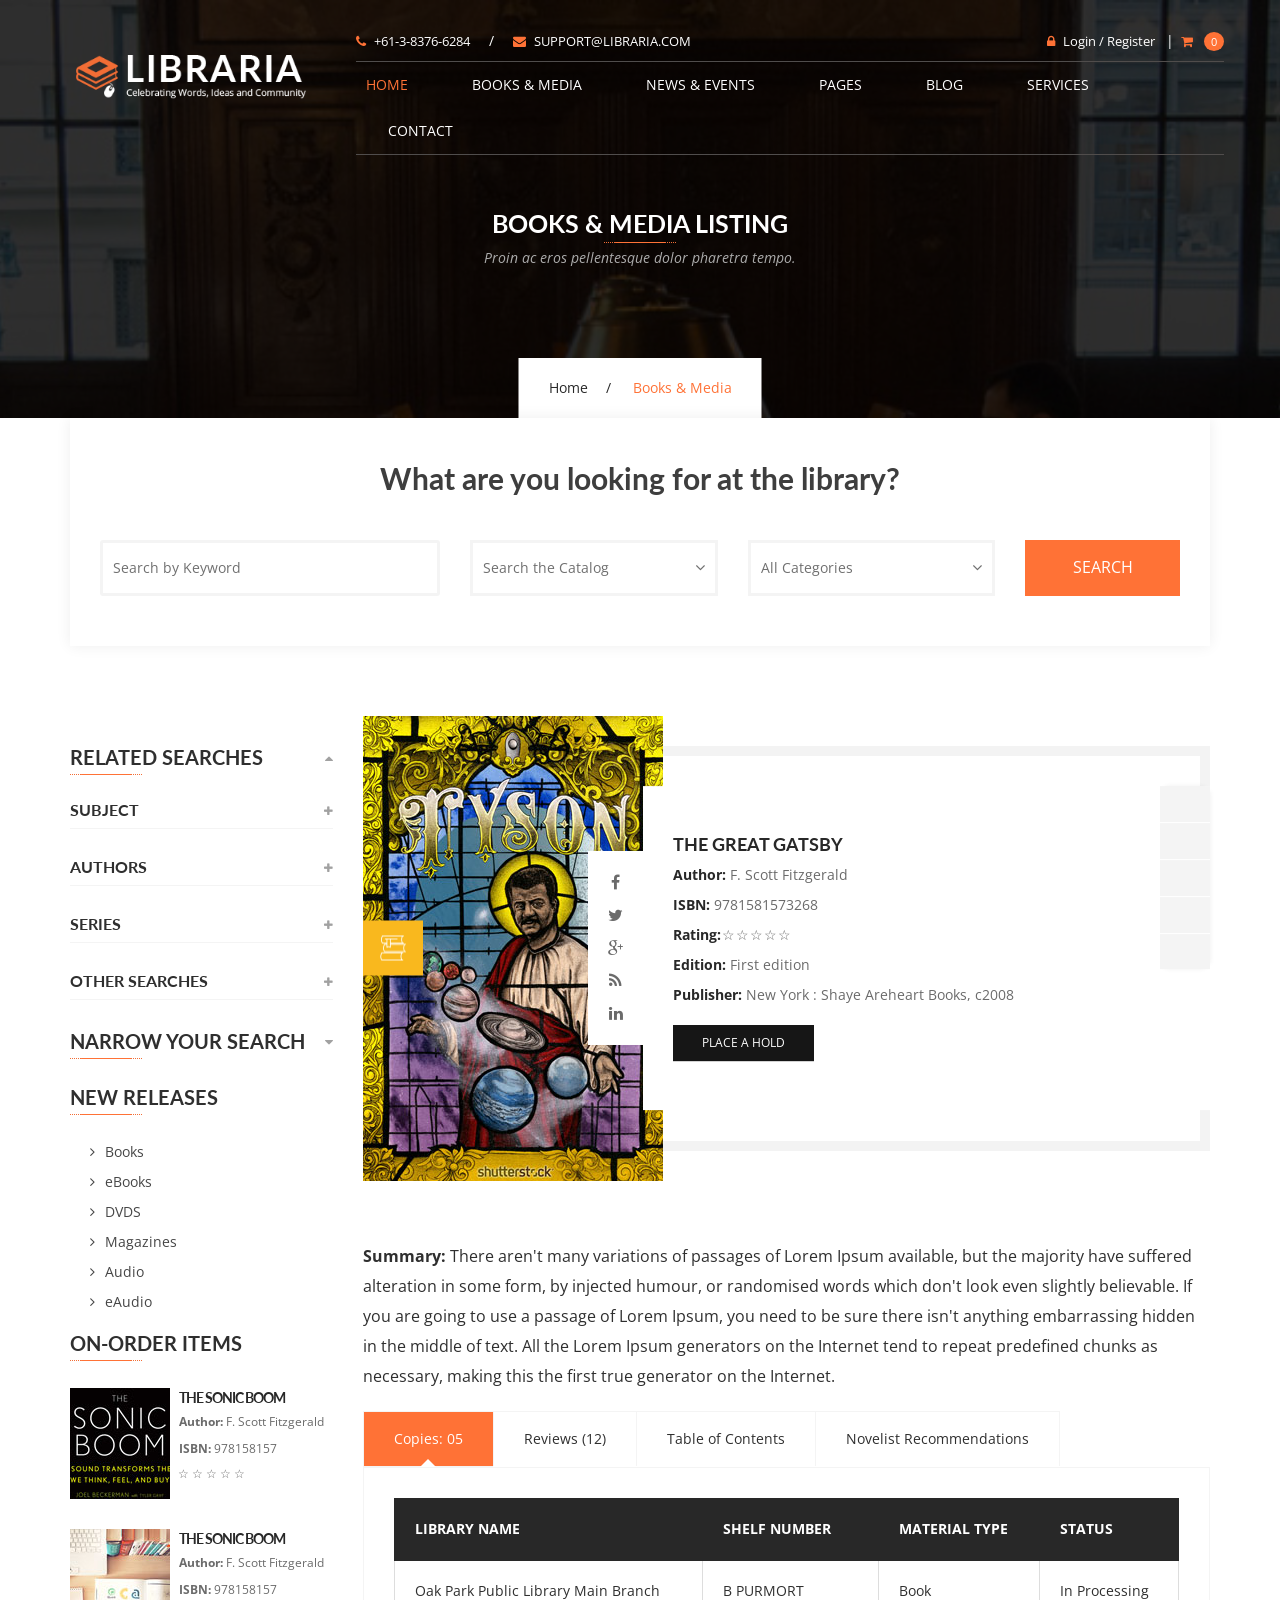
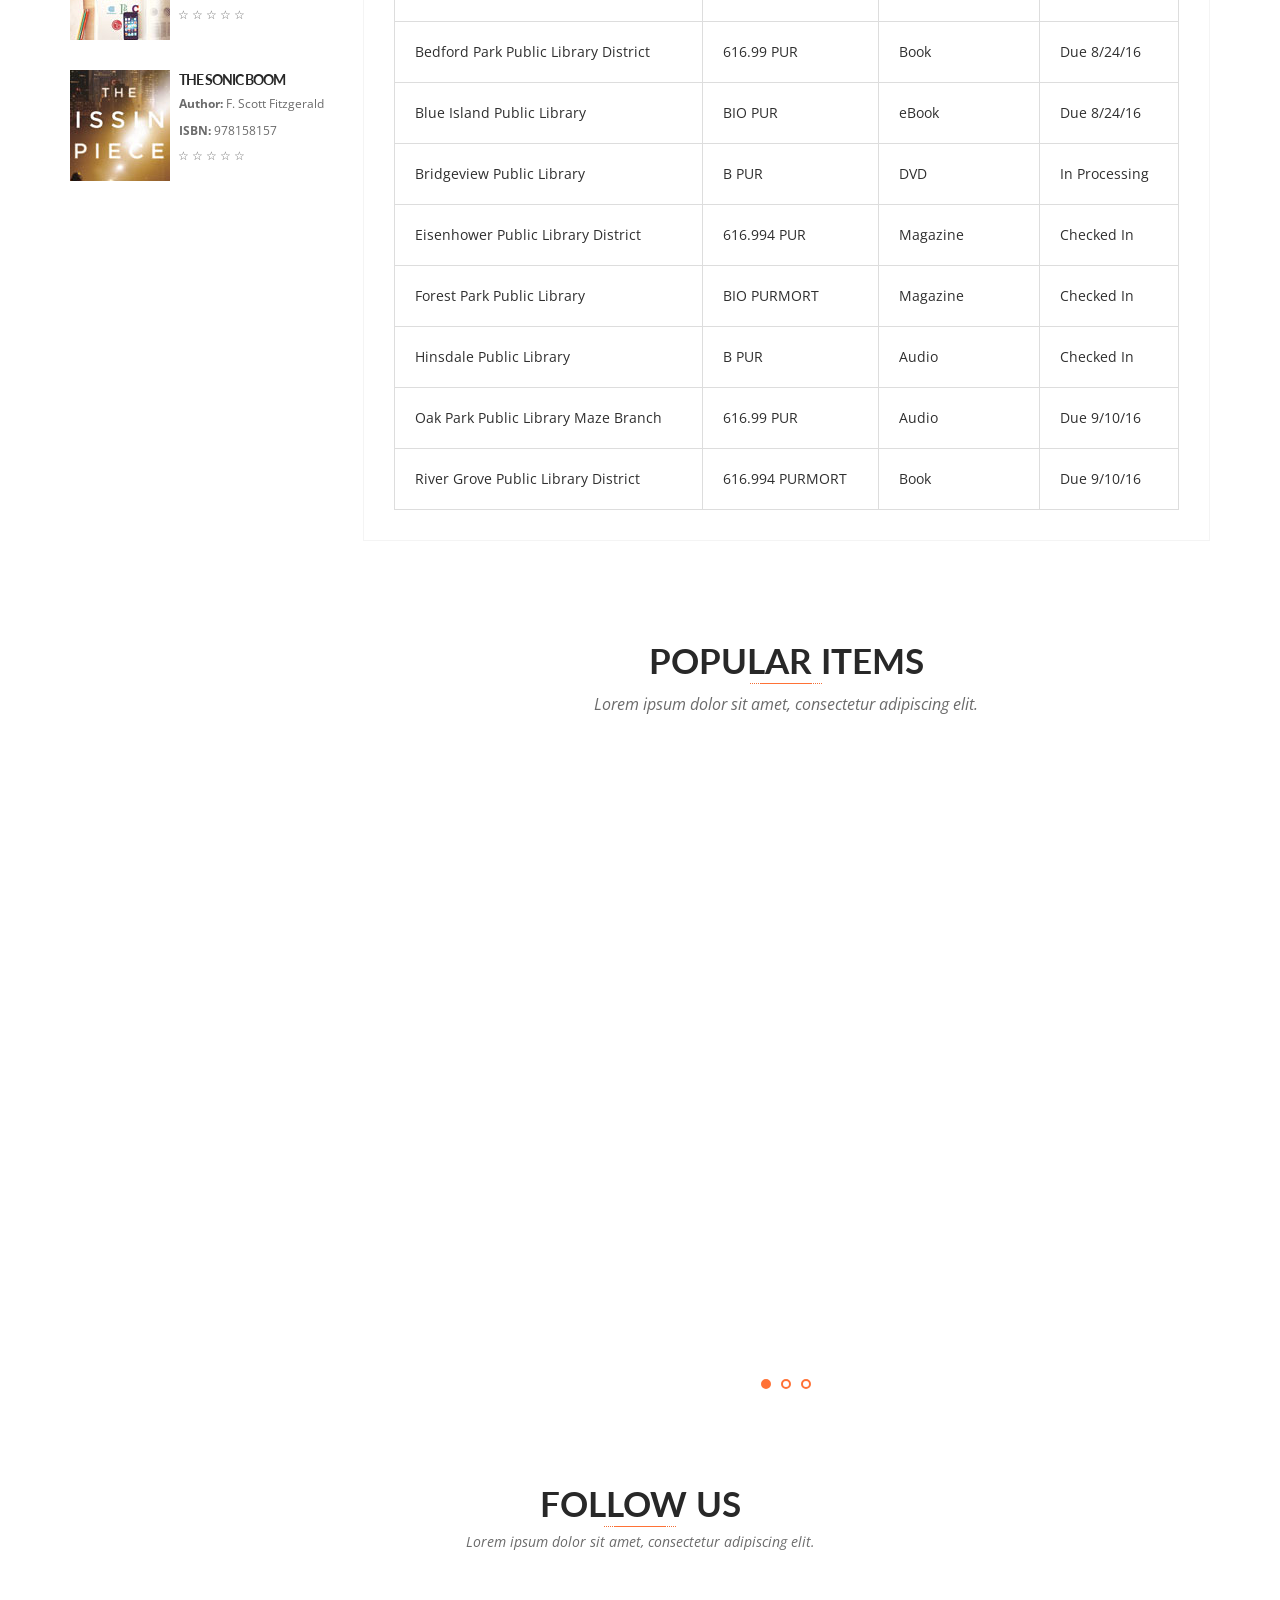
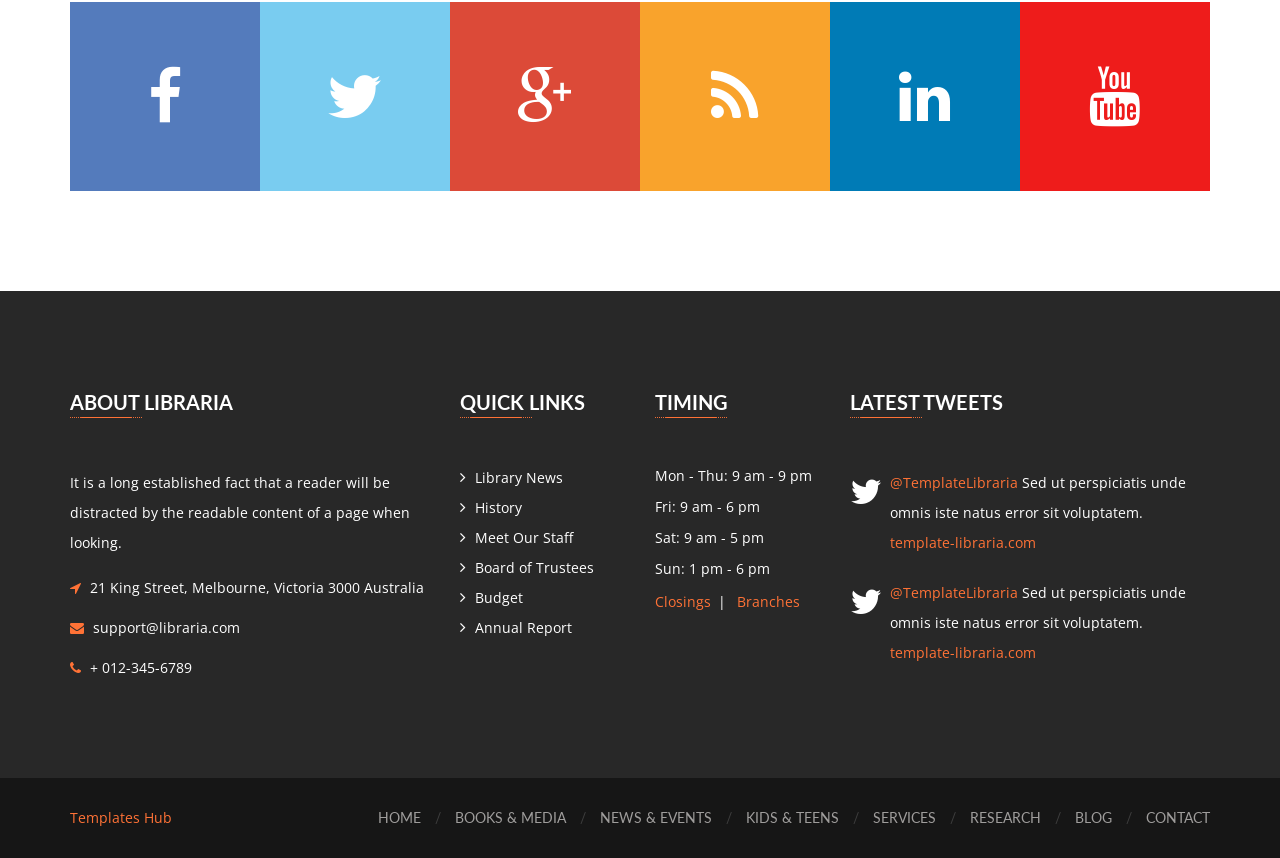
==== books-media-detail-v1.html @ 0ea74414 "piccolo cambiamento della scheda del libro" ====
<!DOCTYPE html>
<html lang="zxx">
    

<head>        

        <!-- Meta -->
        <meta charset="utf-8" />
        <meta name="viewport" content="width=device-width,initial-scale=1,minimum-scale=1">

        <!-- Title -->
        <title>..:: LIBRARIA ::..</title>

        <!-- Favicon -->
        <link href="images/favicon.ico" rel="icon" type="image/x-icon" />

        <!-- Fonts -->
        <link href="https://fonts.googleapis.com/css?family=Open+Sans:300,300i,400,400i,600,600i,700,700i,800,800i%7CLato:100,100i,300,300i,400,400i,700,700i,900,900i" rel="stylesheet" />
        <link href="css/font-awesome.min.css" rel="stylesheet" type="text/css" />

        <!-- Mobile Menu -->
        <link href="css/mmenu.css" rel="stylesheet" type="text/css" />
        <link href="css/mmenu.positioning.css" rel="stylesheet" type="text/css" />
        
        <!-- Responsive Table -->
        <link rel="stylesheet" type="text/css" href="css/responsivetable.css" />

        <!-- Accordion Stylesheet -->
        <link rel="stylesheet" type="text/css" href="css/jquery.accordion.css">

        <!-- Stylesheet -->
        <link href="style.css" rel="stylesheet" type="text/css" />

        <!-- HTML5 shim and Respond.js for IE8 support of HTML5 elements and media queries -->
        <!-- WARNING: Respond.js doesn't work if you view the page via file:// -->
        <!--[if lt IE 9]>
        <script src="js/html5shiv.min.js"></script>
        <script src="js/respond.min.js"></script>
        <![endif]-->

    </head>

    <body>

        <!-- Start: Header Section -->
        <header id="header-v1" class="navbar-wrapper inner-navbar-wrapper">
            <div class="container">
                <div class="row">
                    <nav class="navbar navbar-default">
                        <div class="row">
                            <div class="col-md-3">
                                <div class="navbar-header">
                                    <div class="navbar-brand">
                                        <h1>
                                            <a href="index-2.html">
                                                <img src="images/libraria-logo-v1.png" alt="LIBRARIA" />
                                            </a>
                                        </h1>
                                    </div>
                                </div>
                            </div>
                            <div class="col-md-9">
                                <!-- Header Topbar -->
                                <div class="header-topbar hidden-sm hidden-xs">
                                    <div class="row">
                                        <div class="col-sm-6">
                                            <div class="topbar-info">
                                                <a href="tel:+61-3-8376-6284"><i class="fa fa-phone"></i>+61-3-8376-6284</a>
                                                <span>/</span>
                                                <a href="mailto:support@libraria.com"><i class="fa fa-envelope"></i>support@libraria.com</a>
                                            </div>
                                        </div>
                                        <div class="col-sm-6">
                                            <div class="topbar-links">
                                                <a href="signin.html"><i class="fa fa-lock"></i>Login / Register</a>
                                                <span>|</span>
                                                <div class="header-cart dropdown">
                                                    <a data-toggle="dropdown" class="dropdown-toggle" href="#">
                                                        <i class="fa fa-shopping-cart"></i>
                                                        <small>0</small>
                                                    </a>
                                                    <div class="dropdown-menu cart-dropdown">
                                                        <ul>
                                                            <li class="clearfix">
                                                                <img src="images/header-cart-image-01.jpg" alt="cart item" />
                                                                <div class="item-info">
                                                                    <div class="name">
                                                                        <a href="#">The Great Gatsby</a>
                                                                    </div>
                                                                    <div class="author"><strong>Author:</strong> F. Scott Fitzgerald</div>
                                                                    <div class="price">1 X $10.00</div>
                                                                </div>
                                                                <a class="remove" href="#"><i class="fa fa-trash-o"></i></a>
                                                            </li>
                                                            <li class="clearfix">
                                                                <img src="images/header-cart-image-02.jpg" alt="cart item" />
                                                                <div class="item-info">
                                                                    <div class="name">
                                                                        <a href="#">The Great Gatsby</a>
                                                                    </div>
                                                                    <div class="author"><strong>Author:</strong> F. Scott Fitzgerald</div>
                                                                    <div class="price">1 X $10.00</div>
                                                                </div>
                                                                <a class="remove" href="#"><i class="fa fa-trash-o"></i></a>
                                                            </li>
                                                            <li class="clearfix">
                                                                <img src="images/header-cart-image-03.jpg" alt="cart item" />
                                                                <div class="item-info">
                                                                    <div class="name">
                                                                        <a href="#">The Great Gatsby</a>
                                                                    </div>
                                                                    <div class="author"><strong>Author:</strong> F. Scott Fitzgerald</div>
                                                                    <div class="price">1 X $10.00</div>
                                                                </div>
                                                                <a class="remove" href="#"><i class="fa fa-trash-o"></i></a>
                                                            </li>
                                                        </ul>
                                                        <div class="cart-total">
                                                            <div class="title">SubTotal</div>
                                                            <div class="price">$30.00</div>
                                                        </div>
                                                        <div class="cart-buttons">
                                                            <a href="cart.html" class="btn btn-dark-gray">View Cart</a>
                                                            <a href="checkout.html" class="btn btn-primary">Checkout</a>
                                                        </div>
                                                    </div>
                                                </div>
                                            </div>
                                        </div>
                                    </div>
                                </div>
                                <div class="navbar-collapse hidden-sm hidden-xs">
                                    <ul class="nav navbar-nav">
                                        <li class="dropdown active">
                                            <a data-toggle="dropdown" class="dropdown-toggle disabled" href="index-2.html">Home</a>
                                            <ul class="dropdown-menu">
                                                <li><a href="index-2.html">Home V1</a></li>
                                                <li><a href="home-v2.html">Home V2</a></li>
                                                <li><a href="home-v3.html">Home V3</a></li>
                                            </ul>
                                        </li>
                                        <li class="dropdown">
                                            <a data-toggle="dropdown" class="dropdown-toggle disabled" href="books-media-list-view.html">Books &amp; Media</a>
                                            <ul class="dropdown-menu">
                                                <li><a href="books-media-list-view.html">Books &amp; Media List View</a></li>
                                                <li><a href="books-media-gird-view-v1.html">Books &amp; Media Grid View V1</a></li>
                                                <li><a href="books-media-gird-view-v2.html">Books &amp; Media Grid View V2</a></li>
                                                <li><a href="books-media-detail-v1.html">Books &amp; Media Detail V1</a></li>
                                                <li><a href="books-media-detail-v2.html">Books &amp; Media Detail V2</a></li>
                                            </ul>
                                        </li>
                                        <li class="dropdown">
                                            <a data-toggle="dropdown" class="dropdown-toggle disabled" href="news-events-list-view.html">News &amp; Events</a>
                                            <ul class="dropdown-menu">
                                                <li><a href="news-events-list-view.html">News &amp; Events List View</a></li>
                                                <li><a href="news-events-detail.html">News &amp; Events Detail</a></li>
                                            </ul>
                                        </li>
                                        <li class="dropdown">
                                            <a data-toggle="dropdown" class="dropdown-toggle disabled" href="#">Pages</a>
                                            <ul class="dropdown-menu">
                                                <li><a href="cart.html">Cart</a></li>
                                                <li><a href="checkout.html">Checkout</a></li>
                                                <li><a href="signin.html">Signin/Register</a></li>
                                                <li><a href="404.html">404/Error</a></li>
                                            </ul>
                                        </li>
                                        <li class="dropdown">
                                            <a data-toggle="dropdown" class="dropdown-toggle disabled" href="blog.html">Blog</a>
                                            <ul class="dropdown-menu">
                                                <li><a href="blog.html">Blog Grid View</a></li>
                                                <li><a href="blog-detail.html">Blog Detail</a></li>
                                            </ul>
                                        </li>
                                        <li><a href="services.html">Services</a></li>
                                        <li><a href="contact.html">Contact</a></li>
                                    </ul>
                                </div>
                            </div>
                        </div>
                        <div class="mobile-menu hidden-lg hidden-md">
                            <a href="#mobile-menu"><i class="fa fa-navicon"></i></a>
                            <div id="mobile-menu">
                                <ul>
                                    <li class="mobile-title">
                                        <h4>Navigation</h4>
                                        <a href="#" class="close"></a>
                                    </li>
                                    <li>
                                        <a href="index-2.html">Home</a>
                                        <ul>
                                            <li><a href="index-2.html">Home V1</a></li>
                                            <li><a href="home-v2.html">Home V2</a></li>
                                            <li><a href="home-v3.html">Home V3</a></li>
                                        </ul>
                                    </li>
                                    <li>
                                        <a href="books-media-list-view.html">Books &amp; Media</a>
                                        <ul>
                                            <li><a href="books-media-list-view.html">Books &amp; Media List View</a></li>
                                            <li><a href="books-media-gird-view-v1.html">Books &amp; Media Grid View V1</a></li>
                                            <li><a href="books-media-gird-view-v2.html">Books &amp; Media Grid View V2</a></li>
                                            <li><a href="books-media-detail-v1.html">Books &amp; Media Detail V1</a></li>
                                            <li><a href="books-media-detail-v2.html">Books &amp; Media Detail V2</a></li>
                                        </ul>
                                    </li>
                                    <li>
                                        <a href="news-events-list-view.html">News &amp; Events</a>
                                        <ul>
                                            <li><a href="news-events-list-view.html">News &amp; Events List View</a></li>
                                            <li><a href="news-events-detail.html">News &amp; Events Detail</a></li>
                                        </ul>
                                    </li>
                                    <li>
                                        <a href="#">Pages</a>
                                        <ul>
                                            <li><a href="cart.html">Cart</a></li>
                                            <li><a href="checkout.html">Checkout</a></li>
                                            <li><a href="signin.html">Signin/Register</a></li>
                                            <li><a href="404.html">404/Error</a></li>
                                        </ul>
                                    </li>
                                    <li>
                                        <a href="blog.html">Blog</a>
                                        <ul>
                                            <li><a href="blog.html">Blog Grid View</a></li>
                                            <li><a href="blog-detail.html">Blog Detail</a></li>
                                        </ul>
                                    </li>
                                    <li><a href="services.html">Services</a></li>
                                    <li><a href="contact.html">Contact</a></li>
                                </ul>
                            </div>
                        </div>
                    </nav>
                </div>
            </div>
        </header>
        <!-- End: Header Section -->

        <!-- Start: Page Banner -->
        <section class="page-banner services-banner">
            <div class="container">
                <div class="banner-header">
                    <h2>Books & Media Listing</h2>
                    <span class="underline center"></span>
                    <p class="lead">Proin ac eros pellentesque dolor pharetra tempo.</p>
                </div>
                <div class="breadcrumb">
                    <ul>
                        <li><a href="index-2.html">Home</a></li>
                        <li>Books & Media</li>
                    </ul>
                </div>
            </div>
        </section>
        <!-- End: Page Banner -->

        <!-- Start: Products Section -->
        <div id="content" class="site-content">
            <div id="primary" class="content-area">
                <main id="main" class="site-main">
                    <div class="booksmedia-detail-main">
                        <div class="container">
                            <div class="row">
                                <!-- Start: Search Section -->
                                <section class="search-filters">
                                    <div class="container">
                                        <div class="filter-box">
                                            <h3>What are you looking for at the library?</h3>
                                            <form action="http://libraria.demo.presstigers.com/index.html" method="get">
                                                <div class="col-md-4 col-sm-6">
                                                    <div class="form-group">
                                                        <label class="sr-only" for="keywords">Search by Keyword</label>
                                                        <input class="form-control" placeholder="Search by Keyword" id="keywords" name="keywords" type="text">
                                                    </div>
                                                </div>
                                                <div class="col-md-3 col-sm-6">
                                                    <div class="form-group">
                                                        <select name="catalog" id="catalog" class="form-control">
                                                            <option>Search the Catalog</option>
                                                            <option>Catalog 01</option>
                                                            <option>Catalog 02</option>
                                                            <option>Catalog 03</option>
                                                            <option>Catalog 04</option>
                                                            <option>Catalog 05</option>
                                                        </select>
                                                    </div>
                                                </div>
                                                <div class="col-md-3 col-sm-6">
                                                    <div class="form-group">
                                                        <select name="category" id="category" class="form-control">
                                                            <option>All Categories</option>
                                                            <option>Category 01</option>
                                                            <option>Category 02</option>
                                                            <option>Category 03</option>
                                                            <option>Category 04</option>
                                                            <option>Category 05</option>
                                                        </select>
                                                    </div>
                                                </div>
                                                <div class="col-md-2 col-sm-6">
                                                    <div class="form-group">
                                                        <input class="form-control" type="submit" value="Search">
                                                    </div>
                                                </div>
                                            </form>
                                        </div>
                                    </div>
                                </section>
                                <!-- End: Search Section -->
                            </div>
                            <div class="row">
                                <div class="col-md-9 col-md-push-3">
                                    <div class="booksmedia-detail-box">
                                        <div class="single-book-box">                                                
                                            <div class="post-thumbnail">
                                                <div class="book-list-icon yellow-icon"></div>
                                                <img alt="Book" src="images/books-media/list-view/book-media-01.jpg" />                                                    
                                            </div>
                                            <div class="post-detail">
                                                <div class="books-social-sharing">
                                                    <ul>
                                                        <li><a href="#" target="_blank"><i class="fa fa-facebook"></i></a></li>
                                                        <li><a href="#" target="_blank"><i class="fa fa-twitter"></i></a></li>
                                                        <li><a href="#" target="_blank"><i class="fa fa-google-plus"></i></a></li>
                                                        <li><a href="#" target="_blank"><i class="fa fa-rss"></i></a></li>
                                                        <li><a href="#" target="_blank"><i class="fa fa-linkedin"></i></a></li>
                                                    </ul>
                                                </div>
                                                <div class="optional-links">
                                                    <ul>
                                                        <li>
                                                            <a href="#" target="_blank" data-toggle="blog-tags" data-placement="top" title="Add To Cart">
                                                                <i class="style:display:none"fa fa-shopping-cart"></i>
                                                            </a>
                                                        </li>
                                                        <li>
                                                            <a href="#" target="_blank" data-toggle="blog-tags" data-placement="top" title="Like">
                                                                <i class="style:display:none"fa fa-heart"></i>
                                                            </a>
                                                        </li>
                                                        <li>
                                                            <a href="#" target="_blank" data-toggle="blog-tags" data-placement="top" title="Mail"><i class="style:display:none"fa fa-envelope"></i>
                                                            </a>
                                                        </li>
                                                        <li>
                                                            <a href="#" target="_blank" data-toggle="blog-tags" data-placement="top" title="Search">
                                                                <i class="style:display:none"fa fa-search"></i>
                                                            </a>
                                                        </li>
                                                        <li>
                                                            <a href="#" target="_blank" data-toggle="blog-tags" data-placement="top" title="Print">
                                                                <i class="style:display:none"fa fa-print"></i>
                                                            </a>
                                                        </li>
                                                    </ul>
                                                </div>
                                                <header class="entry-header">
                                                    <h2 class="entry-title">The Great Gatsby</h2>
                                                    <ul>
                                                        <li><strong>Author:</strong> F. Scott Fitzgerald</li>
                                                        <li><strong>ISBN:</strong> 9781581573268</li>
                                                        <li>
                                                            <div class="rating">
                                                                <strong>Rating:</strong> 
                                                                <span>☆</span>
                                                                <span>☆</span>
                                                                <span>☆</span>
                                                                <span>☆</span>
                                                                <span>☆</span>
                                                            </div>
                                                        </li>
                                                        <li><strong>Edition:</strong> First edition</li>
                                                        <li><strong>Publisher:</strong> New York : Shaye Areheart Books, c2008</li>
                                                    </ul>
                                                </header>
                                                <div class="entry-content post-buttons">
                                                    <a href="#." class="btn btn-dark-gray">Place a Hold</a>
                                                    <a href=""#." class="style:display:none"btn btn-dark-gray"></a>
                                                    <a href=#." class="style:display:none"btn btn-dark-gray"></a>
                                                </div>
                                            </div>
                                        </div>
                                        <p "style:display:none"><strong>Summary:</strong> There aren't many variations of passages of Lorem Ipsum available, but the majority have suffered alteration in some form, by injected humour, or randomised words which don't look even slightly believable. If you are going to use a passage of Lorem Ipsum, you need to be sure there isn't anything embarrassing hidden in the middle of text. All the Lorem Ipsum generators on the Internet tend to repeat predefined chunks as necessary, making this the first true generator on the Internet. </p>
                                        <ul class=""detail-page-listing">
                                            
                                     
                                        </ul>
                                        <div class="table-tabs" id="responsiveTabs">
                                            <ul class="nav nav-tabs">
                                                <li class="active"><b class="arrow-up"></b><a data-toggle="tab" href="#sectionA">Copies: 05</a></li>
                                                <li><b class="arrow-up"></b><a data-toggle="tab" href="#sectionB">Reviews (12)</a></li>
                                                <li><b class="arrow-up"></b><a data-toggle="tab" href="#sectionC">Table of Contents</a></li>
                                                <li><b class="arrow-up"></b><a data-toggle="tab" href="#sectionD">Novelist Recommendations</a></li> 
                                            </ul>
                                            <div class="tab-content">
                                                <div id="sectionA" class="tab-pane fade in active">
                                                    <table class="table table-bordered">
                                                        <thead>
                                                            <tr>
                                                                <th>Library Name</th>
                                                                <th>Shelf Number</th>
                                                                <th>Material Type</th>
                                                                <th>Status </th>
                                                            </tr>
                                                        </thead>
                                                        <tbody>
                                                            <tr>
                                                                <td>Oak Park Public Library Main Branch</td>
                                                                <td>B PURMORT</td>
                                                                <td>Book</td>
                                                                <td>In Processing</td>                                                                    
                                                            </tr>
                                                            <tr>
                                                                <td>Bedford Park Public Library District</td>
                                                                <td>616.99 PUR</td>
                                                                <td>Book</td>
                                                                <td>Due 8/24/16</td>
                                                            </tr>
                                                            <tr>
                                                                <td>Blue Island Public Library</td>
                                                                <td>BIO PUR</td>
                                                                <td>eBook</td>
                                                                <td>Due 8/24/16</td>
                                                            </tr>
                                                            <tr>
                                                                <td>Bridgeview Public Library</td>
                                                                <td>B PUR</td>
                                                                <td>DVD</td>
                                                                <td>In Processing</td>
                                                            </tr>
                                                            <tr>
                                                                <td>Eisenhower Public Library District</td>
                                                                <td>616.994 PUR</td>
                                                                <td>Magazine</td>
                                                                <td>Checked In</td>
                                                            </tr>
                                                            <tr>
                                                                <td>Forest Park Public Library</td>
                                                                <td>BIO PURMORT</td>
                                                                <td>Magazine</td>
                                                                <td>Checked In</td>
                                                            </tr>
                                                            <tr>
                                                                <td>Hinsdale Public Library</td>
                                                                <td>B PUR</td>
                                                                <td>Audio</td>
                                                                <td>Checked In</td>
                                                            </tr>
                                                            <tr>
                                                                <td>Oak Park Public Library Maze Branch</td>
                                                                <td>616.99 PUR</td>
                                                                <td>Audio</td>
                                                                <td>Due 9/10/16</td>
                                                            </tr>
                                                            <tr>
                                                                <td>River Grove Public Library District</td>
                                                                <td>616.994 PURMORT</td>
                                                                <td>Book</td>
                                                                <td>Due 9/10/16</td>
                                                            </tr>
                                                        </tbody>
                                                    </table>
                                                </div>
                                                <div id="sectionB" class="tab-pane fade in">
                                                    <h5>Lorem Ipsum Dolor</h5>
                                                    <p>There are many variations of passages of Lorem Ipsum available, but the majority have suffered alteration in some form, by injected humour, or randomised words which don't look even slightly believable. If you are going to use a passage of Lorem Ipsum, you need to be sure there isn't anything embarrassing hidden in the middle of text. All the Lorem Ipsum generators on the Internet tend to repeat predefined chunks as necessary, making this the first true generator.</p>
                                                </div>
                                                <div id="sectionC" class="tab-pane fade in">
                                                    <h5>Lorem Ipsum Dolor</h5>
                                                    <p>There are many variations of passages of Lorem Ipsum available, but the majority have suffered alteration in some form, by injected humour, or randomised words which don't look even slightly believable. If you are going to use a passage of Lorem Ipsum, you need to be sure there isn't anything embarrassing hidden in the middle of text. All the Lorem Ipsum generators on the Internet tend to repeat predefined chunks as necessary, making this the first true generator.</p>
                                                </div>
                                                <div id="sectionD" class="tab-pane fade in">
                                                    <h5>Lorem Ipsum Dolor</h5>
                                                    <p>There are many variations of passages of Lorem Ipsum available, but the majority have suffered alteration in some form, by injected humour, or randomised words which don't look even slightly believable. If you are going to use a passage of Lorem Ipsum, you need to be sure there isn't anything embarrassing hidden in the middle of text. All the Lorem Ipsum generators on the Internet tend to repeat predefined chunks as necessary, making this the first true generator.</p>
                                                </div>                                                    
                                                <div id="sectionE" class="tab-pane fade in">
                                                    <h5>Lorem Ipsum Dolor</h5>
                                                    <p>There are many variations of passages of Lorem Ipsum available, but the majority have suffered alteration in some form, by injected humour, or randomised words which don't look even slightly believable. If you are going to use a passage of Lorem Ipsum, you need to be sure there isn't anything embarrassing hidden in the middle of text. All the Lorem Ipsum generators on the Internet tend to repeat predefined chunks as necessary, making this the first true generator.</p>
                                                </div>                                                    
                                                <div id="sectionF" class="tab-pane fade in">
                                                    <h5>Lorem Ipsum Dolor</h5>
                                                    <p>There are many variations of passages of Lorem Ipsum available, but the majority have suffered alteration in some form, by injected humour, or randomised words which don't look even slightly believable. If you are going to use a passage of Lorem Ipsum, you need to be sure there isn't anything embarrassing hidden in the middle of text. All the Lorem Ipsum generators on the Internet tend to repeat predefined chunks as necessary, making this the first true generator.</p>
                                                </div>
                                            </div>
                                        </div>
                                        <div class="booksmedia-fullwidth booksmedia-popular-list">
                                            <h2 class="section-title text-center">Popular Items</h2>
                                            <span class="underline center"></span>
                                            <p class="lead text-center">Lorem ipsum dolor sit amet, consectetur adipiscing elit.</p>
                                            <ul class="popular-items-detail-v1">
                                                <li>
                                                    <div class="book-list-icon blue-icon"></div>
                                                    <figure>
                                                        <img src="images/books-media/layout-3/books-media-layout3-01.jpg" alt="Book">
                                                        <figcaption>
                                                            <header>
                                                                <h4><a href="#.">The Great Gatsby</a></h4>
                                                                <p><strong>Author:</strong>  F. Scott Fitzgerald</p>
                                                                <p><strong>ISBN:</strong>  9781581573268</p>
                                                            </header>
                                                            <p>It is a long established fact that a reader will be distracted by the readable content of a page when looking at its layout. Pellentesque dolor turpis, pulvinar varius.</p>
                                                            <div class="actions">
                                                                <ul>
                                                                    <li>
                                                                        <a href="#" target="_blank" data-toggle="blog-tags" data-placement="top" title="Add To Cart">
                                                                            <i class="fa fa-shopping-cart"></i>
                                                                        </a>
                                                                    </li>
                                                                    <li>
                                                                        <a href="#" target="_blank" data-toggle="blog-tags" data-placement="top" title="Like">
                                                                            <i class="fa fa-heart"></i>
                                                                        </a>
                                                                    </li>
                                                                    <li>
                                                                        <a href="#" target="_blank" data-toggle="blog-tags" data-placement="top" title="Mail"><i class="fa fa-envelope"></i>
                                                                        </a>
                                                                    </li>
                                                                    <li>
                                                                        <a href="#" target="_blank" data-toggle="blog-tags" data-placement="top" title="Search">
                                                                            <i class="fa fa-search"></i>
                                                                        </a>
                                                                    </li>
                                                                    <li>
                                                                        <a href="#" target="_blank" data-toggle="blog-tags" data-placement="top" title="Print">
                                                                            <i class="fa fa-print"></i>
                                                                        </a>
                                                                    </li>
                                                                    <li>
                                                                        <a href="#" target="_blank" data-toggle="blog-tags" data-placement="top" title="Print">
                                                                            <i class="fa fa-share-alt"></i>
                                                                        </a>
                                                                    </li>
                                                                </ul>
                                                            </div>
                                                        </figcaption>
                                                    </figure>                                                
                                                </li>
                                                <li>
                                                    <div class="book-list-icon yellow-icon"></div>
                                                    <figure>
                                                        <img src="images/books-media/layout-3/books-media-layout3-02.jpg" alt="Book">
                                                        <figcaption>
                                                            <header>
                                                                <h4><a href="#.">The Great Gatsby</a></h4>
                                                                <p><strong>Author:</strong>  F. Scott Fitzgerald</p>
                                                                <p><strong>ISBN:</strong>  9781581573268</p>
                                                            </header>
                                                            <p>It is a long established fact that a reader will be distracted by the readable content of a page when looking at its layout. Pellentesque dolor turpis, pulvinar varius.</p>
                                                            <div class="actions">
                                                                <ul>
                                                                    <li>
                                                                        <a href="#" target="_blank" data-toggle="blog-tags" data-placement="top" title="Add To Cart">
                                                                            <i class="fa fa-shopping-cart"></i>
                                                                        </a>
                                                                    </li>
                                                                    <li>
                                                                        <a href="#" target="_blank" data-toggle="blog-tags" data-placement="top" title="Like">
                                                                            <i class="fa fa-heart"></i>
                                                                        </a>
                                                                    </li>
                                                                    <li>
                                                                        <a href="#" target="_blank" data-toggle="blog-tags" data-placement="top" title="Mail"><i class="fa fa-envelope"></i>
                                                                        </a>
                                                                    </li>
                                                                    <li>
                                                                        <a href="#" target="_blank" data-toggle="blog-tags" data-placement="top" title="Search">
                                                                            <i class="fa fa-search"></i>
                                                                        </a>
                                                                    </li>
                                                                    <li>
                                                                        <a href="#" target="_blank" data-toggle="blog-tags" data-placement="top" title="Print">
                                                                            <i class="fa fa-print"></i>
                                                                        </a>
                                                                    </li>
                                                                    <li>
                                                                        <a href="#" target="_blank" data-toggle="blog-tags" data-placement="top" title="Print">
                                                                            <i class="fa fa-share-alt"></i>
                                                                        </a>
                                                                    </li>
                                                                </ul>
                                                            </div>
                                                        </figcaption>
                                                    </figure>                                                
                                                </li>
                                                <li>
                                                    <div class="book-list-icon green-icon"></div>
                                                    <figure>
                                                        <img src="images/books-media/layout-3/books-media-layout3-03.jpg" alt="Book">
                                                        <figcaption>
                                                            <header>
                                                                <h4><a href="#.">The Great Gatsby</a></h4>
                                                                <p><strong>Author:</strong>  F. Scott Fitzgerald</p>
                                                                <p><strong>ISBN:</strong>  9781581573268</p>
                                                            </header>
                                                            <p>It is a long established fact that a reader will be distracted by the readable content of a page when looking at its layout. Pellentesque dolor turpis, pulvinar varius.</p>
                                                            <div class="actions">
                                                                <ul>
                                                                    <li>
                                                                        <a href="#" target="_blank" data-toggle="blog-tags" data-placement="top" title="Add To Cart">
                                                                            <i class="fa fa-shopping-cart"></i>
                                                                        </a>
                                                                    </li>
                                                                    <li>
                                                                        <a href="#" target="_blank" data-toggle="blog-tags" data-placement="top" title="Like">
                                                                            <i class="fa fa-heart"></i>
                                                                        </a>
                                                                    </li>
                                                                    <li>
                                                                        <a href="#" target="_blank" data-toggle="blog-tags" data-placement="top" title="Mail"><i class="fa fa-envelope"></i>
                                                                        </a>
                                                                    </li>
                                                                    <li>
                                                                        <a href="#" target="_blank" data-toggle="blog-tags" data-placement="top" title="Search">
                                                                            <i class="fa fa-search"></i>
                                                                        </a>
                                                                    </li>
                                                                    <li>
                                                                        <a href="#" target="_blank" data-toggle="blog-tags" data-placement="top" title="Print">
                                                                            <i class="fa fa-print"></i>
                                                                        </a>
                                                                    </li>
                                                                    <li>
                                                                        <a href="#" target="_blank" data-toggle="blog-tags" data-placement="top" title="Print">
                                                                            <i class="fa fa-share-alt"></i>
                                                                        </a>
                                                                    </li>
                                                                </ul>
                                                            </div>
                                                        </figcaption>
                                                    </figure>                                                
                                                </li>
                                                <li>
                                                    <div class="book-list-icon blue-icon"></div>
                                                    <figure>
                                                        <img src="images/books-media/layout-3/books-media-layout3-01.jpg" alt="Book">
                                                        <figcaption>
                                                            <header>
                                                                <h4><a href="#.">The Great Gatsby</a></h4>
                                                                <p><strong>Author:</strong>  F. Scott Fitzgerald</p>
                                                                <p><strong>ISBN:</strong>  9781581573268</p>
                                                            </header>
                                                            <p>It is a long established fact that a reader will be distracted by the readable content of a page when looking at its layout. Pellentesque dolor turpis, pulvinar varius.</p>
                                                            <div class="actions">
                                                                <ul>
                                                                    <li>
                                                                        <a href="#" target="_blank" data-toggle="blog-tags" data-placement="top" title="Add To Cart">
                                                                            <i class="fa fa-shopping-cart"></i>
                                                                        </a>
                                                                    </li>
                                                                    <li>
                                                                        <a href="#" target="_blank" data-toggle="blog-tags" data-placement="top" title="Like">
                                                                            <i class="fa fa-heart"></i>
                                                                        </a>
                                                                    </li>
                                                                    <li>
                                                                        <a href="#" target="_blank" data-toggle="blog-tags" data-placement="top" title="Mail"><i class="fa fa-envelope"></i>
                                                                        </a>
                                                                    </li>
                                                                    <li>
                                                                        <a href="#" target="_blank" data-toggle="blog-tags" data-placement="top" title="Search">
                                                                            <i class="fa fa-search"></i>
                                                                        </a>
                                                                    </li>
                                                                    <li>
                                                                        <a href="#" target="_blank" data-toggle="blog-tags" data-placement="top" title="Print">
                                                                            <i class="fa fa-print"></i>
                                                                        </a>
                                                                    </li>
                                                                    <li>
                                                                        <a href="#" target="_blank" data-toggle="blog-tags" data-placement="top" title="Print">
                                                                            <i class="fa fa-share-alt"></i>
                                                                        </a>
                                                                    </li>
                                                                </ul>
                                                            </div>
                                                        </figcaption>
                                                    </figure>                                                
                                                </li>
                                                <li>
                                                    <div class="book-list-icon yellow-icon"></div>
                                                    <figure>
                                                        <img src="images/books-media/layout-3/books-media-layout3-02.jpg" alt="Book">
                                                        <figcaption>
                                                            <header>
                                                                <h4><a href="#.">The Great Gatsby</a></h4>
                                                                <p><strong>Author:</strong>  F. Scott Fitzgerald</p>
                                                                <p><strong>ISBN:</strong>  9781581573268</p>
                                                            </header>
                                                            <p>It is a long established fact that a reader will be distracted by the readable content of a page when looking at its layout. Pellentesque dolor turpis, pulvinar varius.</p>
                                                            <div class="actions">
                                                                <ul>
                                                                    <li>
                                                                        <a href="#" target="_blank" data-toggle="blog-tags" data-placement="top" title="Add To Cart">
                                                                            <i class="fa fa-shopping-cart"></i>
                                                                        </a>
                                                                    </li>
                                                                    <li>
                                                                        <a href="#" target="_blank" data-toggle="blog-tags" data-placement="top" title="Like">
                                                                            <i class="fa fa-heart"></i>
                                                                        </a>
                                                                    </li>
                                                                    <li>
                                                                        <a href="#" target="_blank" data-toggle="blog-tags" data-placement="top" title="Mail"><i class="fa fa-envelope"></i>
                                                                        </a>
                                                                    </li>
                                                                    <li>
                                                                        <a href="#" target="_blank" data-toggle="blog-tags" data-placement="top" title="Search">
                                                                            <i class="fa fa-search"></i>
                                                                        </a>
                                                                    </li>
                                                                    <li>
                                                                        <a href="#" target="_blank" data-toggle="blog-tags" data-placement="top" title="Print">
                                                                            <i class="fa fa-print"></i>
                                                                        </a>
                                                                    </li>
                                                                    <li>
                                                                        <a href="#" target="_blank" data-toggle="blog-tags" data-placement="top" title="Print">
                                                                            <i class="fa fa-share-alt"></i>
                                                                        </a>
                                                                    </li>
                                                                </ul>
                                                            </div>
                                                        </figcaption>
                                                    </figure>                                                
                                                </li>
                                                <li>
                                                    <div class="book-list-icon green-icon"></div>
                                                    <figure>
                                                        <img src="images/books-media/layout-3/books-media-layout3-03.jpg" alt="Book">
                                                        <figcaption>
                                                            <header>
                                                                <h4><a href="#.">The Great Gatsby</a></h4>
                                                                <p><strong>Author:</strong>  F. Scott Fitzgerald</p>
                                                                <p><strong>ISBN:</strong>  9781581573268</p>
                                                            </header>
                                                            <p>It is a long established fact that a reader will be distracted by the readable content of a page when looking at its layout. Pellentesque dolor turpis, pulvinar varius.</p>
                                                            <div class="actions">
                                                                <ul>
                                                                    <li>
                                                                        <a href="#" target="_blank" data-toggle="blog-tags" data-placement="top" title="Add To Cart">
                                                                            <i class="fa fa-shopping-cart"></i>
                                                                        </a>
                                                                    </li>
                                                                    <li>
                                                                        <a href="#" target="_blank" data-toggle="blog-tags" data-placement="top" title="Like">
                                                                            <i class="fa fa-heart"></i>
                                                                        </a>
                                                                    </li>
                                                                    <li>
                                                                        <a href="#" target="_blank" data-toggle="blog-tags" data-placement="top" title="Mail"><i class="fa fa-envelope"></i>
                                                                        </a>
                                                                    </li>
                                                                    <li>
                                                                        <a href="#" target="_blank" data-toggle="blog-tags" data-placement="top" title="Search">
                                                                            <i class="fa fa-search"></i>
                                                                        </a>
                                                                    </li>
                                                                    <li>
                                                                        <a href="#" target="_blank" data-toggle="blog-tags" data-placement="top" title="Print">
                                                                            <i class="fa fa-print"></i>
                                                                        </a>
                                                                    </li>
                                                                    <li>
                                                                        <a href="#" target="_blank" data-toggle="blog-tags" data-placement="top" title="Print">
                                                                            <i class="fa fa-share-alt"></i>
                                                                        </a>
                                                                    </li>
                                                                </ul>
                                                            </div>
                                                        </figcaption>
                                                    </figure>                                                
                                                </li>
                                            </ul>
                                        </div>
                                    </div>
                                </div>
                                <div class="col-md-3 col-md-pull-9">
                                    <aside id="secondary" class="sidebar widget-area" data-accordion-group>
                                        <div class="widget widget_related_search open" data-accordion>
                                            <h4 class="widget-title" data-control>Related Searches</h4>
                                            <div data-content>
                                                <div data-accordion>
                                                    <h5 class="widget-sub-title" data-control>Subject</h5>
                                                    <div class="widget_categories" data-content>
                                                        <ul>
                                                            <li><a href="#">Love stories <span>(18)</span></a></li>
                                                            <li><a href="#">Texas <span>(04)</span></a></li>
                                                            <li><a href="#">Rich people <span>(03)</span></a></li>
                                                            <li><a href="#">Humorous stories <span>(02)</span></a></li>
                                                            <li><a href="#">Widows <span>(02)</span></a></li>
                                                            <li><a href="#">Women <span>(11)</span></a></li>
                                                            <li><a href="#">Babysitters <span>(25)</span></a></li>
                                                            <li><a href="#">Law firms <span>(09)</span></a></li>
                                                        </ul>
                                                    </div>
                                                </div>
                                                <div data-accordion>
                                                    <h5 class="widget-sub-title" data-control>Authors</h5>
                                                    <div class="widget_categories" data-content>
                                                        <ul>
                                                            <li><a href="#">Love stories <span>(18)</span></a></li>
                                                            <li><a href="#">Texas <span>(04)</span></a></li>
                                                            <li><a href="#">Rich people <span>(03)</span></a></li>
                                                            <li><a href="#">Humorous stories <span>(02)</span></a></li>
                                                            <li><a href="#">Widows <span>(02)</span></a></li>
                                                            <li><a href="#">Women <span>(11)</span></a></li>
                                                            <li><a href="#">Babysitters <span>(25)</span></a></li>
                                                            <li><a href="#">Law firms <span>(09)</span></a></li>
                                                        </ul>
                                                    </div>
                                                    <div class="clearfix"></div>
                                                </div>
                                                <div data-accordion>
                                                    <h5 class="widget-sub-title" data-control>Series</h5>
                                                    <div class="widget_categories" data-content>
                                                        <ul>
                                                            <li><a href="#">Love stories <span>(18)</span></a></li>
                                                            <li><a href="#">Texas <span>(04)</span></a></li>
                                                            <li><a href="#">Rich people <span>(03)</span></a></li>
                                                            <li><a href="#">Humorous stories <span>(02)</span></a></li>
                                                            <li><a href="#">Widows <span>(02)</span></a></li>
                                                            <li><a href="#">Women <span>(11)</span></a></li>
                                                            <li><a href="#">Babysitters <span>(25)</span></a></li>
                                                            <li><a href="#">Law firms <span>(09)</span></a></li>
                                                        </ul>
                                                    </div>
                                                    <div class="clearfix"></div>
                                                </div>
                                                <div data-accordion>
                                                    <h5 class="widget-sub-title" data-control>Other Searches</h5>
                                                    <div class="widget_categories" data-content>
                                                        <ul>
                                                            <li><a href="#">Love stories <span>(18)</span></a></li>
                                                            <li><a href="#">Texas <span>(04)</span></a></li>
                                                            <li><a href="#">Rich people <span>(03)</span></a></li>
                                                            <li><a href="#">Humorous stories <span>(02)</span></a></li>
                                                            <li><a href="#">Widows <span>(02)</span></a></li>
                                                            <li><a href="#">Women <span>(11)</span></a></li>
                                                            <li><a href="#">Babysitters <span>(25)</span></a></li>
                                                            <li><a href="#">Law firms <span>(09)</span></a></li>
                                                        </ul>
                                                    </div>
                                                    <div class="clearfix"></div>
                                                </div>
                                            </div>
                                            <div class="clearfix"></div>
                                        </div>
                                        <div class="widget widget_narrow_search" data-accordion>
                                            <h4 class="widget-title" data-control>Narrow your search</h4>
                                            <div data-content>
                                                <div data-accordion>
                                                    <h5 class="widget-sub-title" data-control>Type of Material</h5>
                                                    <div class="widget_material" data-content>
                                                        <form action="#">
                                                            <label><input type="checkbox" name="material" value="books"> Books</label>
                                                            <label><input type="checkbox" name="material" value="electronic" checked> Electronic Resources</label>
                                                            <label><input type="checkbox" name="material" value="ebooks"> ebooks</label>
                                                            <label><input type="checkbox" name="material" value="soundrecording" checked> Sound Recording</label>
                                                            <label><input type="checkbox" name="material" value="largeprint"> Large Print</label>
                                                            <label><input type="checkbox" name="material" value="audioebooks" checked> Audio eBooks</label>
                                                        </form>
                                                    </div>
                                                </div>
                                                <div data-accordion>
                                                    <h5 class="widget-sub-title" data-control>Publishing Date </h5>
                                                    <div class="widget widget_material" data-content>
                                                        <form action="#">
                                                            <label><input type="checkbox" name="material" value="books"> Books</label>
                                                            <label><input type="checkbox" name="material" value="electronic" checked> Electronic Resources</label>
                                                            <label><input type="checkbox" name="material" value="ebooks"> ebooks</label>
                                                            <label><input type="checkbox" name="material" value="soundrecording" checked> Sound Recording</label>
                                                            <label><input type="checkbox" name="material" value="largeprint"> Large Print</label>
                                                            <label><input type="checkbox" name="material" value="audioebooks" checked> Audio eBooks</label>
                                                        </form>
                                                        <div class="clearfix"></div>
                                                    </div>
                                                    <div class="clearfix"></div>
                                                </div>
                                                <div data-accordion>
                                                    <h5 class="widget-sub-title" data-control>Popularity </h5>
                                                    <div class="widget widget_material" data-content>
                                                        <form action="#">
                                                            <label><input type="checkbox" name="material" value="books"> Books</label>
                                                            <label><input type="checkbox" name="material" value="electronic" checked> Electronic Resources</label>
                                                            <label><input type="checkbox" name="material" value="ebooks"> ebooks</label>
                                                            <label><input type="checkbox" name="material" value="soundrecording" checked> Sound Recording</label>
                                                            <label><input type="checkbox" name="material" value="largeprint"> Large Print</label>
                                                            <label><input type="checkbox" name="material" value="audioebooks" checked> Audio eBooks</label>
                                                        </form>
                                                    </div>
                                                    <div class="clearfix"></div>
                                                </div>
                                                <div data-accordion>
                                                    <h5 class="widget-sub-title" data-control>Language </h5>
                                                    <div class="widget widget_material" data-content>
                                                        <form action="#">
                                                            <label><input type="checkbox" name="material" value="books"> Books</label>
                                                            <label><input type="checkbox" name="material" value="electronic" checked> Electronic Resources</label>
                                                            <label><input type="checkbox" name="material" value="ebooks"> ebooks</label>
                                                            <label><input type="checkbox" name="material" value="soundrecording" checked> Sound Recording</label>
                                                            <label><input type="checkbox" name="material" value="largeprint"> Large Print</label>
                                                            <label><input type="checkbox" name="material" value="audioebooks" checked> Audio eBooks</label>
                                                        </form>
                                                    </div>
                                                    <div class="clearfix"></div>
                                                </div>
                                            </div>
                                            <div class="clearfix"></div>
                                        </div>
                                        <div class="widget widget_recent_releases">
                                            <h4 class="widget-title">New Releases</h4>
                                            <ul>
                                                <li><a href="#">Books</a></li>
                                                <li><a href="#">eBooks</a></li>
                                                <li><a href="#">DVDS</a></li>
                                                <li><a href="#">Magazines</a></li>
                                                <li><a href="#">Audio</a></li>
                                                <li><a href="#">eAudio</a></li>
                                            </ul>
                                            <div class="clearfix"></div>
                                        </div>
                                        <div class="widget widget_recent_entries">
                                            <h4 class="widget-title">On-Order Items</h4>
                                            <ul>
                                                <li>
                                                    <figure>
                                                        <img src="images/order-item-01.jpg" alt="product" />
                                                    </figure>
                                                    <a href="#">The Sonic Boom</a>
                                                    <span class="price"><strong>Author:</strong> F. Scott Fitzgerald</span>
                                                    <span><strong>ISBN:</strong> 978158157</span>
                                                    <div class="rating">
                                                        <span>☆</span>
                                                        <span>☆</span>
                                                        <span>☆</span>
                                                        <span>☆</span>
                                                        <span>☆</span>
                                                    </div>
                                                    <div class="clearfix"></div>
                                                </li>
                                                <li>
                                                    <figure>
                                                        <img src="images/order-item-02.jpg" alt="product" />
                                                    </figure>
                                                    <a href="#">The Sonic Boom</a>
                                                    <span class="price"><strong>Author:</strong> F. Scott Fitzgerald</span>
                                                    <span><strong>ISBN:</strong> 978158157</span>
                                                    <div class="rating">
                                                        <span>☆</span>
                                                        <span>☆</span>
                                                        <span>☆</span>
                                                        <span>☆</span>
                                                        <span>☆</span>
                                                    </div>
                                                    <div class="clearfix"></div>
                                                </li>
                                                <li>
                                                    <figure>
                                                        <img src="images/order-item-03.jpg" alt="product" />
                                                    </figure>
                                                    <a href="#">The Sonic Boom</a>
                                                    <span class="price"><strong>Author:</strong> F. Scott Fitzgerald</span>
                                                    <span><strong>ISBN:</strong> 978158157</span>
                                                    <div class="rating">
                                                        <span>☆</span>
                                                        <span>☆</span>
                                                        <span>☆</span>
                                                        <span>☆</span>
                                                        <span>☆</span>
                                                    </div>
                                                    <div class="clearfix"></div>
                                                </li>
                                            </ul>
                                            <div class="clearfix"></div>
                                        </div>
                                    </aside>
                                </div>
                            </div>
                        </div>
                    </div>
                </main>
            </div>
        </div>
        <!-- End: Products Section -->

        <!-- Start: Social Network -->
        <section class="social-network section-padding">
            <div class="container">
                <div class="center-content">
                    <h2 class="section-title">Follow Us</h2>
                    <span class="underline center"></span>
                    <p class="lead">Lorem ipsum dolor sit amet, consectetur adipiscing elit.</p>
                </div>
                <ul>
                    <li>
                        <a class="facebook" href="#" target="_blank">
                            <span>
                                <i class="fa fa-facebook-f"></i>
                            </span>
                        </a>
                    </li>
                    <li>
                        <a class="twitter" href="#" target="_blank">
                            <span>
                                <i class="fa fa-twitter"></i>
                            </span>
                        </a>
                    </li>
                    <li>
                        <a class="google" href="#" target="_blank">
                            <span>
                                <i class="fa fa-google-plus"></i>
                            </span>
                        </a>
                    </li>
                    <li>
                        <a class="rss" href="#" target="_blank">
                            <span>
                                <i class="fa fa-rss"></i>
                            </span>
                        </a>
                    </li>
                    <li>
                        <a class="linkedin" href="#" target="_blank">
                            <span>
                                <i class="fa fa-linkedin"></i>
                            </span>
                        </a>
                    </li>
                    <li>
                        <a class="youtube" href="#" target="_blank">
                            <span>
                                <i class="fa fa-youtube"></i>
                            </span>
                        </a>
                    </li>
                </ul>
            </div>
        </section>
        <!-- End: Social Network -->

        <!-- Start: Footer -->
        <footer class="site-footer">
            <div class="container">
                <div id="footer-widgets">
                    <div class="row">
                        <div class="col-md-4 col-sm-6 widget-container">
                            <div id="text-2" class="widget widget_text">
                                <h3 class="footer-widget-title">About Libraria</h3>
                                <span class="underline left"></span>
                                <div class="textwidget">
                                    It is a long established fact that a reader will be distracted by the readable content of a page when looking.
                                </div>
                                <address>
                                    <div class="info">
                                        <i class="fa fa-location-arrow"></i>
                                        <span>21 King Street, Melbourne, Victoria 3000 Australia</span>
                                    </div>
                                    <div class="info">
                                        <i class="fa fa-envelope"></i>
                                        <span><a href="mailto:support@libraria.com">support@libraria.com</a></span>
                                    </div>
                                    <div class="info">
                                        <i class="fa fa-phone"></i>
                                        <span><a href="tel:012-345-6789">+ 012-345-6789</a></span>
                                    </div>
                                </address>
                            </div>
                        </div>
                        <div class="col-md-2 col-sm-6 widget-container">
                            <div id="nav_menu-2" class="widget widget_nav_menu">
                                <h3 class="footer-widget-title">Quick Links</h3>
                                <span class="underline left"></span>
                                <div class="menu-quick-links-container">
                                    <ul id="menu-quick-links" class="menu">
                                        <li><a href="#">Library News</a></li>
                                        <li><a href="#">History</a></li>
                                        <li><a href="#">Meet Our Staff</a></li>
                                        <li><a href="#">Board of Trustees</a></li>
                                        <li><a href="#">Budget</a></li>
                                        <li><a href="#">Annual Report</a></li>
                                    </ul>
                                </div>
                            </div>
                        </div>
                        <div class="clearfix hidden-lg hidden-md hidden-xs tablet-margin-bottom"></div>
                        <div class="col-md-2 col-sm-6 widget-container">
                            <div id="text-4" class="widget widget_text">
                                <h3 class="footer-widget-title">Timing</h3>
                                <span class="underline left"></span>
                                <div class="timming-text-widget">
                                    <time datetime="2017-02-13">Mon - Thu: 9 am - 9 pm</time>
                                    <time datetime="2017-02-13">Fri: 9 am - 6 pm</time>
                                    <time datetime="2017-02-13">Sat: 9 am - 5 pm</time>
                                    <time datetime="2017-02-13">Sun: 1 pm - 6 pm</time>
                                    <ul>
                                        <li><a href="#">Closings</a></li>
                                        <li><a href="#">Branches</a></li>
                                    </ul>
                                </div>
                            </div>			
                        </div>
                        <div class="col-md-4 col-sm-6 widget-container">
                            <div class="widget twitter-widget">
                                <h3 class="footer-widget-title">Latest Tweets</h3>
                                <span class="underline left"></span>
                                <div id="twitter-feed">
                                    <ul>
                                        <li>
                                            <p><a href="#">@TemplateLibraria</a> Sed ut perspiciatis unde omnis iste natus error sit voluptatem. <a href="#">template-libraria.com</a></p>
                                        </li>
                                        <li>
                                            <p><a href="#">@TemplateLibraria</a> Sed ut perspiciatis unde omnis iste natus error sit voluptatem. <a href="#">template-libraria.com</a></p>
                                        </li>
                                    </ul>
                                </div>
                            </div>			
                        </div>
                    </div>
                </div>                
            </div>
            <div class="sub-footer">
                <div class="container">
                    <div class="row">
                        <div class="footer-text col-md-3">
                            <p><a target="_blank" href="https://www.templateshub.net">Templates Hub</a></p>
                        </div>
                        <div class="col-md-9 pull-right">
                            <ul>
                                <li><a href="index-2.html">Home</a></li>
                                <li><a href="books-media-list-view.html">Books &amp; Media</a></li>
                                <li><a href="news-events-list-view.html">News &amp; Events</a></li>
                                <li><a href="#">Kids &amp; Teens</a></li>
                                <li><a href="services.html">Services</a></li>
                                <li><a href="#">Research</a></li>
                                <li><a href="blog.html">Blog</a></li>
                                <li><a href="contact.html">Contact</a></li>
                            </ul>
                        </div>
                    </div>
                </div>
            </div>
        </footer>
        <!-- End: Footer -->

        <!-- jQuery Latest Version 1.x -->
        <script type="text/javascript" src="js/jquery-1.12.4.min.js"></script>
        
        <!-- jQuery UI -->
        <script type="text/javascript" src="js/jquery-ui.min.js"></script>
        
        <!-- jQuery Easing -->
        <script type="text/javascript" src="js/jquery.easing.1.3.js"></script>

        <!-- Bootstrap -->
        <script type="text/javascript" src="js/bootstrap.min.js"></script>
        
        <!-- Mobile Menu -->
        <script type="text/javascript" src="js/mmenu.min.js"></script>
        
        <!-- Harvey - State manager for media queries -->
        <script type="text/javascript" src="js/harvey.min.js"></script>
        
        <!-- Waypoints - Load Elements on View -->
        <script type="text/javascript" src="js/waypoints.min.js"></script>

        <!-- Facts Counter -->
        <script type="text/javascript" src="js/facts.counter.min.js"></script>

        <!-- MixItUp - Category Filter -->
        <script type="text/javascript" src="js/mixitup.min.js"></script>

        <!-- Owl Carousel -->
        <script type="text/javascript" src="js/owl.carousel.min.js"></script>
        
        <!-- Accordion -->
        <script type="text/javascript" src="js/accordion.min.js"></script>
        
        <!-- Responsive Tabs -->
        <script type="text/javascript" src="js/responsive.tabs.min.js"></script>
        
        <!-- Responsive Table -->
        <script type="text/javascript" src="js/responsive.table.min.js"></script>
        
        <!-- Masonry -->
        <script type="text/javascript" src="js/masonry.min.js"></script>
        
        <!-- Carousel Swipe -->
        <script type="text/javascript" src="js/carousel.swipe.min.js"></script>
        
        <!-- bxSlider -->
        <script type="text/javascript" src="js/bxslider.min.js"></script>
        
        <!-- Custom Scripts -->
        <script type="text/javascript" src="js/main.js"></script>

    </body>


</html>
---- css/mmenu.css ----
/*
    mmenu CSS
*/
html.mm-opened .mm-page,
html.mm-opened #mm-blocker,
html.mm-opened .mm-fixed-top,
html.mm-opened .mm-fixed-bottom,
html.mm-opened .mm-menu.mm-horizontal > .mm-panel {
    -webkit-transition: none 0.4s ease;
    -moz-transition: none 0.4s ease;
    -ms-transition: none 0.4s ease;
    -o-transition: none 0.4s ease;
    transition: none 0.4s ease;
    -webkit-transition-property: top, right, bottom, left, border;
    -moz-transition-property: top, right, bottom, left, border;
    -ms-transition-property: top, right, bottom, left, border;
    -o-transition-property: top, right, bottom, left, border;
    transition-property: top, right, bottom, left, border;
}
html.mm-opened .mm-page,
html.mm-opened #mm-blocker {
    left: 0%;
    top: 0;
    margin: 0;
    border: 0px solid rgba(0, 0, 0, 0);
}
html.mm-opened.mm-opening .mm-page,
html.mm-opened.mm-opening #mm-blocker {
  border: 0px solid rgba(100, 100, 100, 0); }

.mm-menu .mm-hidden {
  display: none; }

.mm-fixed-top,
.mm-fixed-bottom {
  position: fixed;
  left: 0; }

.mm-fixed-top {
  top: 0; }

.mm-fixed-bottom {
  bottom: 0; }

html.mm-opened .mm-page,
.mm-menu > .mm-panel {
  -webkit-box-sizing: border-box;
  -moz-box-sizing: border-box;
  -ms-box-sizing: border-box;
  -o-box-sizing: border-box;
  box-sizing: border-box; }

html.mm-opened,
html.mm-opened body {
  width: 100%;
  height: 100%;
  overflow: hidden;
  position: relative; }

html.mm-opened .mm-page {
  height: 100%;
  overflow: hidden;
  position: absolute; }

html.mm-background .mm-page {
  background: inherit; }

#mm-blocker {
  background: #fff;
  opacity: 0;
  display: none;
  width: 100%;
  height: 100%;
  position: absolute;
  z-index: 9999; }

html.mm-opened #mm-blocker,
html.mm-blocking #mm-blocker {
  display: block; }

.mm-menu.mm-current {
  display: block; }

.mm-menu {
  background: inherit;
  display: none;
  overflow: hidden;
  height: 100%;
  padding: 0;
  position: absolute;
  left: 0;
  top: 0;
  z-index: 0; }
  .mm-menu > .mm-panel {
    background: inherit;
    -webkit-overflow-scrolling: touch;
    overflow: scroll;
    overflow-x: hidden;
    overflow-y: auto;
    width: 100%;
    height: 100%;
    padding: 20px;
    position: absolute;
    top: 0;
    left: 100%;
    z-index: 0; }
    .mm-menu > .mm-panel.mm-opened {
      left: 0%; }
    .mm-menu > .mm-panel.mm-subopened {
      left: -40%; }
    .mm-menu > .mm-panel.mm-highest {
      z-index: 1; }
    .mm-menu > .mm-panel.mm-hidden {
      display: block;
      visibility: hidden; }

.mm-menu .mm-list {
  padding: 20px 0; }
.mm-menu > .mm-list {
  padding: 0 }

.mm-panel > .mm-list {
  margin-left: -20px;
  margin-right: -20px; }
  .mm-panel > .mm-list:first-child {
    padding-top: 0; }

.mm-list,
.mm-list > li {
  list-style: none;
  display: block;
  padding: 0;
  margin: 0; }

.mm-list {
  font: inherit;
  font-size: 14px; }
  .mm-list a,
  .mm-list a:hover {
    text-decoration: none; }
  .mm-list > li {
    position: relative; }
    .mm-list > li > a,
    .mm-list > li > span {
      text-overflow: ellipsis;
      white-space: nowrap;
      overflow: hidden;
      color: #fff;
      line-height: 20px;
      display: block;
      padding: 10px 10px 10px 20px;
      margin: 0; }
  .mm-list > li:not(.mm-subtitle):not(.mm-label):not(.mm-noresults)::after {
    content: '';
    border-bottom-width: 1px;
    border-bottom-style: solid;
    display: block;
    width: 100%;
    position: absolute;
    bottom: 0;
    left: 0; }
  .mm-list > li:not(.mm-subtitle):not(.mm-label):not(.mm-noresults):after {
    width: auto;
    /*margin-left: 20px;*/
    position: relative;
    left: auto; }
  .mm-list a.mm-subopen {
    width: 40px;
    height: 100%;
    padding: 0;
    position: absolute;
    right: 0;
    top: 0;
    z-index: 2; }
    .mm-list a.mm-subopen::before {
      content: '';
      /*border-left-width: 1px;*/
      border-left-width: 0;
      border-left-style: solid;
      display: block;
      height: 100%;
      position: absolute;
      left: 0;
      top: 0; }
    .mm-list a.mm-subopen.mm-fullsubopen {
      width: 100%; }
      .mm-list a.mm-subopen.mm-fullsubopen:before {
        border-left: none; }
    .mm-list a.mm-subopen + a,
    .mm-list a.mm-subopen + span {
      padding-right: 5px;
      margin-right: 40px; }
  .mm-list > li.mm-selected > a.mm-subopen {
    background: transparent; }
  .mm-list > li.mm-selected > a.mm-fullsubopen + a,
  .mm-list > li.mm-selected > a.mm-fullsubopen + span {
    padding-right: 45px;
    margin-right: 0; }
  .mm-list a.mm-subclose {
    text-indent: 20px;
    padding-top: 30px;
    margin-top: -20px; }
  .mm-list > li.mm-label {
    text-overflow: ellipsis;
    white-space: nowrap;
    overflow: hidden;
    font-size: 10px;
    text-transform: uppercase;
    text-indent: 20px;
    line-height: 25px;
    padding-right: 5px; }
  .mm-list > li.mm-spacer {
    padding-top: 40px; }
    .mm-list > li.mm-spacer.mm-label {
      padding-top: 25px; }
  .mm-list a.mm-subopen:after,
  .mm-list a.mm-subclose:before {
    content: '';
    border: 2px solid transparent;
    display: block;
    width: 7px;
    height: 7px;
    margin-bottom: -5px;
    position: absolute;
    bottom: 50%;
    -webkit-transform: rotate(-45deg);
    -moz-transform: rotate(-45deg);
    -ms-transform: rotate(-45deg);
    -o-transform: rotate(-45deg);
    transform: rotate(-45deg); }
  .mm-list a.mm-subopen:after {
    border-top: none;
    border-left: none;
    right: 18px; }
  .mm-list a.mm-subclose:before {
    border-right: none;
    border-bottom: none;
    margin-bottom: -15px;
    left: 22px; }

.mm-menu.mm-vertical .mm-list .mm-panel {
  display: none;
  padding: 0; }
  .mm-menu.mm-vertical .mm-list .mm-panel li:last-child:after {
    border-color: transparent; }
.mm-menu.mm-vertical .mm-list li.mm-opened > .mm-panel {
  display: block; }
.mm-menu.mm-vertical .mm-list > li.mm-opened > a.mm-subopen {
  height: 40px; }
  .mm-menu.mm-vertical .mm-list > li.mm-opened > a.mm-subopen:after {
    -webkit-transform: rotate(45deg);
    -moz-transform: rotate(45deg);
    -ms-transform: rotate(45deg);
    -o-transform: rotate(45deg);
    transform: rotate(45deg);
    top: 16px;
    right: 16px; }

html.mm-opened .mm-page {
  box-shadow: 0 0 20px rgba(0, 0, 0, 0.5); }

.mm-ismenu {
  background: rgba(47, 47, 47, 1); font-family: arial; }

.mm-menu {
  color: rgba(255, 255, 255, 0.6); }
  .mm-menu .mm-list > li:after {
    border-color:rgba(124, 124, 124, 1); }
  .mm-menu .mm-list > li > a.mm-subclose {
    background: rgba(0, 0, 0, 0.1);
    color: rgba(255, 255, 255, 0.3); }
  .mm-menu .mm-list > li > a.mm-subopen:after, .mm-menu .mm-list > li > a.mm-subclose:before {
    border-color: rgba(255, 255, 255, 0.9); }
  .mm-menu .mm-list > li > a.mm-subopen:before {
    border-color:rgba(124, 124, 124, 1); }
  .mm-menu .mm-list > li.mm-selected > a:not(.mm-subopen),
  .mm-menu .mm-list > li.mm-selected > span {
    background: rgba(0, 0, 0, 0.1); }
  .mm-menu .mm-list > li.mm-label {
    background: rgba(255, 255, 255, 0.05); }
  .mm-menu.mm-vertical .mm-list li.mm-opened > a.mm-subopen,
  .mm-menu.mm-vertical .mm-list li.mm-opened > ul {
    background: rgba(255, 255, 255, 0.05); }

html.mm-opened.mm-opening .mm-page,
html.mm-opened.mm-opening #mm-blocker,
html.mm-opened.mm-opening .mm-fixed-top,
html.mm-opened.mm-opening .mm-fixed-bottom {
  left: 80%; }

.mm-menu {
  width: 80%; }

@media all and (max-width: 175px) {
  .mm-menu {
    width: 140px; }

  html.mm-opened.mm-opening .mm-page,
  html.mm-opened.mm-opening #mm-blocker,
  html.mm-opened.mm-opening .mm-fixed-top,
  html.mm-opened.mm-opening .mm-fixed-bottom {
    left: 140px; } }
@media all and (min-width: 550px) {
  .mm-menu {
    width: 440px; }

  html.mm-opened.mm-opening .mm-page,
  html.mm-opened.mm-opening #mm-blocker,
  html.mm-opened.mm-opening .mm-fixed-top,
  html.mm-opened.mm-opening .mm-fixed-bottom {
    left: 440px; } }
html.mm-nooverflowscrolling.mm-opened {
  height: auto;
  overflow: auto;
  overflow-x: hidden;
  overflow-y: scroll; }
  html.mm-nooverflowscrolling.mm-opened body {
    overflow: auto; }
  html.mm-nooverflowscrolling.mm-opened .mm-page {
    min-height: 1000px;
    position: fixed; }
  html.mm-nooverflowscrolling.mm-opened .mm-menu {
    height: auto;
    min-height: 1000px;
    overflow: auto;
    overflow-x: hidden;
    position: relative;
    left: auto;
    top: auto; }
  html.mm-nooverflowscrolling.mm-opened > .mm-panel {
    position: relative;
    height: auto;
    display: none;
    left: 0; }
    html.mm-nooverflowscrolling.mm-opened > .mm-panel.mm-current {
      display: block; }
---- css/mmenu.positioning.css ----
/*
	mmenu position extension CSS
*/
.mm-menu.mm-top {
  width: 100%; }

html.mm-top.mm-opened .mm-page,
html.mm-top.mm-opened #mm-blocker {
  top: 0%; }

html.mm-top.mm-opened.mm-opening .mm-page,
html.mm-top.mm-opened.mm-opening #mm-blocker,
html.mm-top.mm-opened.mm-opening .mm-fixed-top,
html.mm-top.mm-opened.mm-opening .mm-fixed-bottom {
  left: 0; }

.mm-menu.mm-right {
  left: auto;
  right: 0; }

html.mm-right.mm-opened .mm-page,
html.mm-right.mm-opened #mm-blocker,
html.mm-right.mm-opened .mm-fixed-top,
html.mm-right.mm-opened .mm-fixed-bottom {
  left: auto;
  right: 0%; }

html.mm-right.mm-opened.mm-opening .mm-page,
html.mm-right.mm-opened.mm-opening #mm-blocker,
html.mm-right.mm-opened.mm-opening .mm-fixed-top,
html.mm-right.mm-opened.mm-opening .mm-fixed-bottom {
  left: auto; }

.mm-menu.mm-bottom {
  width: 100%;
  top: auto;
  bottom: 0; }

html.mm-bottom.mm-opened .mm-page,
html.mm-bottom.mm-opened #mm-blocker {
  bottom: 0%;
  top: auto; }

html.mm-bottom.mm-opened.mm-opening .mm-page,
html.mm-bottom.mm-opened.mm-opening #mm-blocker,
html.mm-bottom.mm-opened.mm-opening .mm-fixed-top,
html.mm-bottom.mm-opened.mm-opening .mm-fixed-bottom {
  top: auto;
  left: 0; }

.mm-menu.mm-top {
  height: 80%; }

html.mm-top.mm-opened.mm-opening .mm-page,
html.mm-top.mm-opened.mm-opening #mm-blocker,
html.mm-top.mm-opened.mm-opening .mm-fixed-top {
  top: 80%; }
html.mm-top.mm-opened.mm-opening .mm-fixed-bottom {
  bottom: -80%; }

@media all and (max-height: 175px) {
  .mm-menu.mm-top {
    height: 140px; }

  html.mm-top.mm-opened.mm-opening .mm-page,
  html.mm-top.mm-opened.mm-opening #mm-blocker,
  html.mm-top.mm-opened.mm-opening .mm-fixed-top {
    top: 140px; }
  html.mm-top.mm-opened.mm-opening .mm-fixed-bottom {
    bottom: -140px; } }
@media all and (min-height: 1100px) {
  .mm-menu.mm-top {
    height: 880px; }

  html.mm-top.mm-opened.mm-opening .mm-page,
  html.mm-top.mm-opened.mm-opening #mm-blocker,
  html.mm-top.mm-opened.mm-opening .mm-fixed-top {
    top: 880px; }
  html.mm-top.mm-opened.mm-opening .mm-fixed-bottom {
    bottom: -880px; } }
.mm-menu.mm-right {
  width: 80%; }

html.mm-right.mm-opened.mm-opening .mm-page,
html.mm-right.mm-opened.mm-opening #mm-blocker,
html.mm-right.mm-opened.mm-opening .mm-fixed-top,
html.mm-right.mm-opened.mm-opening .mm-fixed-bottom {
  right: 80%; }

@media all and (max-width: 175px) {
  .mm-menu.mm-right {
    width: 140px; }

  html.mm-right.mm-opened.mm-opening .mm-page,
  html.mm-right.mm-opened.mm-opening #mm-blocker,
  html.mm-right.mm-opened.mm-opening .mm-fixed-top,
  html.mm-right.mm-opened.mm-opening .mm-fixed-bottom {
    right: 140px; } }
@media all and (min-width: 550px) {
  .mm-menu.mm-right {
    width: 440px; }

  html.mm-right.mm-opened.mm-opening .mm-page,
  html.mm-right.mm-opened.mm-opening #mm-blocker,
  html.mm-right.mm-opened.mm-opening .mm-fixed-top,
  html.mm-right.mm-opened.mm-opening .mm-fixed-bottom {
    right: 440px; } }
.mm-menu.mm-bottom {
  height: 80%; }

html.mm-bottom.mm-opened.mm-opening .mm-page,
html.mm-bottom.mm-opened.mm-opening #mm-blocker,
html.mm-bottom.mm-opened.mm-opening .mm-fixed-bottom {
  bottom: 80%; }
html.mm-bottom.mm-opened.mm-opening .mm-fixed-top {
  top: -80%; }

@media all and (max-height: 175px) {
  .mm-menu.mm-bottom {
    height: 140px; }

  html.mm-bottom.mm-opened.mm-opening .mm-page,
  html.mm-bottom.mm-opened.mm-opening #mm-blocker,
  html.mm-bottom.mm-opened.mm-opening .mm-fixed-bottom {
    bottom: 140px; }
  html.mm-bottom.mm-opened.mm-opening .mm-fixed-top {
    top: -140px; } }
@media all and (min-height: 1100px) {
  .mm-menu.mm-bottom {
    height: 880px; }

  html.mm-bottom.mm-opened.mm-opening .mm-page,
  html.mm-bottom.mm-opened.mm-opening #mm-blocker,
  html.mm-bottom.mm-opened.mm-opening .mm-fixed-bottom {
    bottom: 880px; }
  html.mm-bottom.mm-opened.mm-opening .mm-fixed-top {
    top: -880px; } }
/*
	jQuery.mmenu z-position extension CSS
*/
html.mm-front.mm-opened .mm-page {
  top: 0 !important;
  right: 0 !important;
  bottom: 0 !important;
  left: 0 !important; }

.mm-menu.mm-front,
.mm-menu.mm-next {
  -webkit-transition: none 0.4s ease;
  -moz-transition: none 0.4s ease;
  -ms-transition: none 0.4s ease;
  -o-transition: none 0.4s ease;
  transition: none 0.4s ease;
  -webkit-transition-property: top, right, bottom, left, -webkit-transform;
  -moz-transition-property: top, right, bottom, left, -moz-transform;
  -ms-transition-property: top, right, bottom, left, -o-transform;
  -o-transition-property: top, right, bottom, left, -o-transform;
  transition-property: top, right, bottom, left, transform; }

html.mm-front .mm-page,
html.mm-front #mm-blocker {
  z-index: 0; }

.mm-menu.mm-front {
  z-index: 1;
  box-shadow: 0 0 15px rgba(0, 0, 0, 0.5); }

html.mm-opened.mm-next .mm-page {
  box-shadow: none; }

html.mm-opening .mm-menu.mm-front, html.mm-opening .mm-menu.mm-next {
  left: 0%; }

.mm-menu.mm-top.mm-front, .mm-menu.mm-top.mm-next {
  left: 0; }

html.mm-opening .mm-menu.mm-top.mm-front, html.mm-opening .mm-menu.mm-top.mm-next {
  left: 0;
  top: 0%; }

.mm-menu.mm-right.mm-front, .mm-menu.mm-right.mm-next {
  left: auto; }

html.mm-opening .mm-menu.mm-right.mm-front, html.mm-opening .mm-menu.mm-right.mm-next {
  left: auto;
  right: 0%; }

.mm-menu.mm-bottom.mm-front, .mm-menu.mm-bottom.mm-next {
  top: auto;
  left: 0; }

html.mm-opening .mm-menu.mm-bottom.mm-front, html.mm-opening .mm-menu.mm-bottom.mm-next {
  left: 0;
  bottom: 0%; }

.mm-menu.mm-front, .mm-menu.mm-next {
  left: -80%; }

@media all and (max-width: 175px) {
  .mm-menu.mm-front, .mm-menu.mm-next {
    left: -140px; } }
@media all and (min-width: 550px) {
  .mm-menu.mm-front, .mm-menu.mm-next {
    left: -440px; } }
.mm-menu.mm-top.mm-front, .mm-menu.mm-top.mm-next {
  top: -80%; }

@media all and (max-height: 175px) {
  .mm-menu.mm-top.mm-front, .mm-menu.mm-top.mm-next {
    top: -140px; } }
@media all and (min-height: 1100px) {
  .mm-menu.mm-top.mm-front, .mm-menu.mm-top.mm-next {
    top: -880px; } }
.mm-menu.mm-right.mm-front, .mm-menu.mm-right.mm-next {
  right: -80%; }

@media all and (max-width: 175px) {
  .mm-menu.mm-right.mm-front, .mm-menu.mm-right.mm-next {
    right: -140px; } }
@media all and (min-width: 550px) {
  .mm-menu.mm-right.mm-front, .mm-menu.mm-right.mm-next {
    right: -440px; } }
.mm-menu.mm-bottom.mm-front, .mm-menu.mm-bottom.mm-next {
  bottom: -80%; }

@media all and (max-height: 175px) {
  .mm-menu.mm-bottom.mm-front, .mm-menu.mm-bottom.mm-next {
    bottom: -140px; } }
@media all and (min-height: 1100px) {
  .mm-menu.mm-bottom.mm-front, .mm-menu.mm-bottom.mm-next {
    bottom: -880px; } }
html.mm-opened.mm-front .mm-fixed-top,
html.mm-opened.mm-front .mm-fixed-bottom,
html.mm-opened.mm-opening.mm-front .mm-fixed-top,
html.mm-opened.mm-opening.mm-front .mm-fixed-bottom {
  left: 0;
  right: auto; }
html.mm-opened.mm-front .mm-fixed-top,
html.mm-opened.mm-opening.mm-front .mm-fixed-top {
  top: 0; }
html.mm-opened.mm-front .mm-fixed-bottom,
html.mm-opened.mm-opening.mm-front .mm-fixed-bottom {
  bottom: 0; }
---- css/responsivetable.css ----
/*
 * jQuery Basic Table
 * Author: Jerry Low
 */

table.bt thead,
table.bt tbody th {
    display: none;
}

table.bt tfoot th,
table.bt tfoot td,
table.bt tbody td {
    border: none;
    display: block;
    display: -webkit-box;
    display: -webkit-flex;
    display: -ms-flexbox;
    display: flex;
    vertical-align: top;

    /* IE 9 */
    float: left\9;
    width: 100%\9;
}

table.bt tfoot th::before,
table.bt tfoot td::before,
table.bt tbody td::before {
    content: attr(data-th) ": ";
    display: inline-block;
    -webkit-flex-shrink: 0;
    -ms-flex-shrink: 0;
    flex-shrink: 0;
    font-weight: bold;
    width: 6.5em;
}
table.cart tbody td:first-child::before,
table.cart tbody td:last-child::before {
    content: attr(data-th) " ";
}

table.bt tfoot th.bt-hide,
table.bt tfoot td.bt-hide,
table.bt tbody td.bt-hide {
    display: none;
}

table.bt tfoot th .bt-content,
table.bt tfoot td .bt-content,
table.bt tbody td .bt-content {
    vertical-align: top;
}
.shop_table .bt-content {
    display: block;
    width: 100%;
    vertical-align: top;
}
.shop_table .bt-content .product-thumbnail, .shop_table .bt-content .product-detail {
    display: inline-block;
    vertical-align: top;
}
.bt-wrapper.active {
    max-height: 310px;
    overflow: auto;
    -webkit-overflow-scrolling: touch;
}

/*
 * Basic Table CSS.
 */

@media only screen and (max-width: 979px) {
    table tr:nth-of-type(even) {
        background: #f1f1f1;
    }

}
@media only screen and (max-width: 979px) {
    .phone-block {
        display: block;
    }

    .phone-hide {
        display: none;
    }
}

code {
    background: #c6d8d8;
    border-radius: 5px;
    color: #3d6969;
    display: block;
    margin: 2em 0;
    padding: 15px;
    position: relative;
}

code:after {
    bottom: 5px;
    color: #e4ebeb;
    position: absolute;
    right: 10px;
    text-transform: uppercase;
}

code.css:after {
    content: 'css';
}

code.js:after {
    content: 'js';
}

table {
    background: white;
    border-collapse: collapse;
    width: 100%;
}

table tr,
table th,
table td {
    border: none;
}
@media only screen and (max-width: 979px)  {
    table,
    table tr,
    table th,
    table td,
    tbody {
        display: block;
    }

}

table th,
table td {
    text-align: left;
}

table.bt tfoot th,
table.bt tfoot td,
table.bt tbody td {
    padding: 0;
}

table.bt tfoot th:before,
table.bt tfoot td:before,
table.bt tbody td:before {
    /*  background: #56a2cf;
      color: white;*/
    margin-right: 10px;
    padding: 2px 10px;
}

table.bt tfoot th .bt-content,
table.bt tfoot td .bt-content,
table.bt tbody td .bt-content {
    display: inline-block;
    padding: 2px 5px;
}

/*
 * Example 2:
 * Container breakpoint
 */
.clearfix::before,
.clearfix::after {
    content: " ";
    display: table;
}

.clearfix::after {
    clear: both;
}

@media (min-width: 979px) {
    .col-sm-3,
    .col-sm-9 {
        float: left;
    }

    .col-sm-3 {
        padding-left: 2em;
        width: 25%;
    }
    .col-sm-9 {
        width: 75%;
    }
}

/*
 * Example 5:
 * Media query over js resize
 */
@media only screen and (max-width: 979px) {
    #table-no-resize thead {
        display: none;
    }

    #table-no-resize tbody td {
        border: none;
        display: block;
        font-size: .8125rem;
        padding: 0;
        vertical-align: top;

        /* IE 9 */
        float: left\9;
        width: 100%\9;
    }

    #table-no-resize tbody td:before {
        content: attr(data-th) ": ";
        color: white;
        display: inline-block;
        font-weight: bold;
        margin-right: 10px;
        padding: 2px 10px;
        width: 6.5em;
    }

    #table-no-resize tbody td .bt-content {
        display: inline-block;
        padding: 2px 5px;
    }

    #table-no-resize tbody td:first-of-type:before,
    #table-no-resize tbody td:first-of-type .bt-content {
        padding-top: 10px;
    }

    #table-no-resize tbody td:last-of-type:before,
    #table-no-resize tbody td:last-of-type .bt-content {
        padding-bottom: 10px;
    }
}

/*
 * Example 6:
 * Two axis styling
 */
table.two-axis tr td:first-of-type {
    background: #cadde1;
}

@media only screen and (max-width: 979px) {
    table.two-axis tr td:first-of-type,
    table.two-axis tr:nth-of-type(2n+2) td:first-of-type,
    table.two-axis tr td:first-of-type:before {
        background: #3584b3;
        color: #ffffff;
    }

    table.two-axis tr td:first-of-type {
        border-bottom: 1px solid #e4ebeb;
    }

    table.two-axis tr td:first-of-type:before {
        padding-bottom: 10px;
    }
}

/*
 * Example 7:
 * Max height
 */
.bt-wrapper.active {
    margin-top: 1.5em;
}
.bt-wrapper.active table {
    margin: 0;
}
table {
    width: 100%;
}
.table {
    border-collapse: collapse;
    border-spacing: 0;
    empty-cells: show;
}
.table caption {
    line-height: 1;
    text-align: center;
}
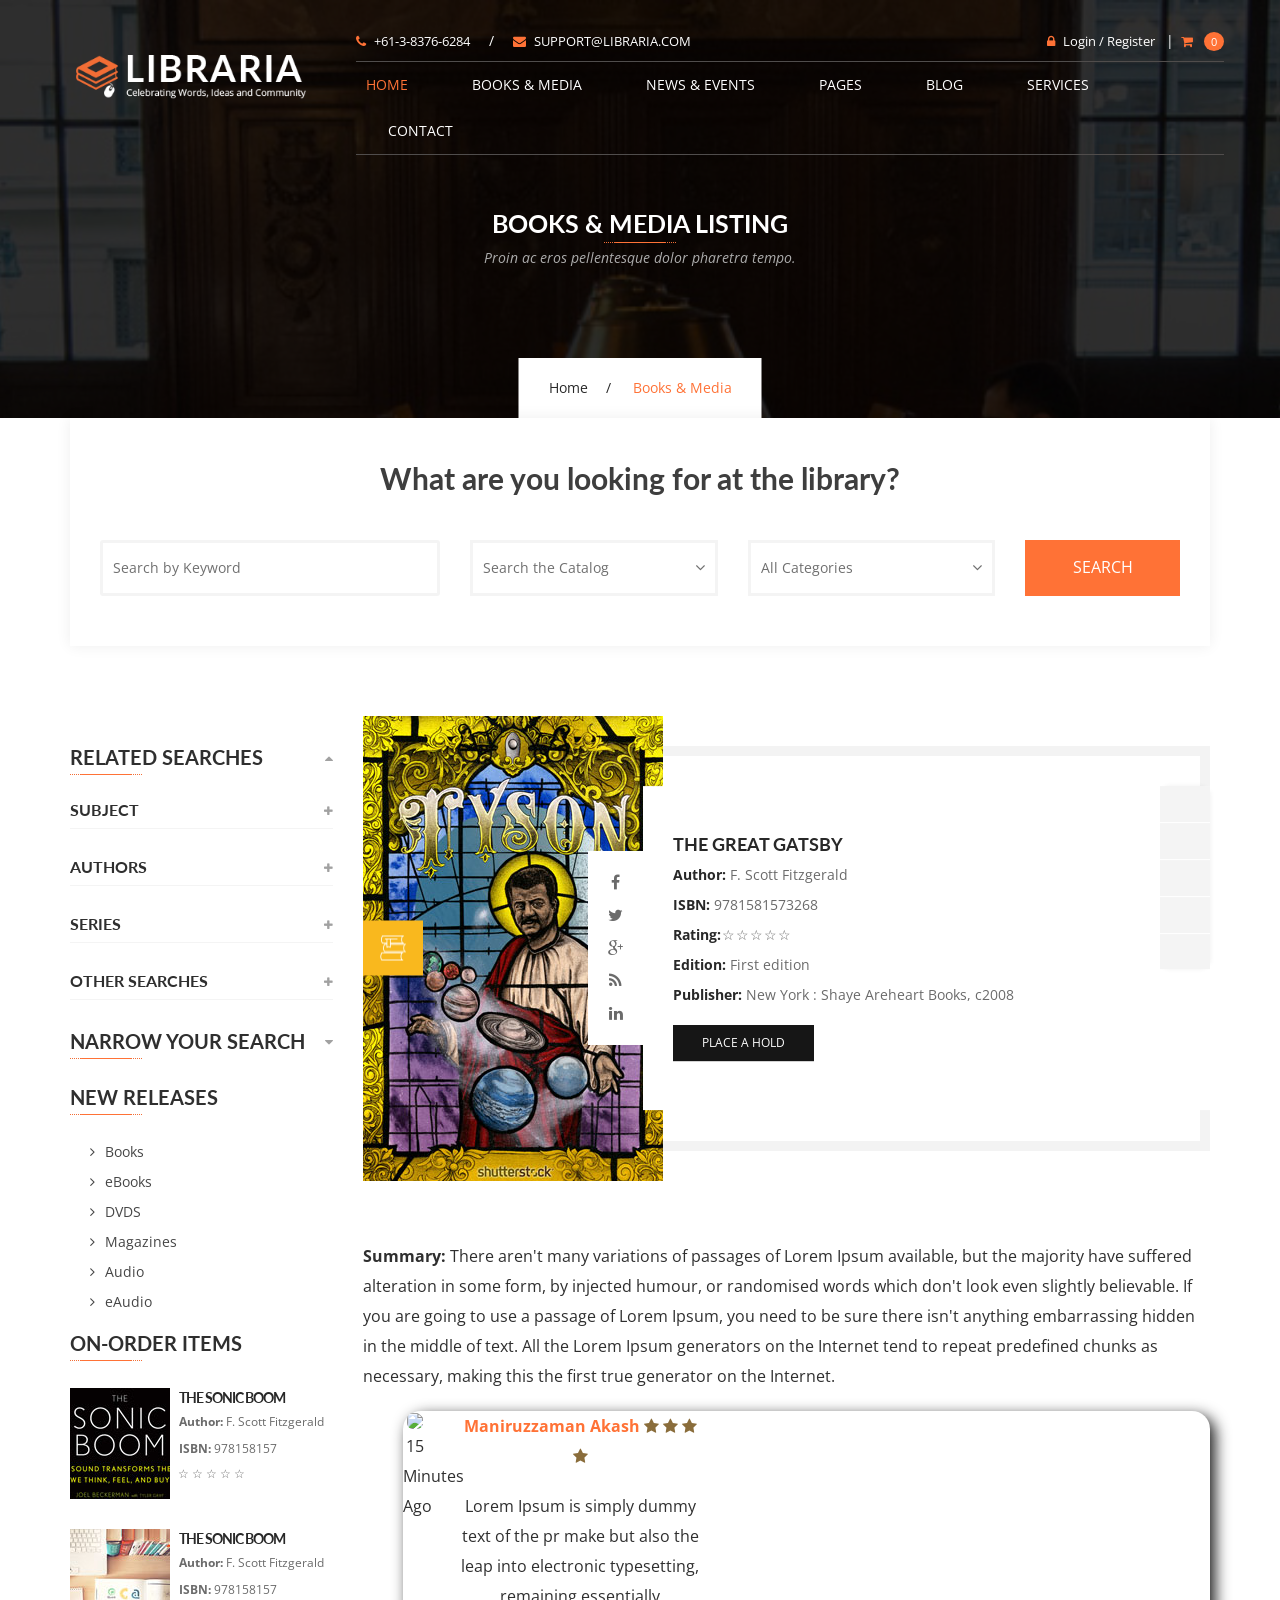
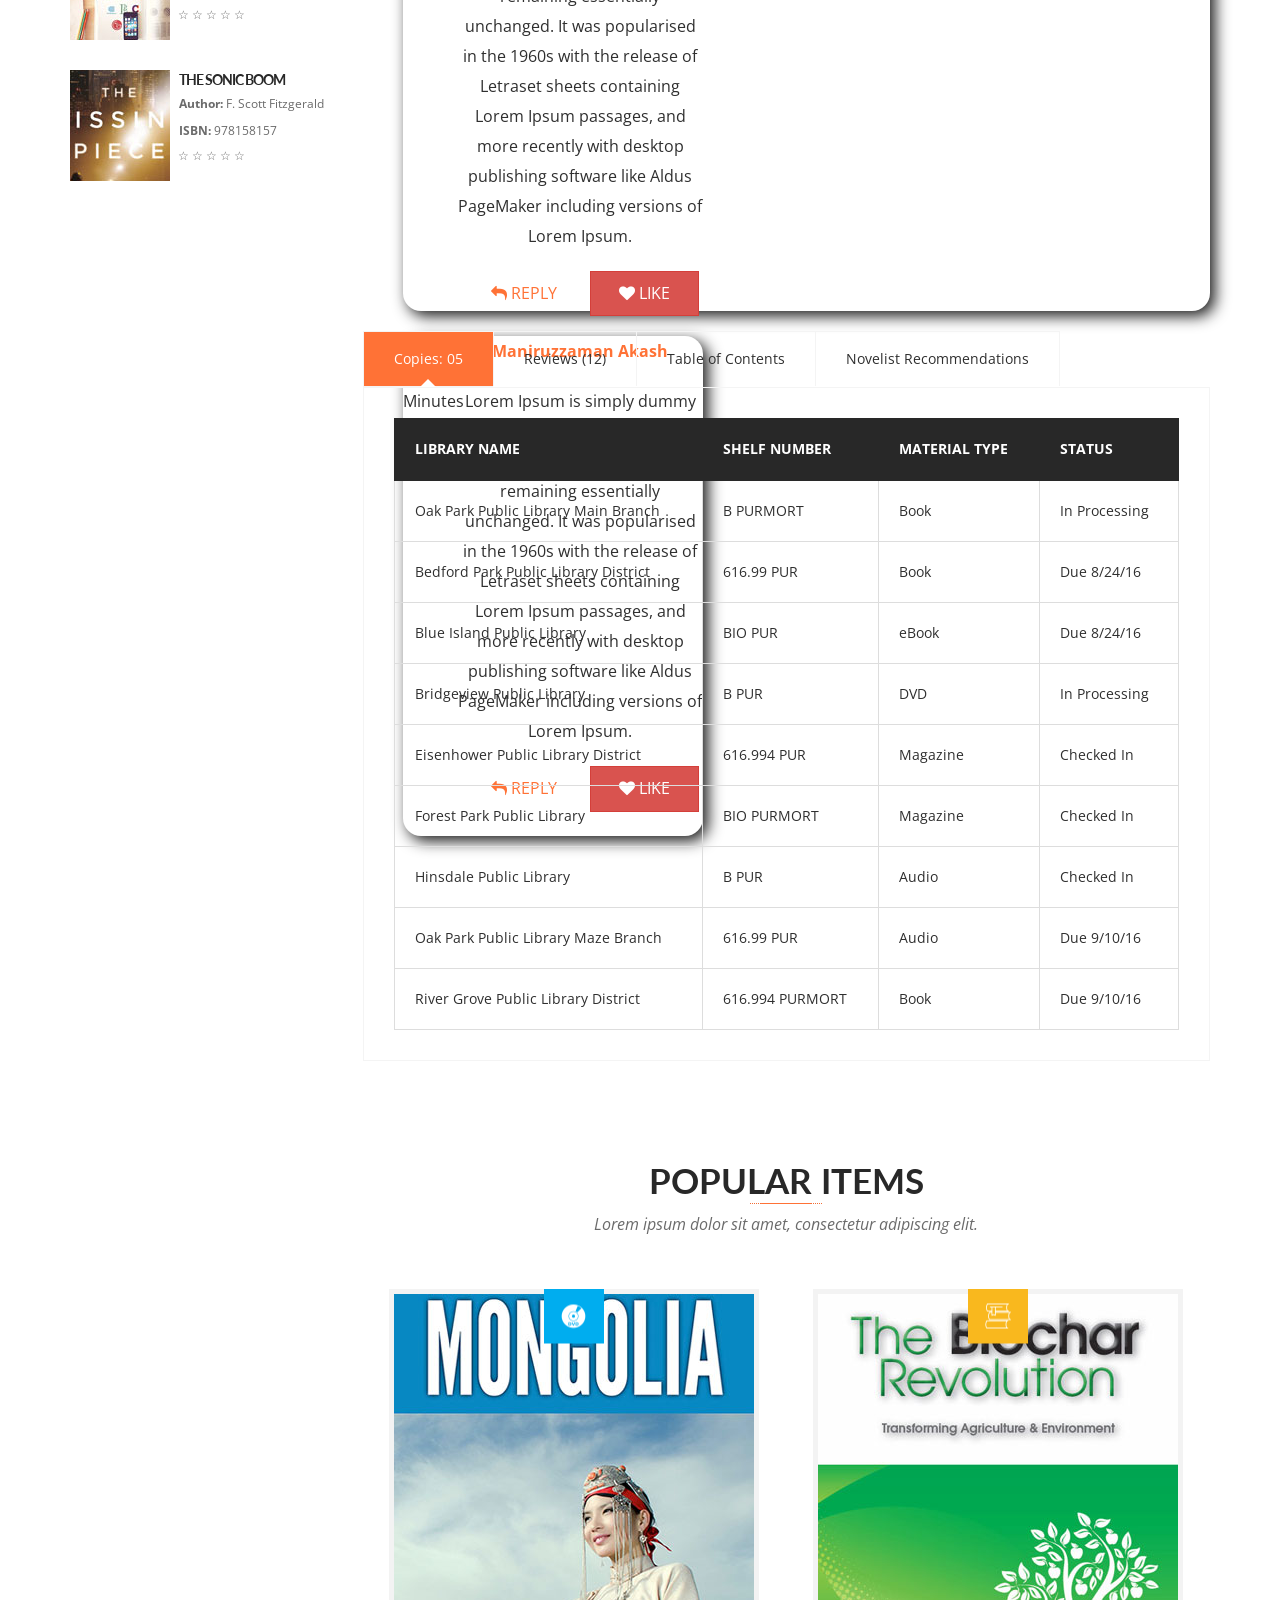
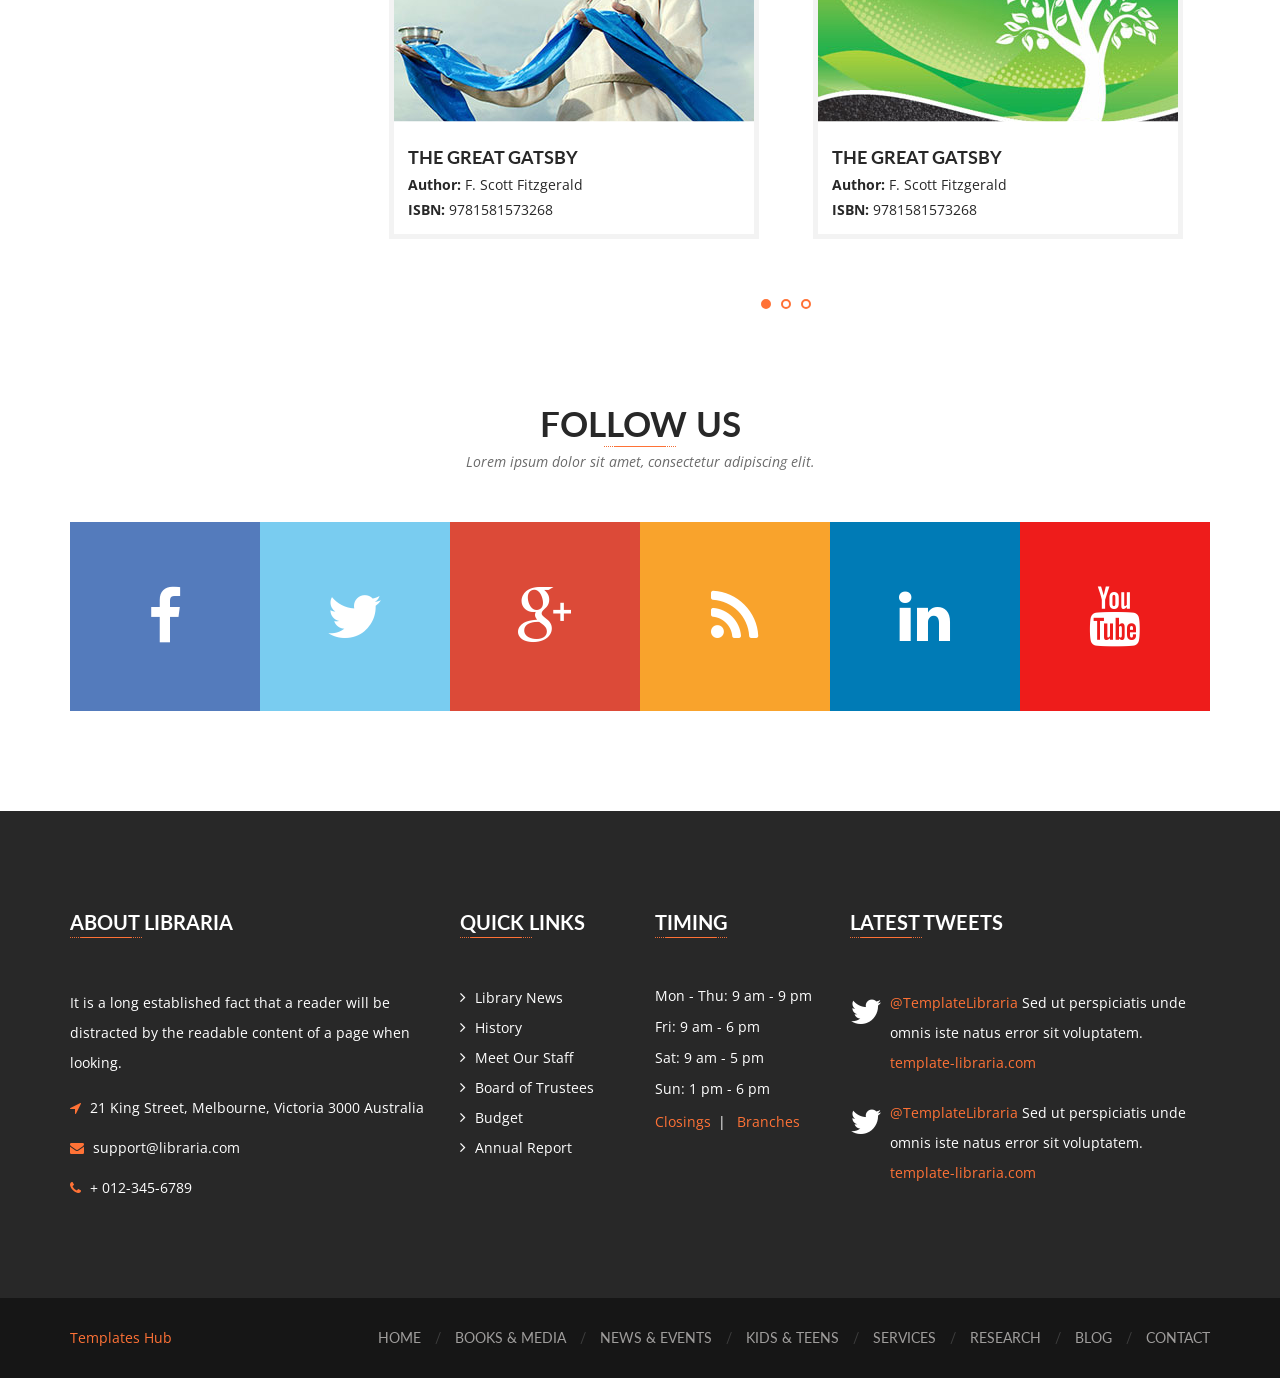
==== commit 90af00a8: "barra dei commenti" ====
--- a/books-media-detail-v1.html
+++ b/books-media-detail-v1.html
@@ -384,7 +384,50 @@
                                         </div>
                                         <p "style:display:none"><strong>Summary:</strong> There aren't many variations of passages of Lorem Ipsum available, but the majority have suffered alteration in some form, by injected humour, or randomised words which don't look even slightly believable. If you are going to use a passage of Lorem Ipsum, you need to be sure there isn't anything embarrassing hidden in the middle of text. All the Lorem Ipsum generators on the Internet tend to repeat predefined chunks as necessary, making this the first true generator on the Internet. </p>
                                         <ul class=""detail-page-listing">
-                                            
+                                            <div class="card">
+	    <div class="card-body">
+	        <div class="row">
+        	    <div class="col-md-2">
+        	        <img src="https://image.ibb.co/jw55Ex/def_face.jpg" class="img img-rounded img-fluid">
+        	        <p class="text-secondary text-center">15 Minutes Ago</p>
+        	    </div>
+        	    <div class="col-md-10">
+        	        <p>
+        	            <a class="float-left" href="https://maniruzzaman-akash.blogspot.com/p/contact.html"><strong>Maniruzzaman Akash</strong></a>
+        	            <span class="float-right"><i class="text-warning fa fa-star"></i></span>
+                        <span class="float-right"><i class="text-warning fa fa-star"></i></span>
+        	            <span class="float-right"><i class="text-warning fa fa-star"></i></span>
+        	            <span class="float-right"><i class="text-warning fa fa-star"></i></span>
+
+        	       </p>
+        	       <div class="clearfix"></div>
+        	        <p>Lorem Ipsum is simply dummy text of the pr make  but also the leap into electronic typesetting, remaining essentially unchanged. It was popularised in the 1960s with the release of Letraset sheets containing Lorem Ipsum passages, and more recently with desktop publishing software like Aldus PageMaker including versions of Lorem Ipsum.</p>
+        	        <p>
+        	            <a class="float-right btn btn-outline-primary ml-2"> <i class="fa fa-reply"></i> Reply</a>
+        	            <a class="float-right btn text-white btn-danger"> <i class="fa fa-heart"></i> Like</a>
+        	       </p>
+        	    </div>
+	        </div>
+	        	<div class="card card-inner">
+            	    <div class="card-body">
+            	        <div class="row">
+                    	    <div class="col-md-2">
+                    	        <img src="https://image.ibb.co/jw55Ex/def_face.jpg" class="img img-rounded img-fluid">
+                    	        <p class="text-secondary text-center">15 Minutes Ago</p>
+                    	    </div>
+                    	    <div class="col-md-10">
+                    	        <p><a href="https://maniruzzaman-akash.blogspot.com/p/contact.html"><strong>Maniruzzaman Akash</strong></a></p>
+                    	        <p>Lorem Ipsum is simply dummy text of the pr make  but also the leap into electronic typesetting, remaining essentially unchanged. It was popularised in the 1960s with the release of Letraset sheets containing Lorem Ipsum passages, and more recently with desktop publishing software like Aldus PageMaker including versions of Lorem Ipsum.</p>
+                    	        <p>
+                    	            <a class="float-right btn btn-outline-primary ml-2">  <i class="fa fa-reply"></i> Reply</a>
+                    	            <a class="float-right btn text-white btn-danger"> <i class="fa fa-heart"></i> Like</a>
+                    	       </p>
+                    	    </div>
+            	        </div>
+            	    </div>
+	            </div>
+	    </div>
+	</div>
                                      
                                         </ul>
                                         <div class="table-tabs" id="responsiveTabs">
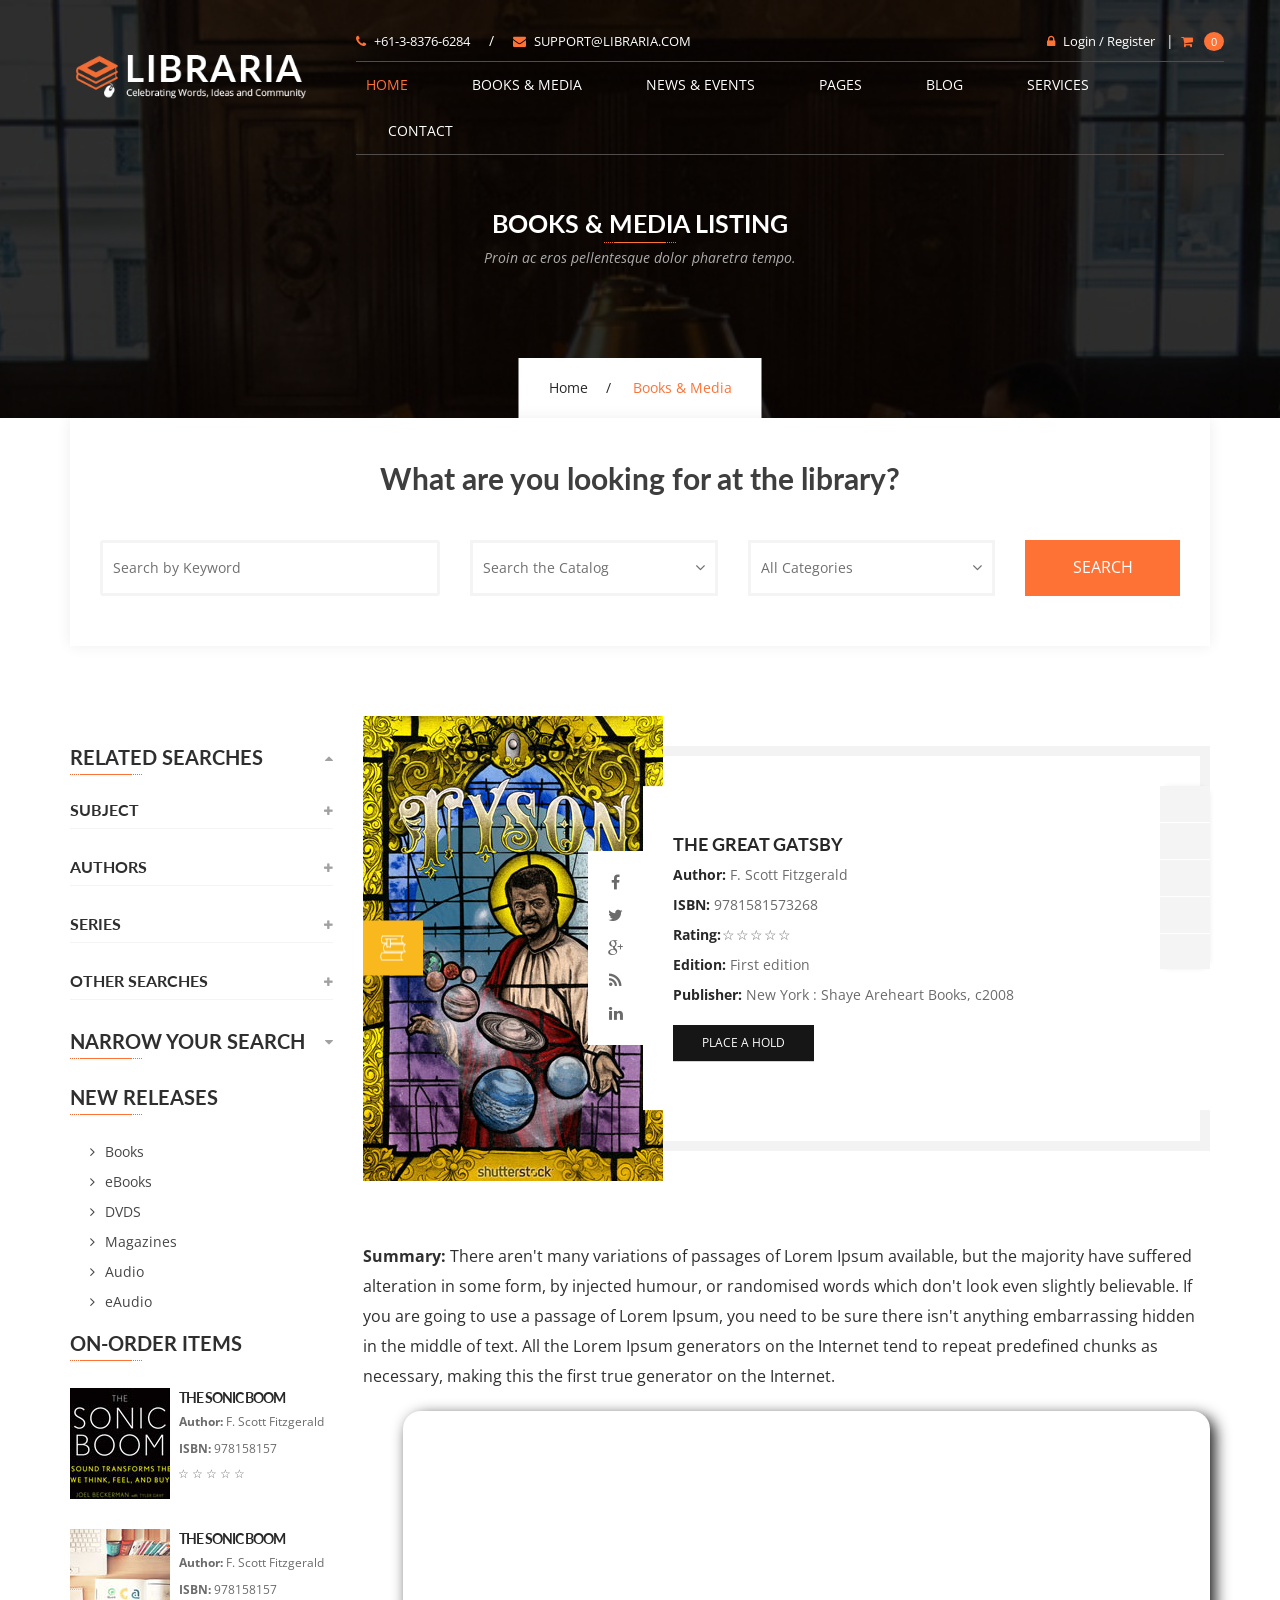
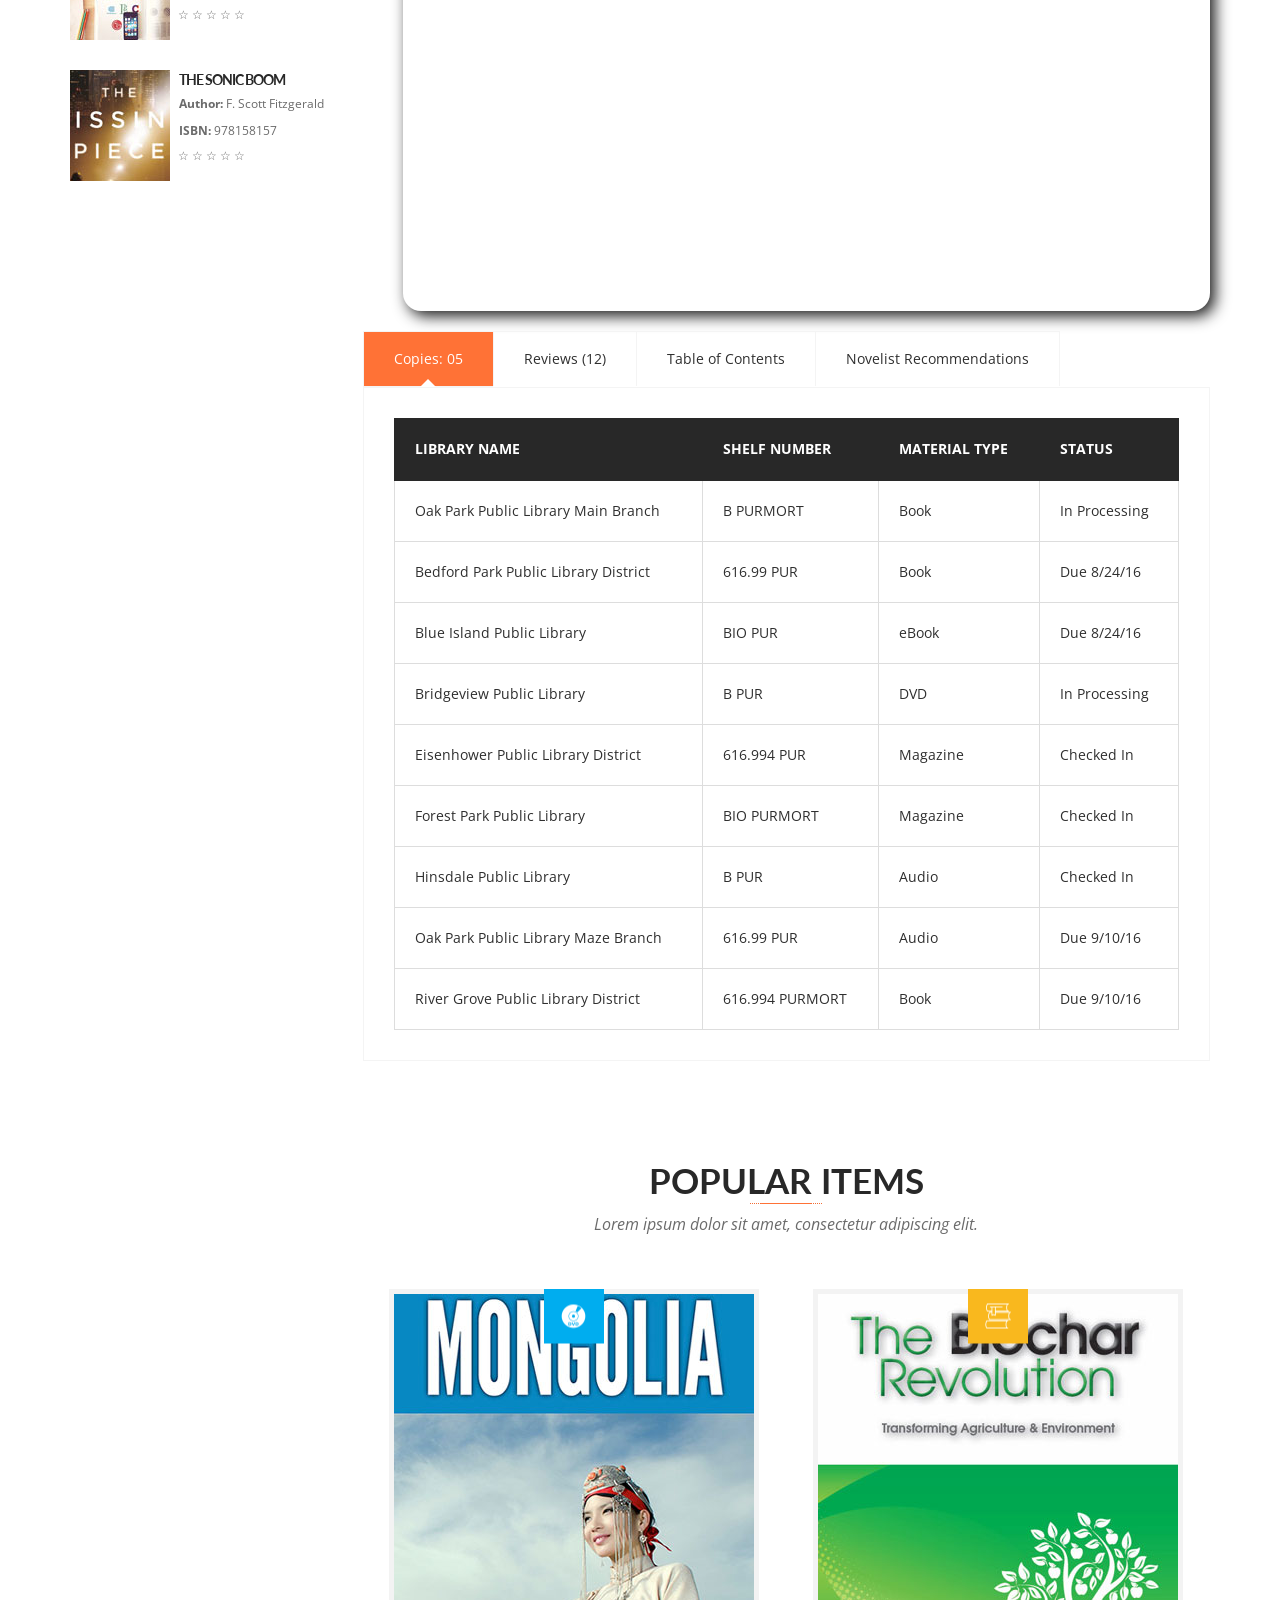
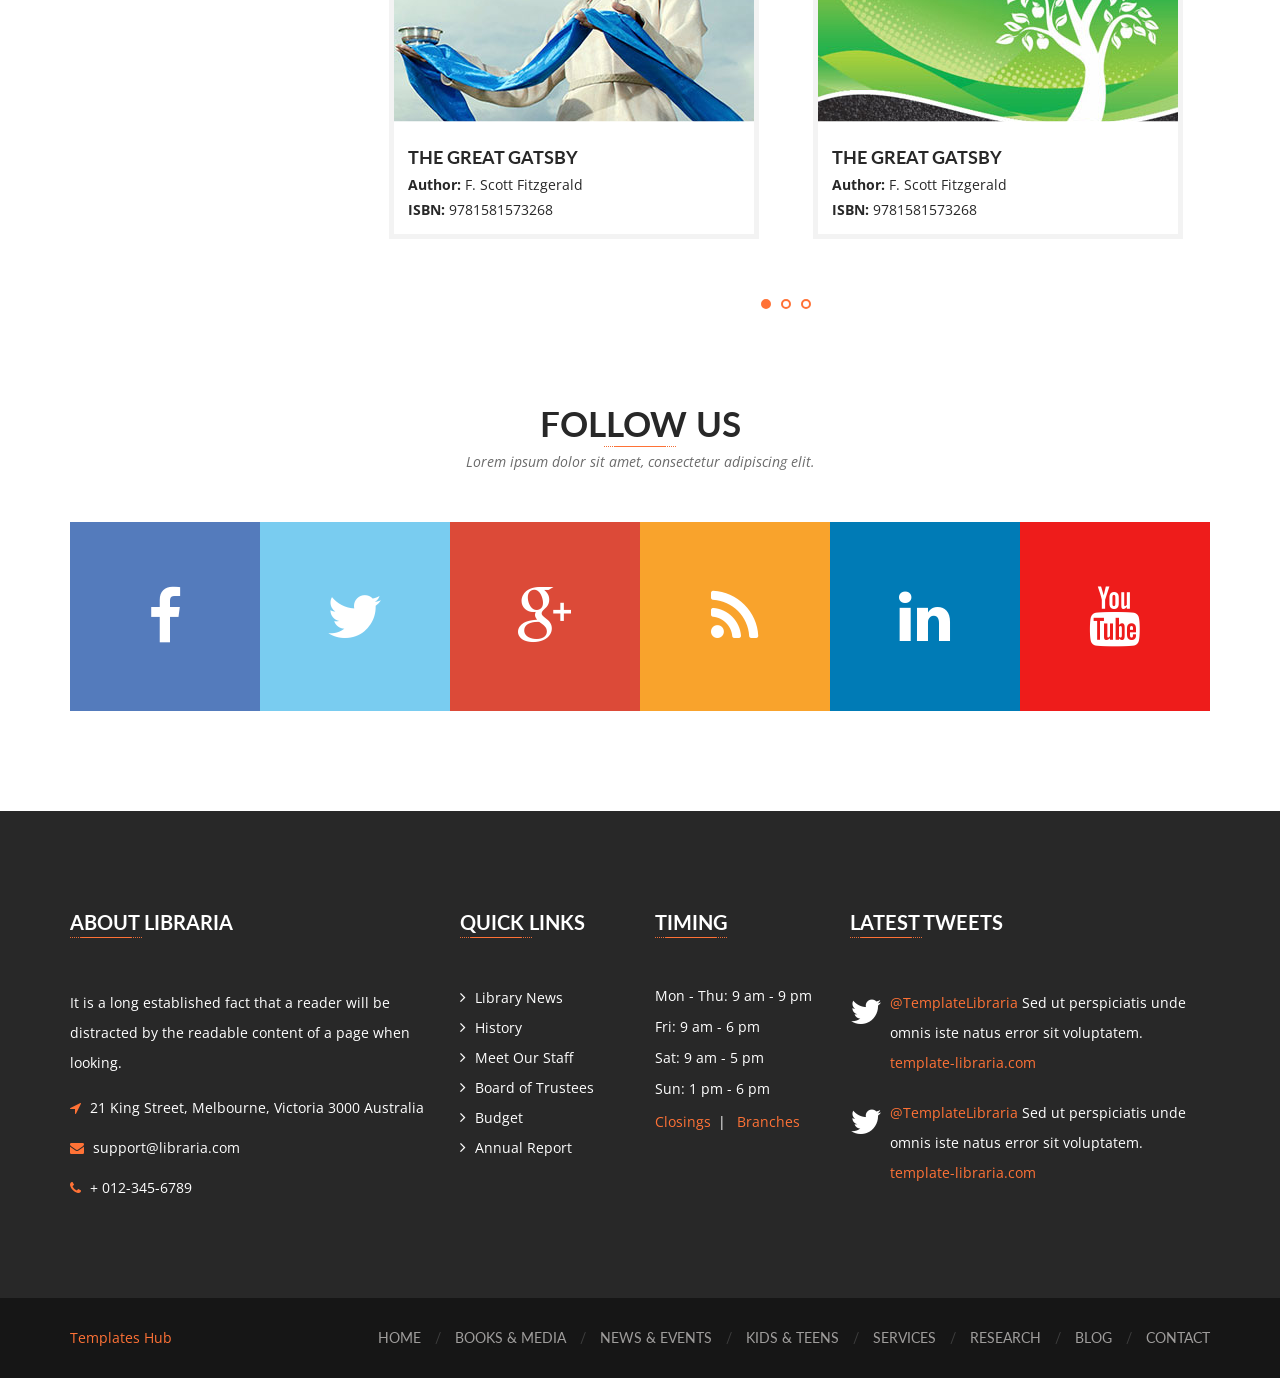
==== commit c7c59ac7: "correzione del problema" ====
--- a/books-media-detail-v1.html
+++ b/books-media-detail-v1.html
@@ -385,49 +385,7 @@
                                         <p "style:display:none"><strong>Summary:</strong> There aren't many variations of passages of Lorem Ipsum available, but the majority have suffered alteration in some form, by injected humour, or randomised words which don't look even slightly believable. If you are going to use a passage of Lorem Ipsum, you need to be sure there isn't anything embarrassing hidden in the middle of text. All the Lorem Ipsum generators on the Internet tend to repeat predefined chunks as necessary, making this the first true generator on the Internet. </p>
                                         <ul class=""detail-page-listing">
                                             <div class="card">
-	    <div class="card-body">
-	        <div class="row">
-        	    <div class="col-md-2">
-        	        <img src="https://image.ibb.co/jw55Ex/def_face.jpg" class="img img-rounded img-fluid">
-        	        <p class="text-secondary text-center">15 Minutes Ago</p>
-        	    </div>
-        	    <div class="col-md-10">
-        	        <p>
-        	            <a class="float-left" href="https://maniruzzaman-akash.blogspot.com/p/contact.html"><strong>Maniruzzaman Akash</strong></a>
-        	            <span class="float-right"><i class="text-warning fa fa-star"></i></span>
-                        <span class="float-right"><i class="text-warning fa fa-star"></i></span>
-        	            <span class="float-right"><i class="text-warning fa fa-star"></i></span>
-        	            <span class="float-right"><i class="text-warning fa fa-star"></i></span>
-
-        	       </p>
-        	       <div class="clearfix"></div>
-        	        <p>Lorem Ipsum is simply dummy text of the pr make  but also the leap into electronic typesetting, remaining essentially unchanged. It was popularised in the 1960s with the release of Letraset sheets containing Lorem Ipsum passages, and more recently with desktop publishing software like Aldus PageMaker including versions of Lorem Ipsum.</p>
-        	        <p>
-        	            <a class="float-right btn btn-outline-primary ml-2"> <i class="fa fa-reply"></i> Reply</a>
-        	            <a class="float-right btn text-white btn-danger"> <i class="fa fa-heart"></i> Like</a>
-        	       </p>
-        	    </div>
-	        </div>
-	        	<div class="card card-inner">
-            	    <div class="card-body">
-            	        <div class="row">
-                    	    <div class="col-md-2">
-                    	        <img src="https://image.ibb.co/jw55Ex/def_face.jpg" class="img img-rounded img-fluid">
-                    	        <p class="text-secondary text-center">15 Minutes Ago</p>
-                    	    </div>
-                    	    <div class="col-md-10">
-                    	        <p><a href="https://maniruzzaman-akash.blogspot.com/p/contact.html"><strong>Maniruzzaman Akash</strong></a></p>
-                    	        <p>Lorem Ipsum is simply dummy text of the pr make  but also the leap into electronic typesetting, remaining essentially unchanged. It was popularised in the 1960s with the release of Letraset sheets containing Lorem Ipsum passages, and more recently with desktop publishing software like Aldus PageMaker including versions of Lorem Ipsum.</p>
-                    	        <p>
-                    	            <a class="float-right btn btn-outline-primary ml-2">  <i class="fa fa-reply"></i> Reply</a>
-                    	            <a class="float-right btn text-white btn-danger"> <i class="fa fa-heart"></i> Like</a>
-                    	       </p>
-                    	    </div>
-            	        </div>
-            	    </div>
-	            </div>
-	    </div>
-	</div>
+	      
                                      
                                         </ul>
                                         <div class="table-tabs" id="responsiveTabs">
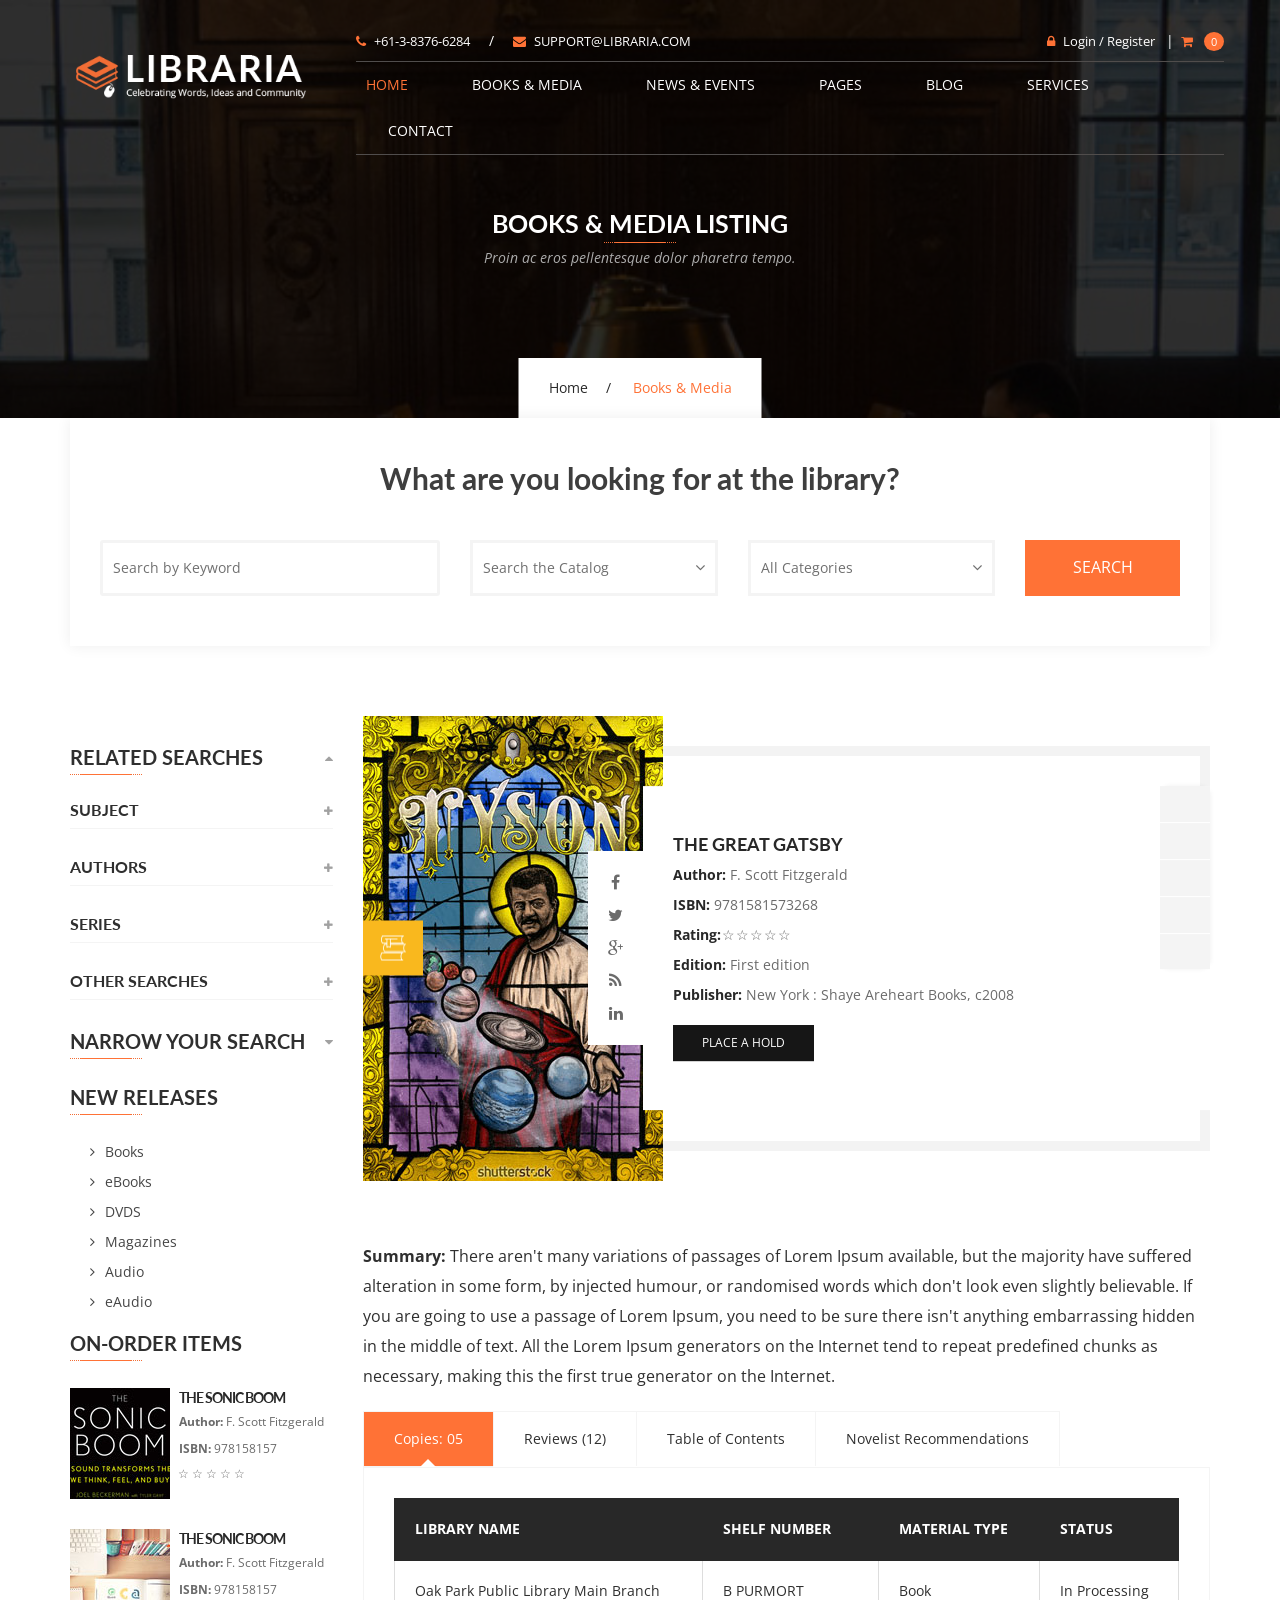
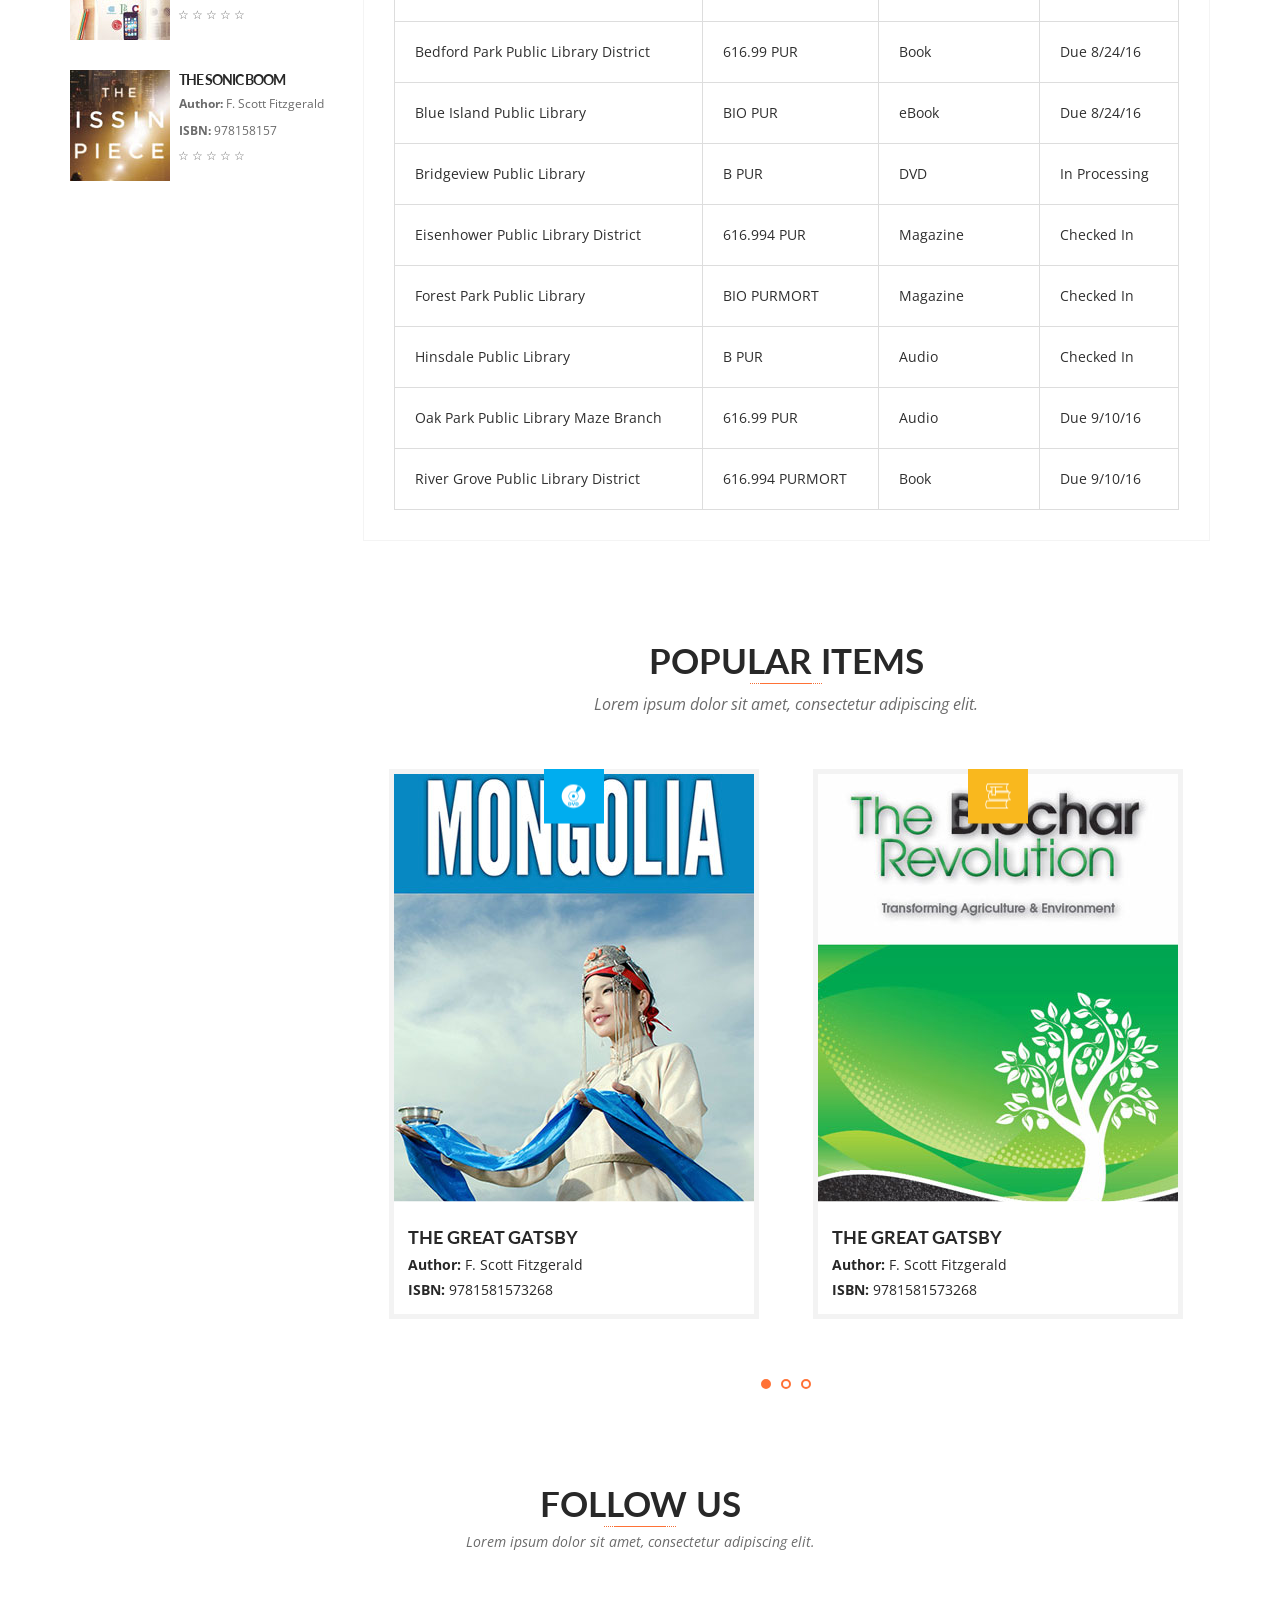
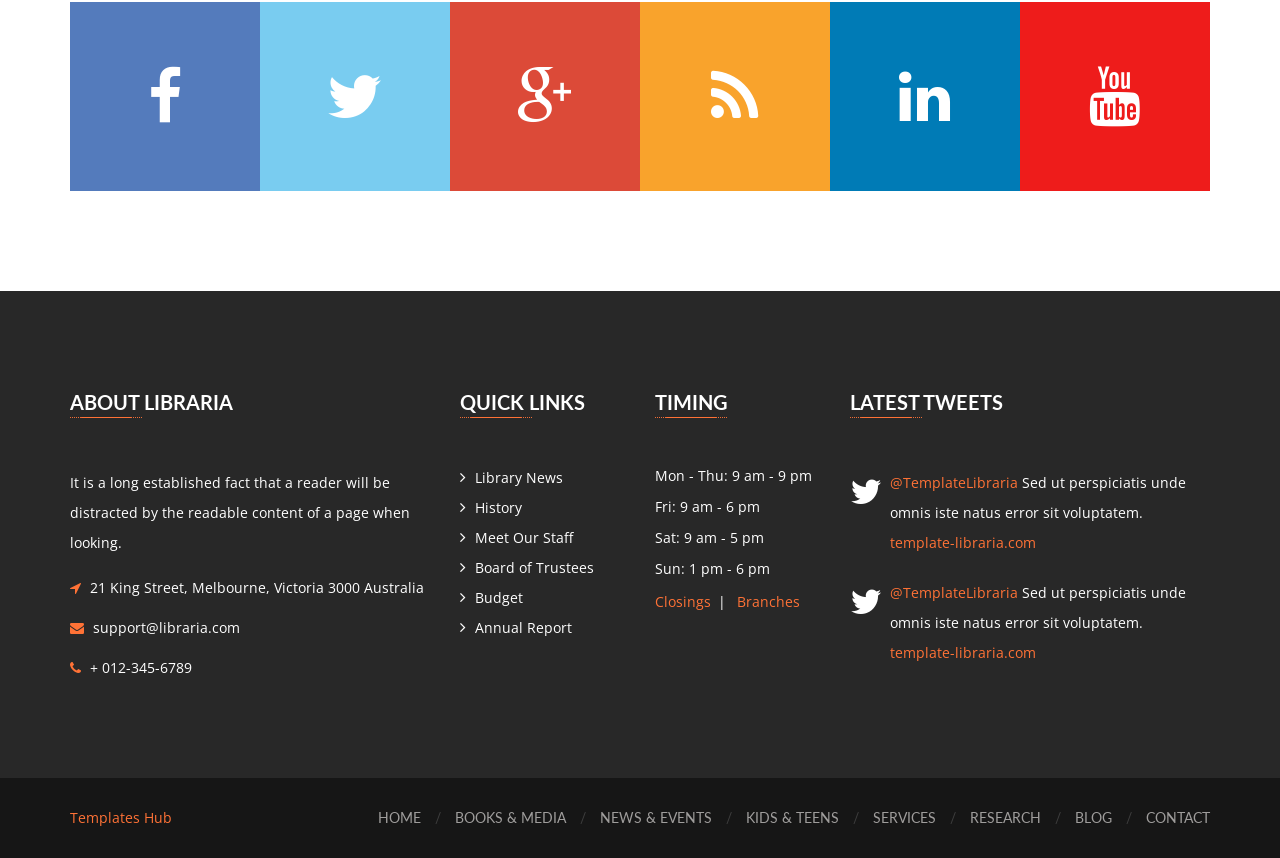
==== commit 29f7dadc: "modifica grid con colonna laterale" ====
--- a/books-media-detail-v1.html
+++ b/books-media-detail-v1.html
@@ -384,7 +384,7 @@
                                         </div>
                                         <p "style:display:none"><strong>Summary:</strong> There aren't many variations of passages of Lorem Ipsum available, but the majority have suffered alteration in some form, by injected humour, or randomised words which don't look even slightly believable. If you are going to use a passage of Lorem Ipsum, you need to be sure there isn't anything embarrassing hidden in the middle of text. All the Lorem Ipsum generators on the Internet tend to repeat predefined chunks as necessary, making this the first true generator on the Internet. </p>
                                         <ul class=""detail-page-listing">
-                                            <div class="card">
+                                            
 	      
                                      
                                         </ul>
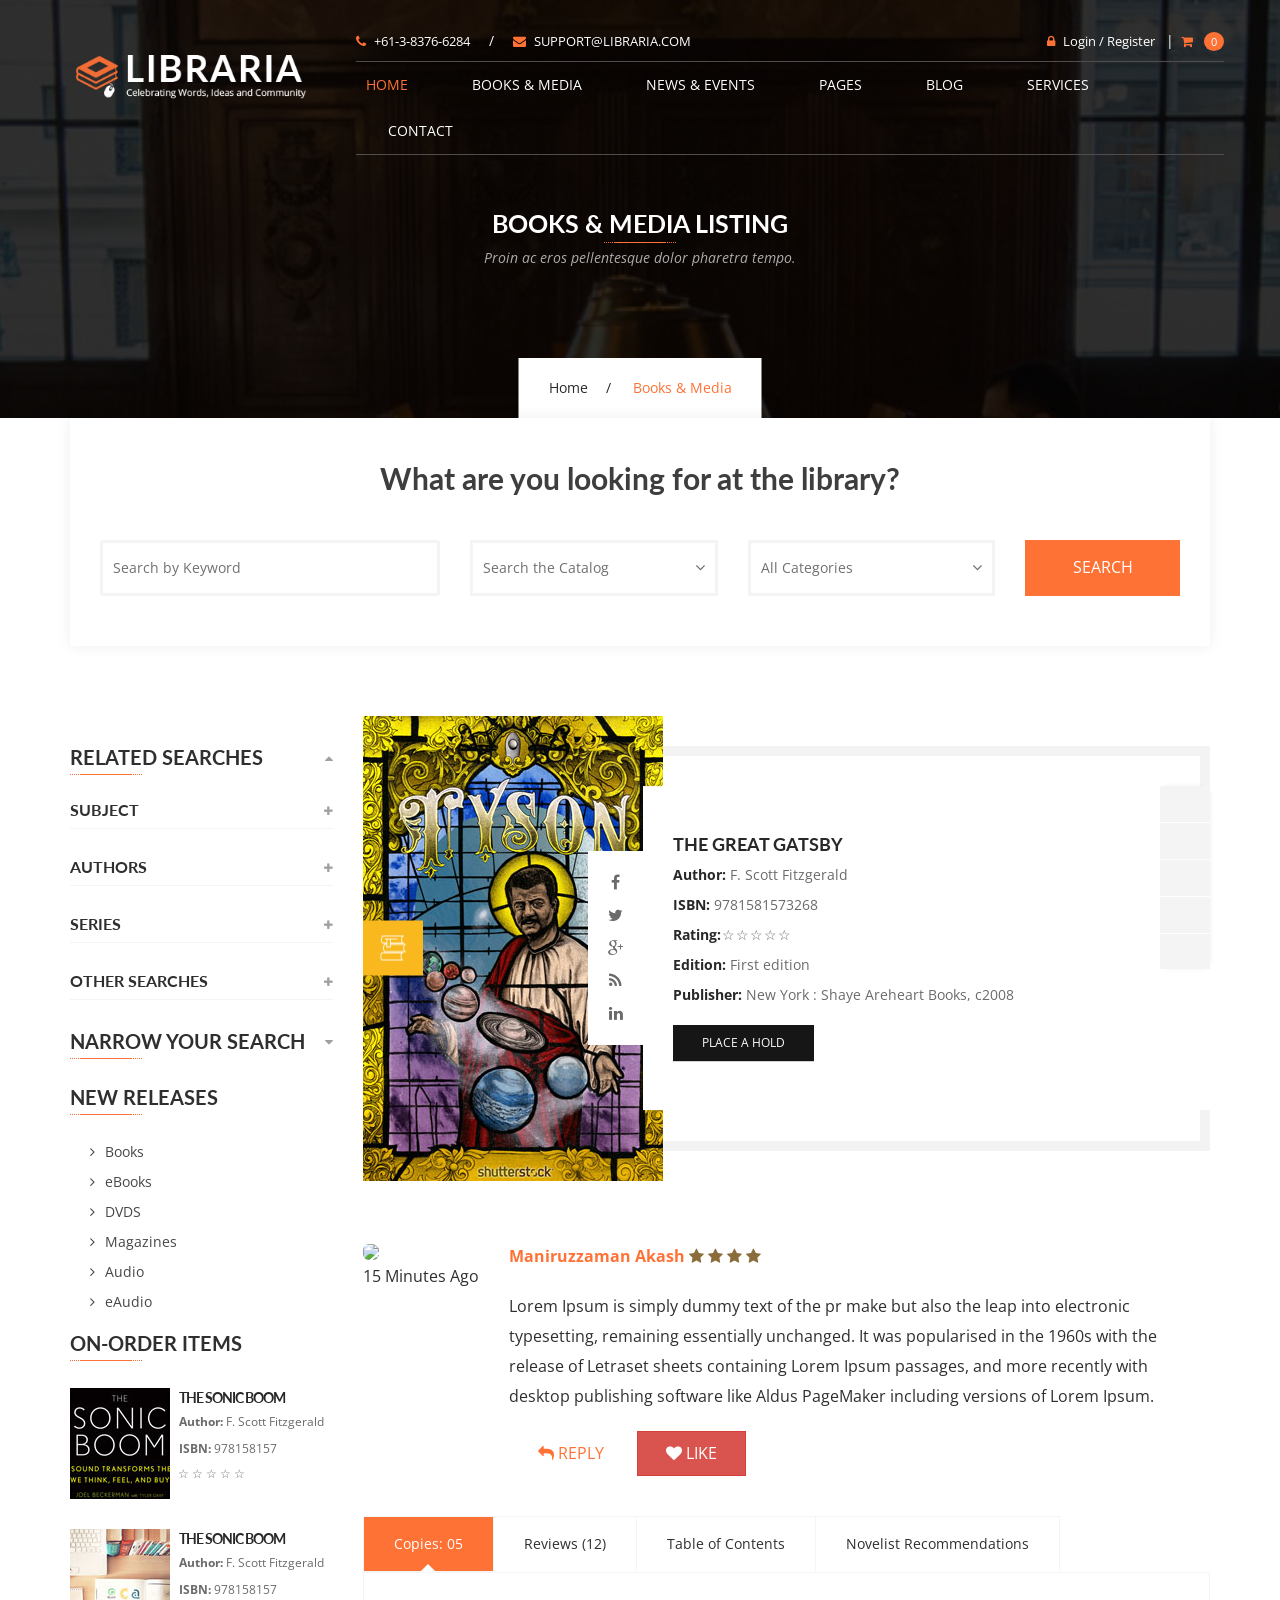
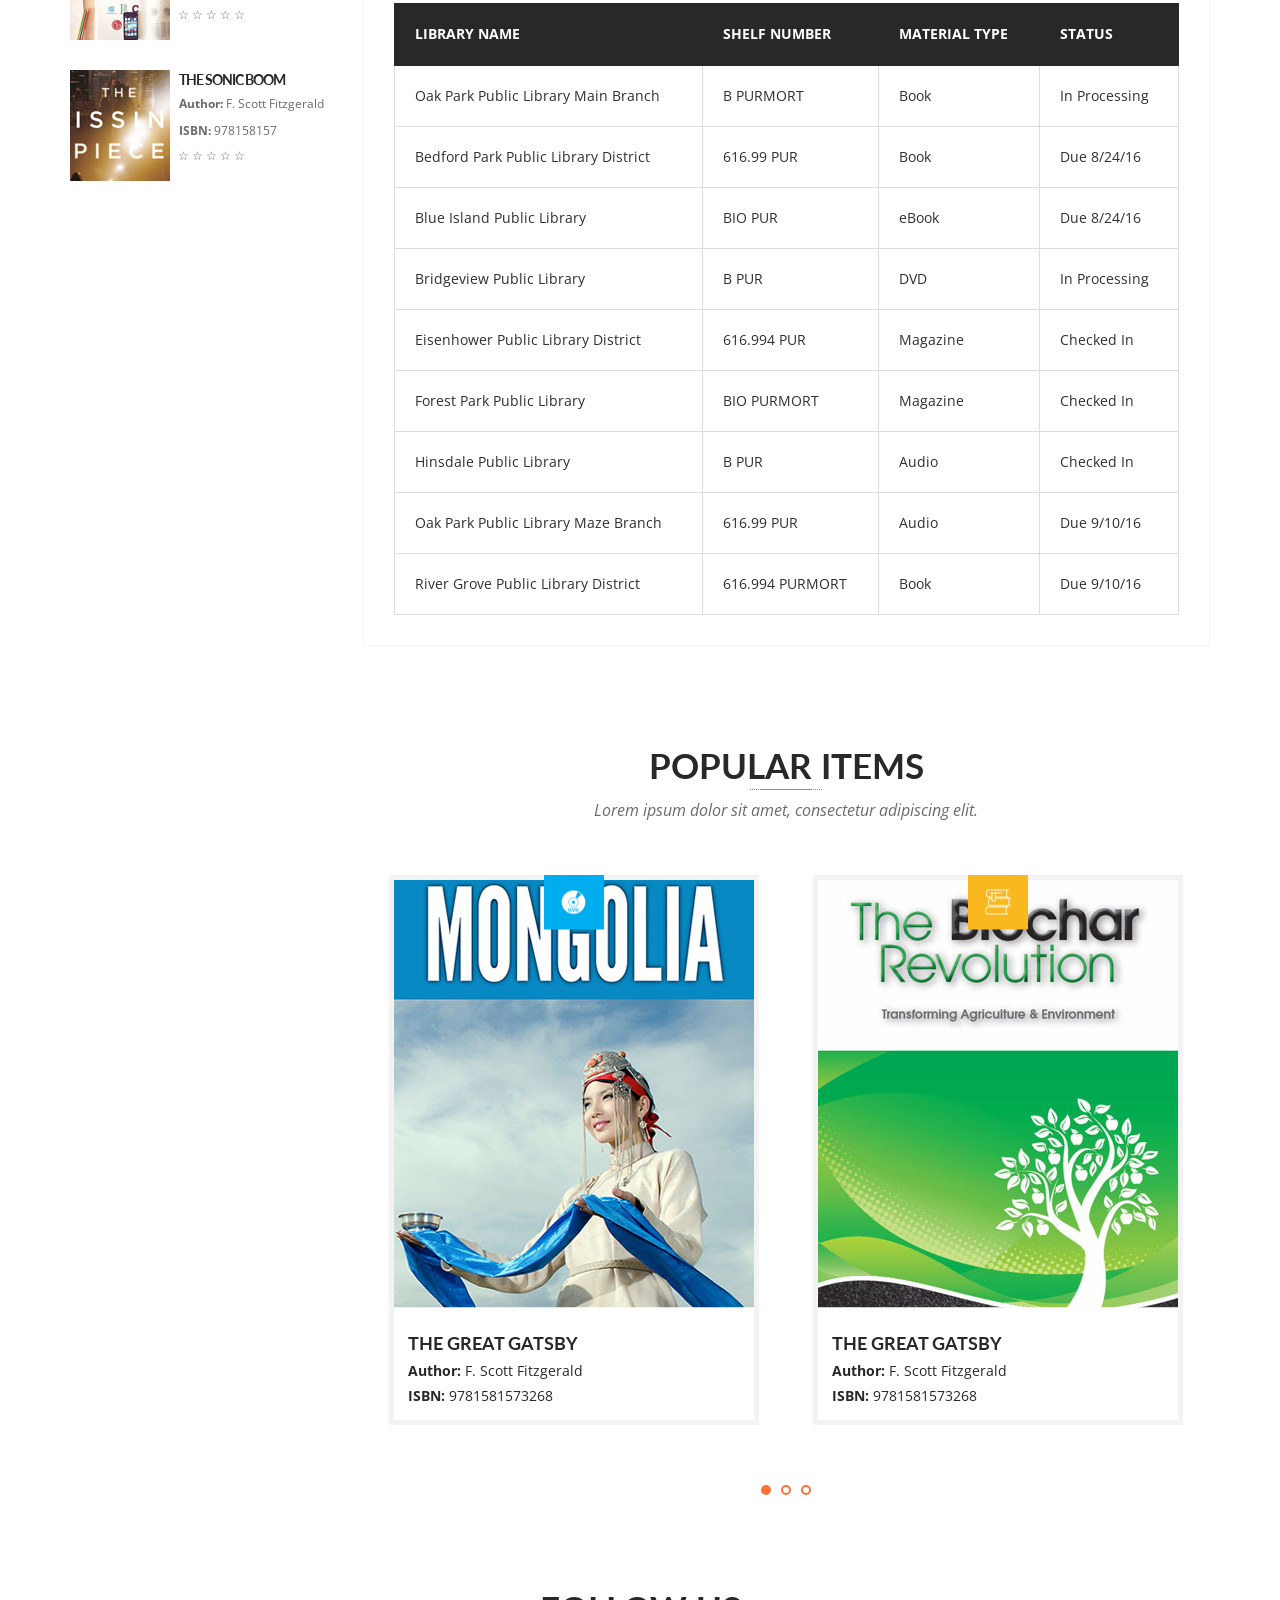
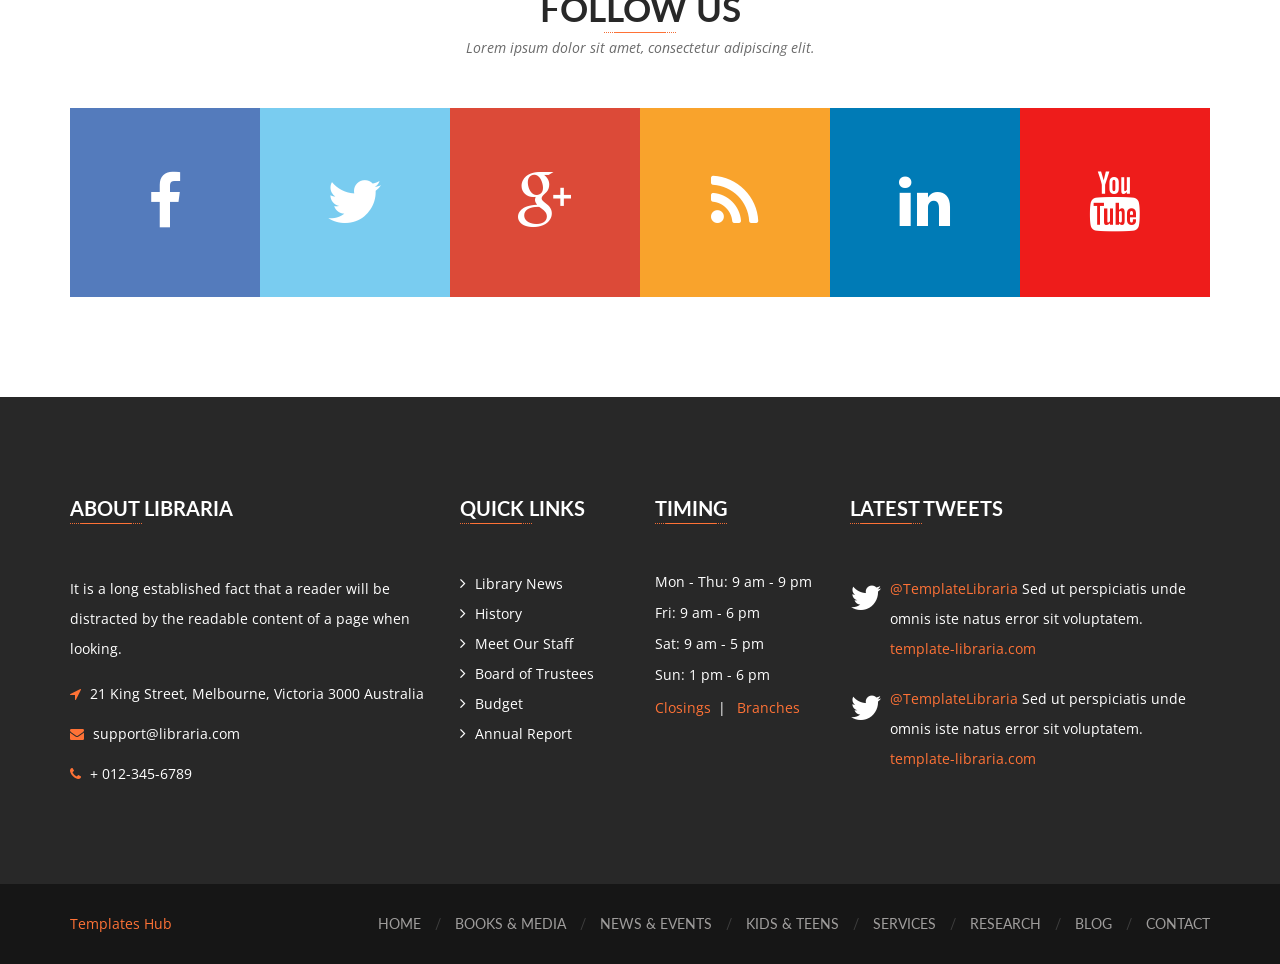
==== commit fa64e3fa: "barra dei commenti" ====
--- a/books-media-detail-v1.html
+++ b/books-media-detail-v1.html
@@ -382,7 +382,29 @@
                                                 </div>
                                             </div>
                                         </div>
-                                        <p "style:display:none"><strong>Summary:</strong> There aren't many variations of passages of Lorem Ipsum available, but the majority have suffered alteration in some form, by injected humour, or randomised words which don't look even slightly believable. If you are going to use a passage of Lorem Ipsum, you need to be sure there isn't anything embarrassing hidden in the middle of text. All the Lorem Ipsum generators on the Internet tend to repeat predefined chunks as necessary, making this the first true generator on the Internet. </p>
+                                        <div class="row">
+        	    <div class="col-md-2">
+        	        <img src="https://image.ibb.co/jw55Ex/def_face.jpg" class="img img-rounded img-fluid">
+        	        <p class="text-secondary text-center">15 Minutes Ago</p>
+        	    </div>
+        	    <div class="col-md-10">
+        	        <p>
+        	            <a class="float-left" href="https://maniruzzaman-akash.blogspot.com/p/contact.html"><strong>Maniruzzaman Akash</strong></a>
+        	            <span class="float-right"><i class="text-warning fa fa-star"></i></span>
+                        <span class="float-right"><i class="text-warning fa fa-star"></i></span>
+        	            <span class="float-right"><i class="text-warning fa fa-star"></i></span>
+        	            <span class="float-right"><i class="text-warning fa fa-star"></i></span>
+
+        	       </p>
+        	       <div class="clearfix"></div>
+        	        <p>Lorem Ipsum is simply dummy text of the pr make  but also the leap into electronic typesetting, remaining essentially unchanged. It was popularised in the 1960s with the release of Letraset sheets containing Lorem Ipsum passages, and more recently with desktop publishing software like Aldus PageMaker including versions of Lorem Ipsum.</p>
+        	        <p>
+        	            <a class="float-right btn btn-outline-primary ml-2"> <i class="fa fa-reply"></i> Reply</a>
+        	            <a class="float-right btn text-white btn-danger"> <i class="fa fa-heart"></i> Like</a>
+        	       </p>
+        	    </div>
+	        </div>
+                                        <p style="display:none"><strong>Summary:</strong> There aren't many variations of passages of Lorem Ipsum available, but the majority have suffered alteration in some form, by injected humour, or randomised words which don't look even slightly believable. If you are going to use a passage of Lorem Ipsum, you need to be sure there isn't anything embarrassing hidden in the middle of text. All the Lorem Ipsum generators on the Internet tend to repeat predefined chunks as necessary, making this the first true generator on the Internet. </p>
                                         <ul class=""detail-page-listing">
                                             
 	      
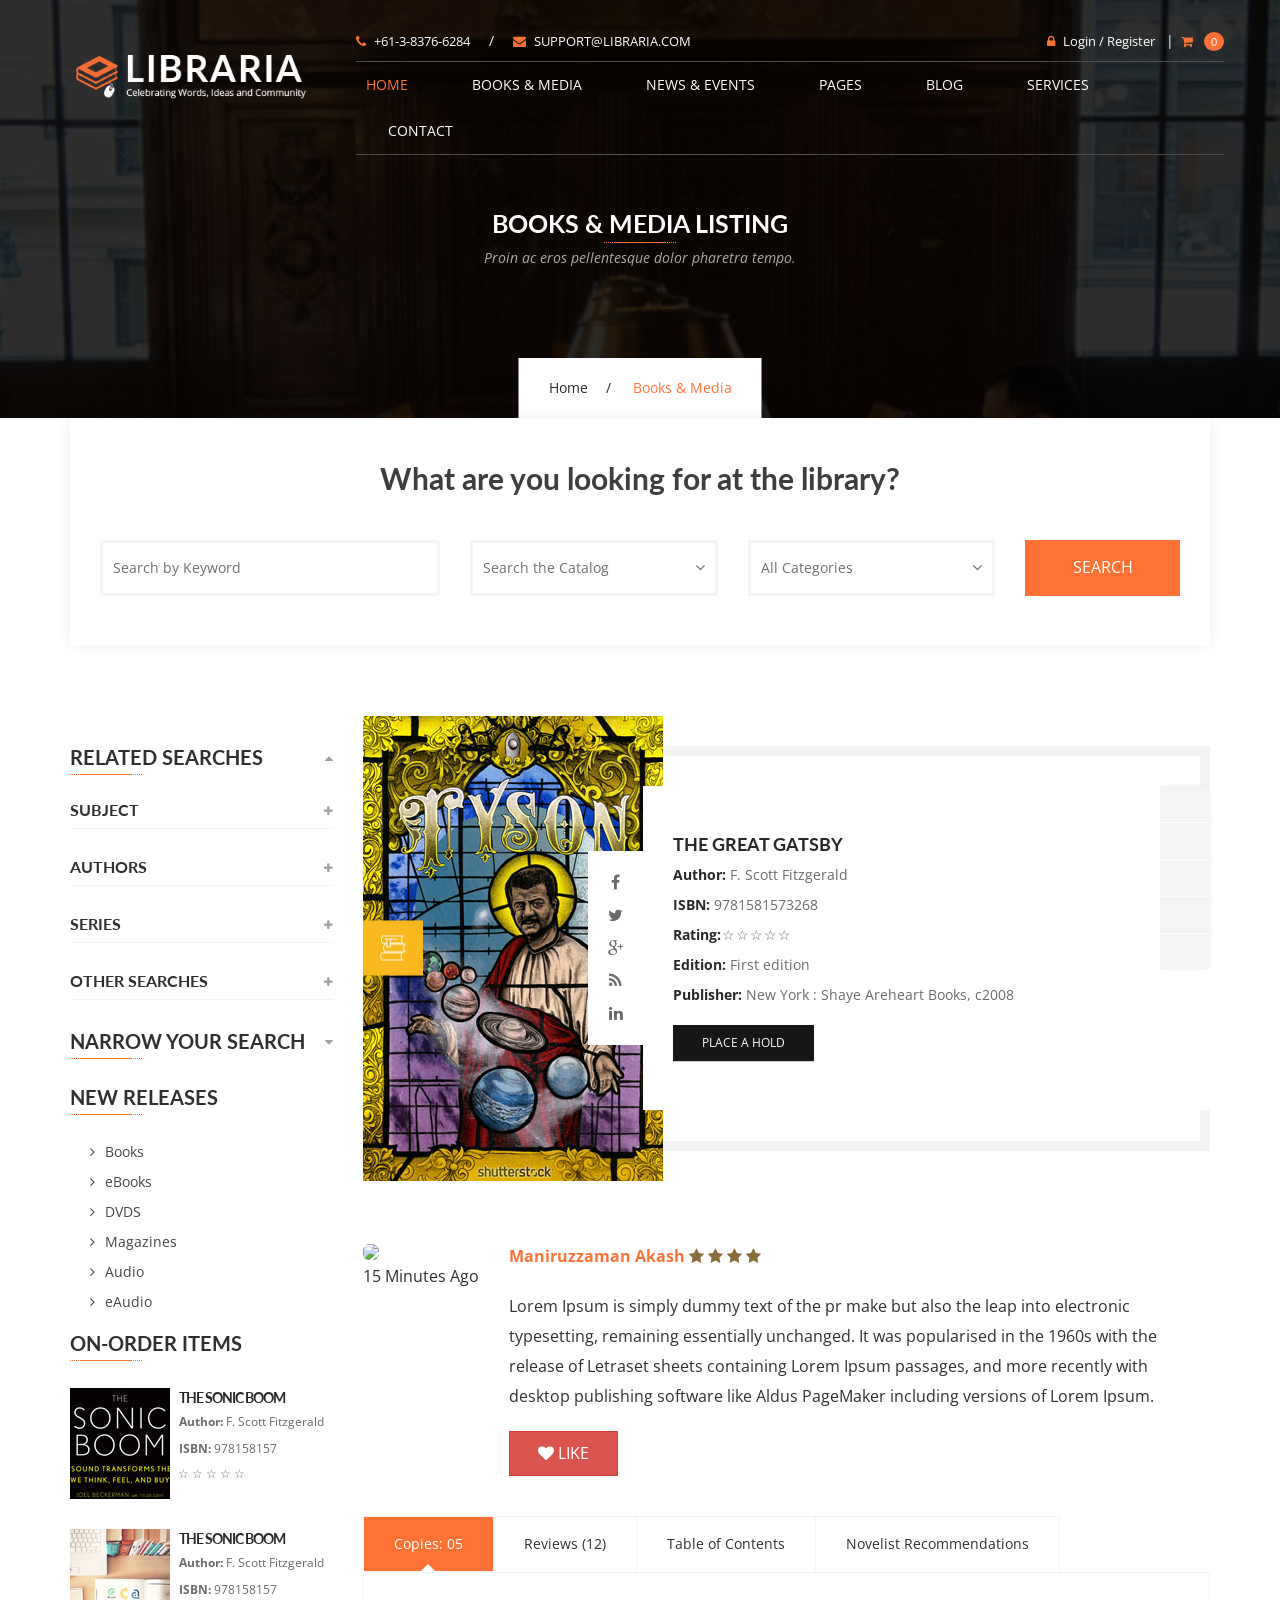
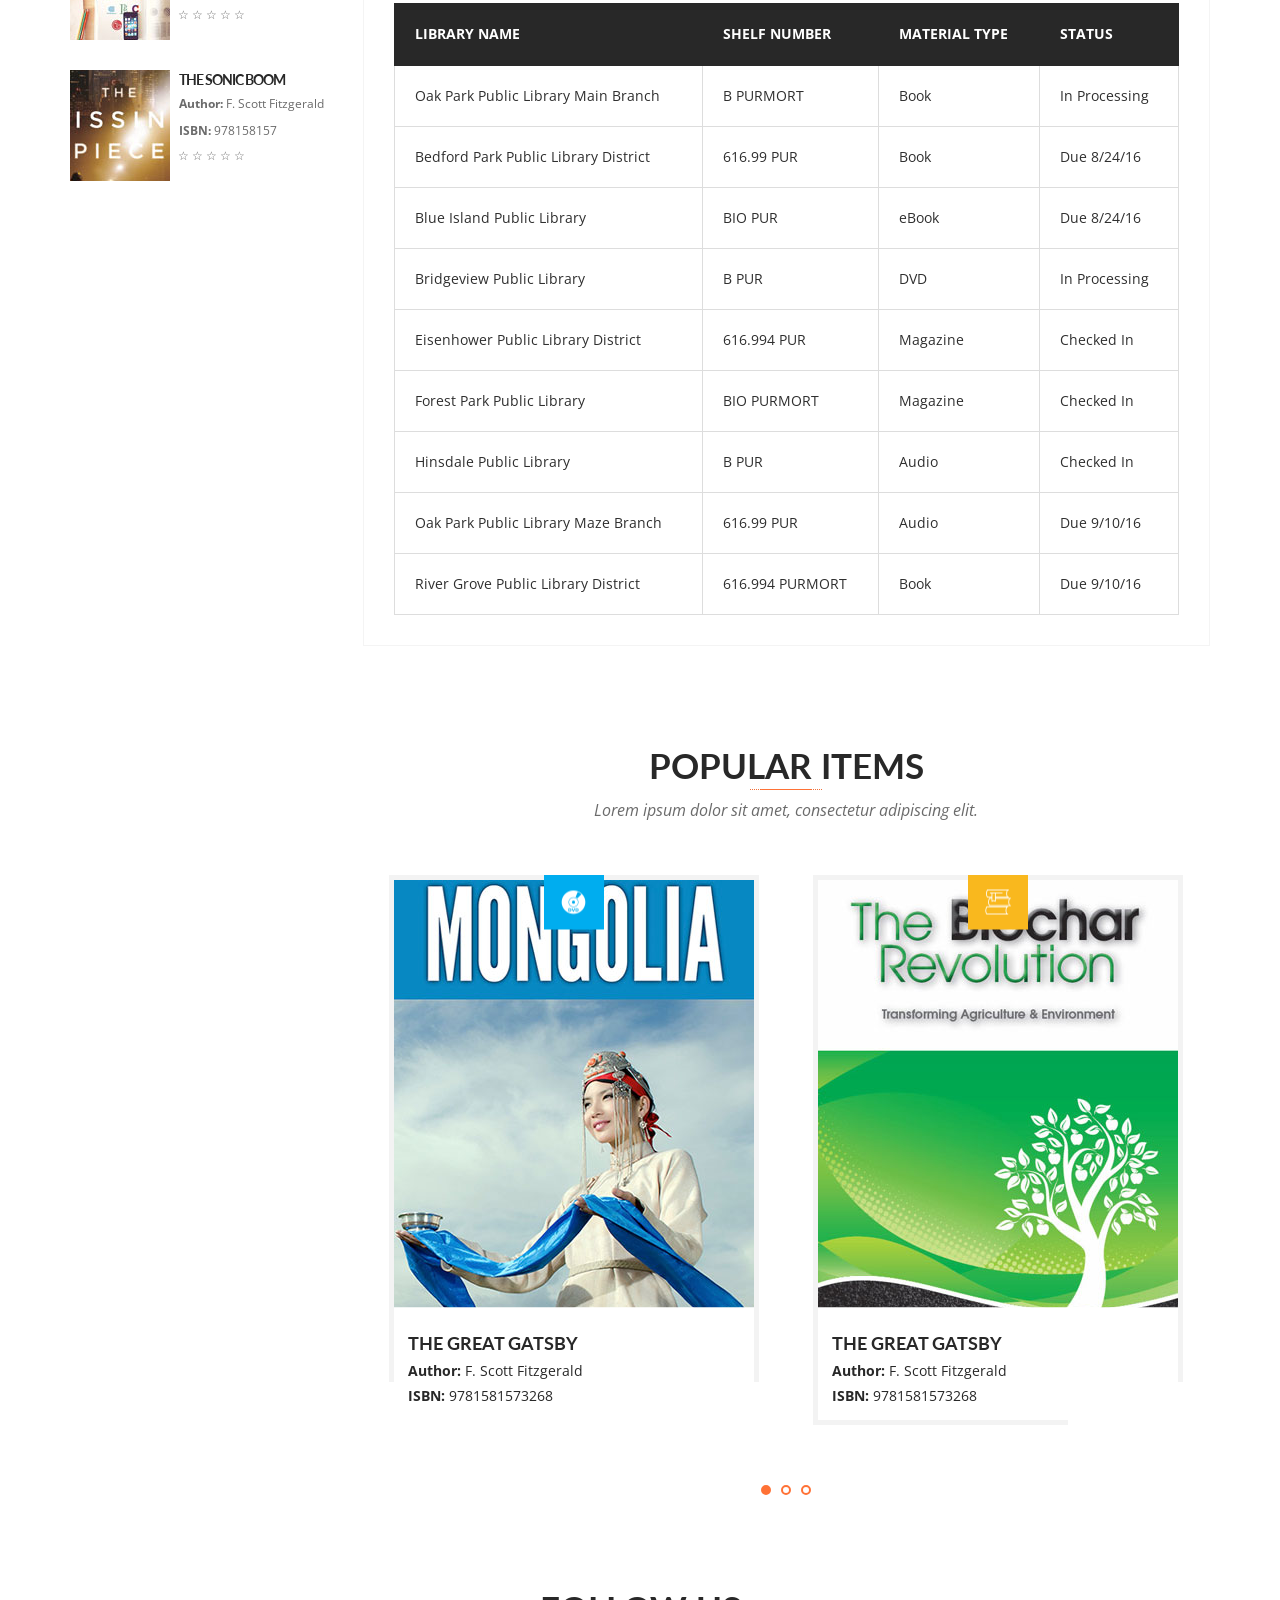
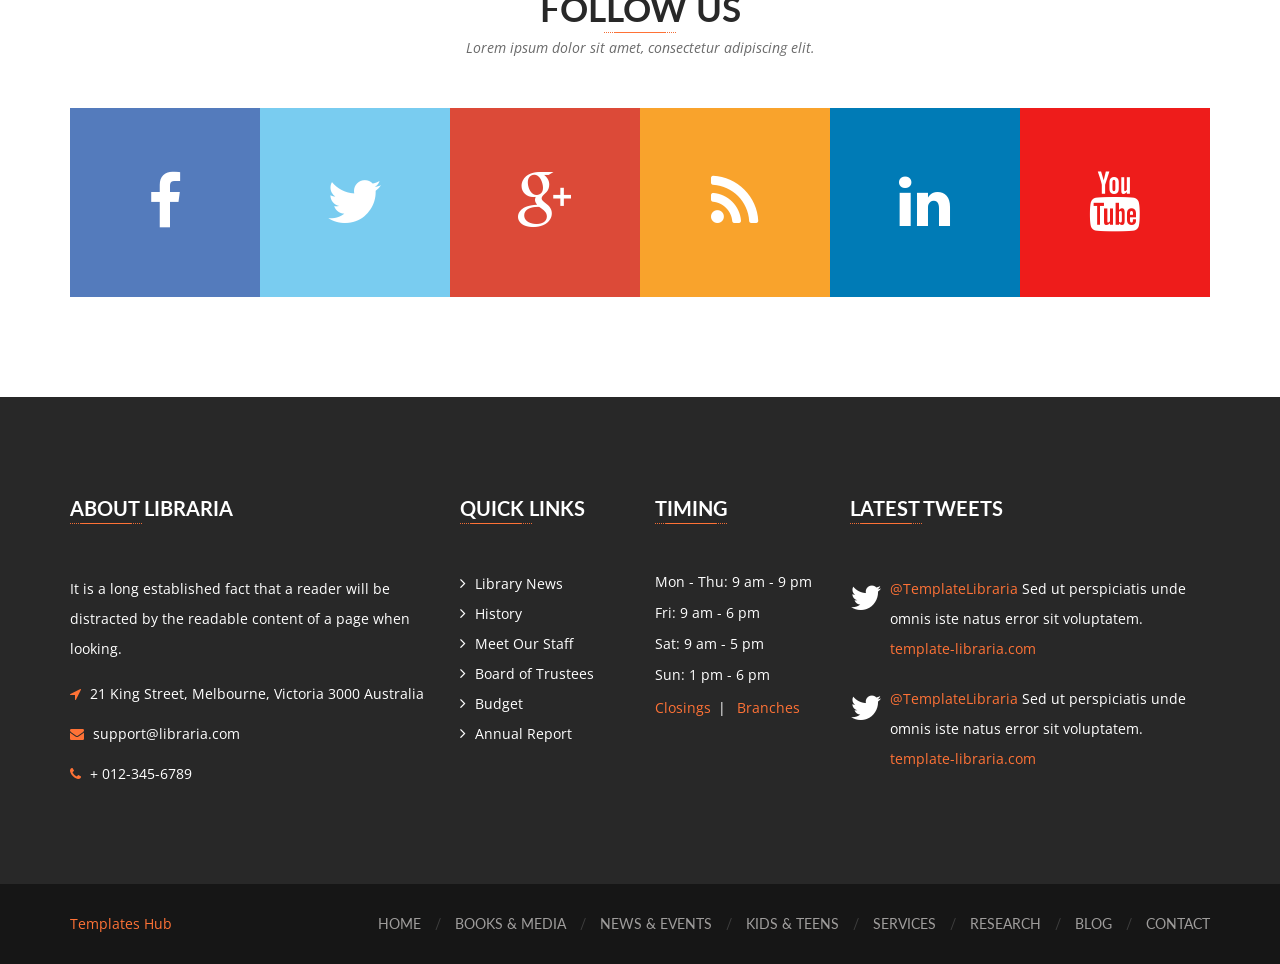
==== commit 7f5a38e5: "correzione barra dei commenti" ====
--- a/books-media-detail-v1.html
+++ b/books-media-detail-v1.html
@@ -399,7 +399,7 @@
         	       <div class="clearfix"></div>
         	        <p>Lorem Ipsum is simply dummy text of the pr make  but also the leap into electronic typesetting, remaining essentially unchanged. It was popularised in the 1960s with the release of Letraset sheets containing Lorem Ipsum passages, and more recently with desktop publishing software like Aldus PageMaker including versions of Lorem Ipsum.</p>
         	        <p>
-        	            <a class="float-right btn btn-outline-primary ml-2"> <i class="fa fa-reply"></i> Reply</a>
+        	            <a style="display:none" class="float-right btn btn-outline-primary ml-2"> <i class="fa fa-reply"></i> Reply</a>
         	            <a class="float-right btn text-white btn-danger"> <i class="fa fa-heart"></i> Like</a>
         	       </p>
         	    </div>
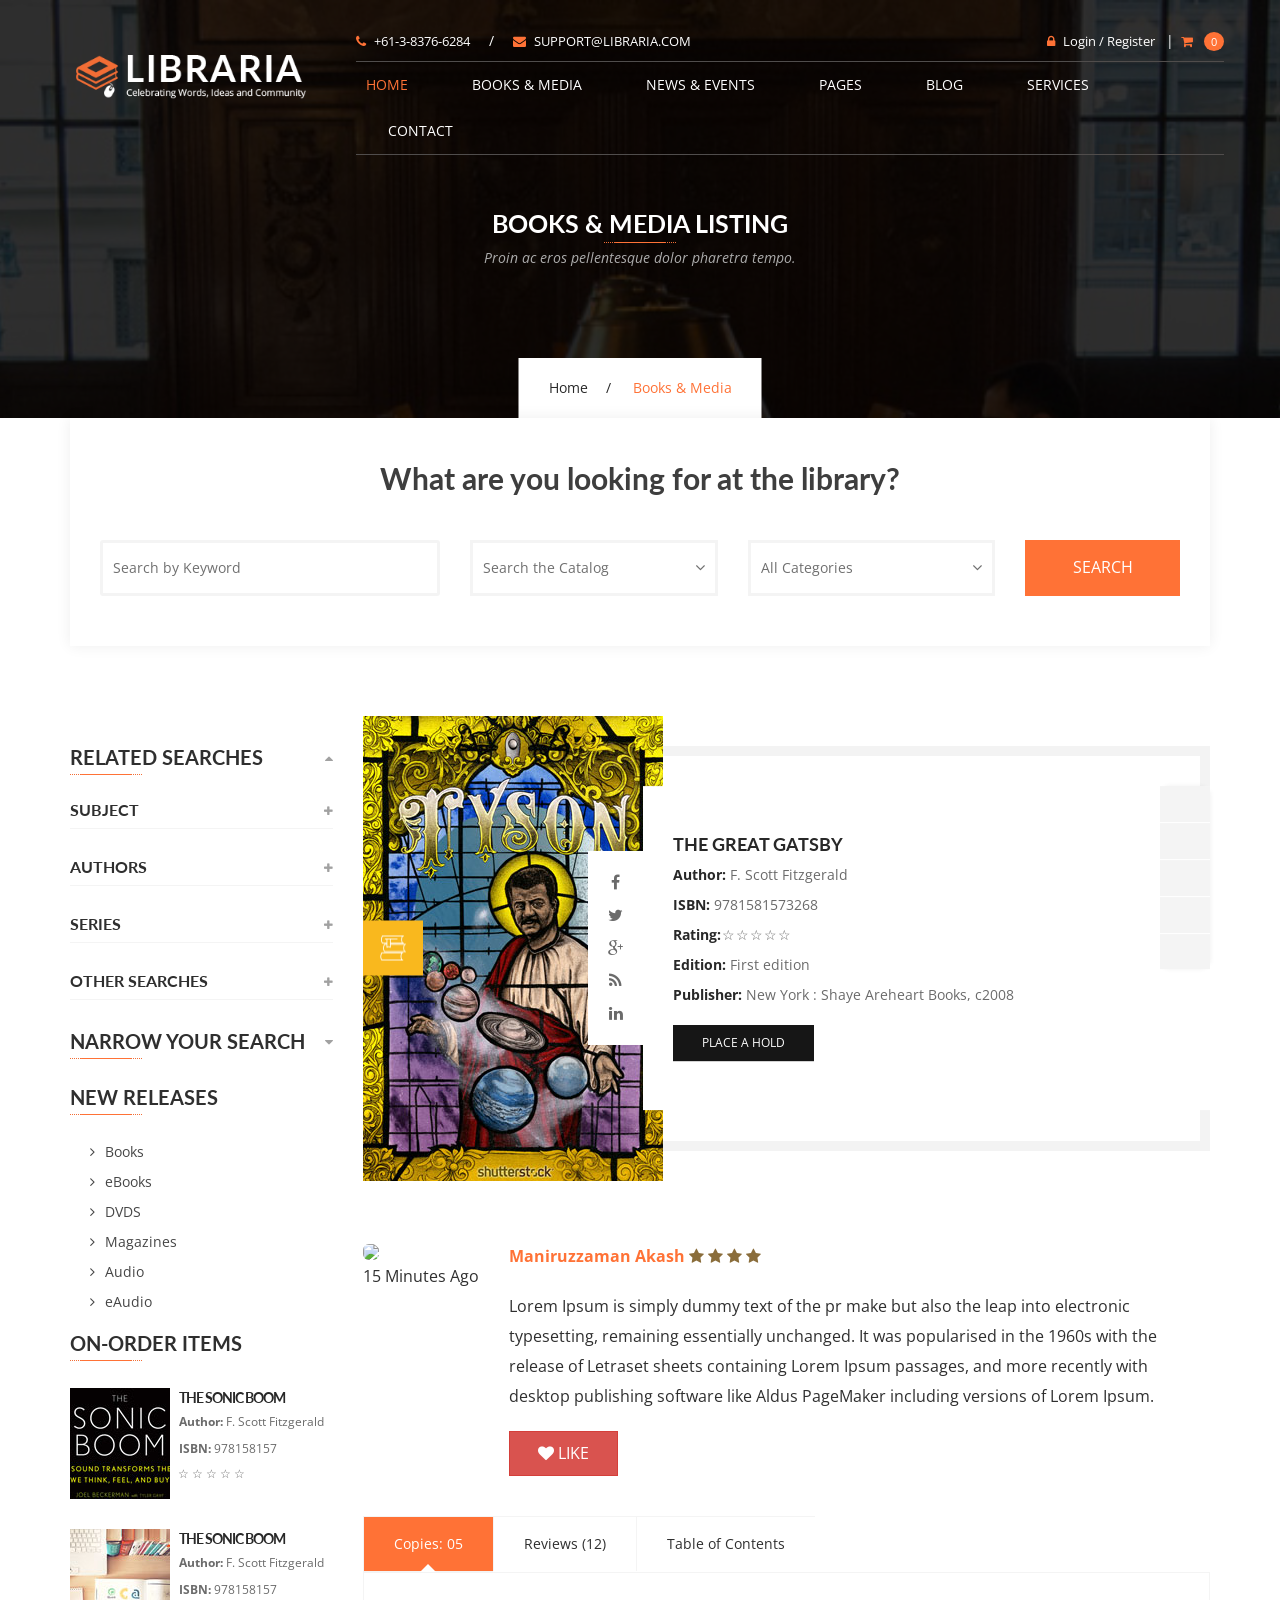
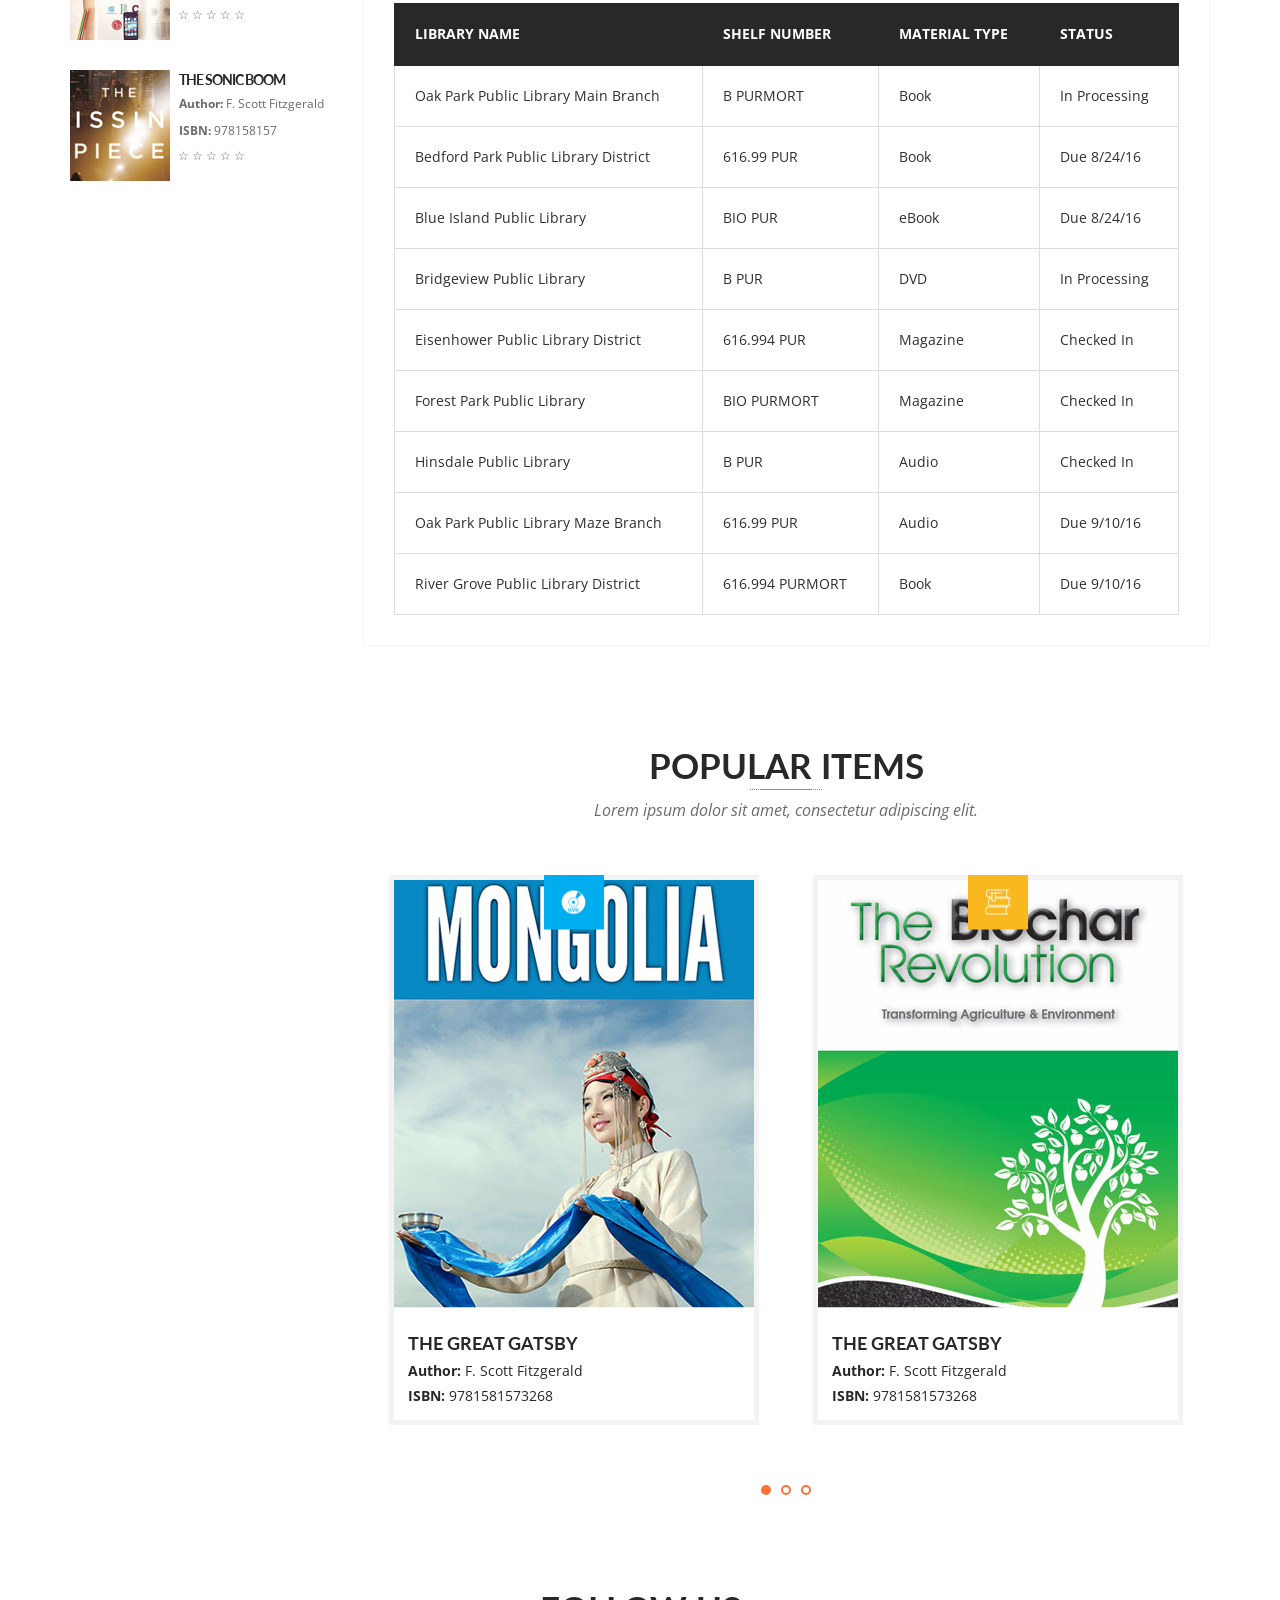
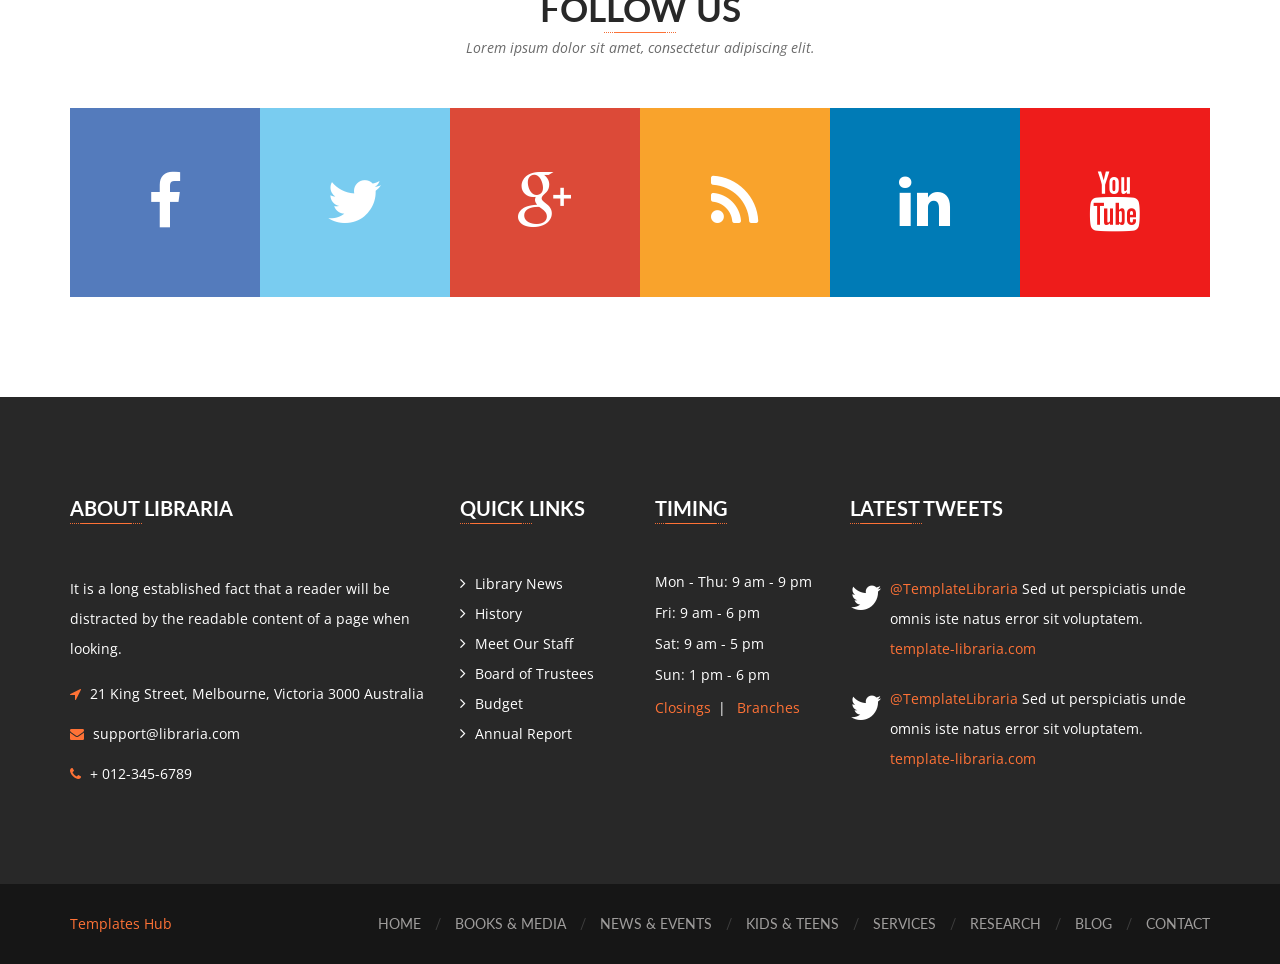
==== commit e65d0482: "menu a tendina" ====
--- a/books-media-detail-v1.html
+++ b/books-media-detail-v1.html
@@ -415,7 +415,7 @@
                                                 <li class="active"><b class="arrow-up"></b><a data-toggle="tab" href="#sectionA">Copies: 05</a></li>
                                                 <li><b class="arrow-up"></b><a data-toggle="tab" href="#sectionB">Reviews (12)</a></li>
                                                 <li><b class="arrow-up"></b><a data-toggle="tab" href="#sectionC">Table of Contents</a></li>
-                                                <li><b class="arrow-up"></b><a data-toggle="tab" href="#sectionD">Novelist Recommendations</a></li> 
+                                                <li style="display:none"><b class="arrow-up"></b><a data-toggle="tab" href="#sectionD">Novelist Recommendations</a></li> 
                                             </ul>
                                             <div class="tab-content">
                                                 <div id="sectionA" class="tab-pane fade in active">
@@ -494,7 +494,7 @@
                                                     <h5>Lorem Ipsum Dolor</h5>
                                                     <p>There are many variations of passages of Lorem Ipsum available, but the majority have suffered alteration in some form, by injected humour, or randomised words which don't look even slightly believable. If you are going to use a passage of Lorem Ipsum, you need to be sure there isn't anything embarrassing hidden in the middle of text. All the Lorem Ipsum generators on the Internet tend to repeat predefined chunks as necessary, making this the first true generator.</p>
                                                 </div>
-                                                <div id="sectionD" class="tab-pane fade in">
+                                                <div style="display:none" id="sectionD" class="tab-pane fade in">
                                                     <h5>Lorem Ipsum Dolor</h5>
                                                     <p>There are many variations of passages of Lorem Ipsum available, but the majority have suffered alteration in some form, by injected humour, or randomised words which don't look even slightly believable. If you are going to use a passage of Lorem Ipsum, you need to be sure there isn't anything embarrassing hidden in the middle of text. All the Lorem Ipsum generators on the Internet tend to repeat predefined chunks as necessary, making this the first true generator.</p>
                                                 </div>                                                    
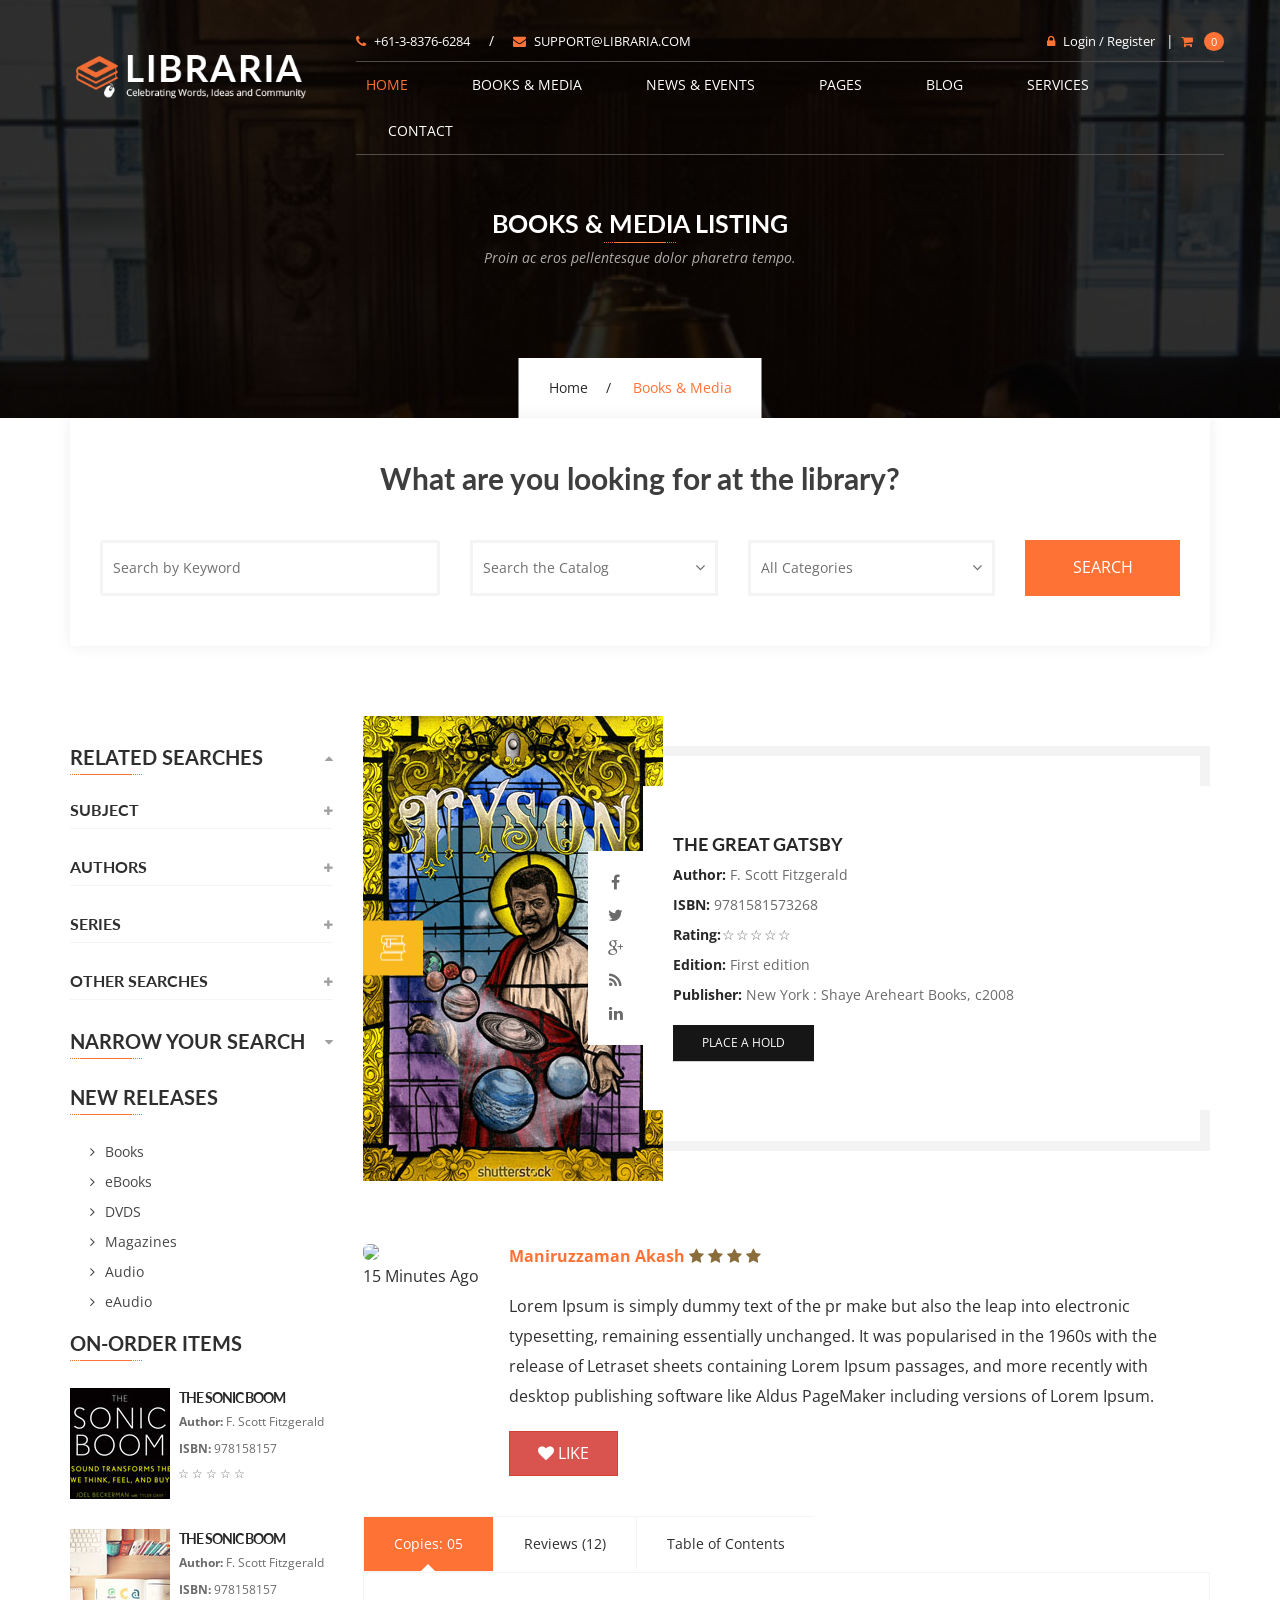
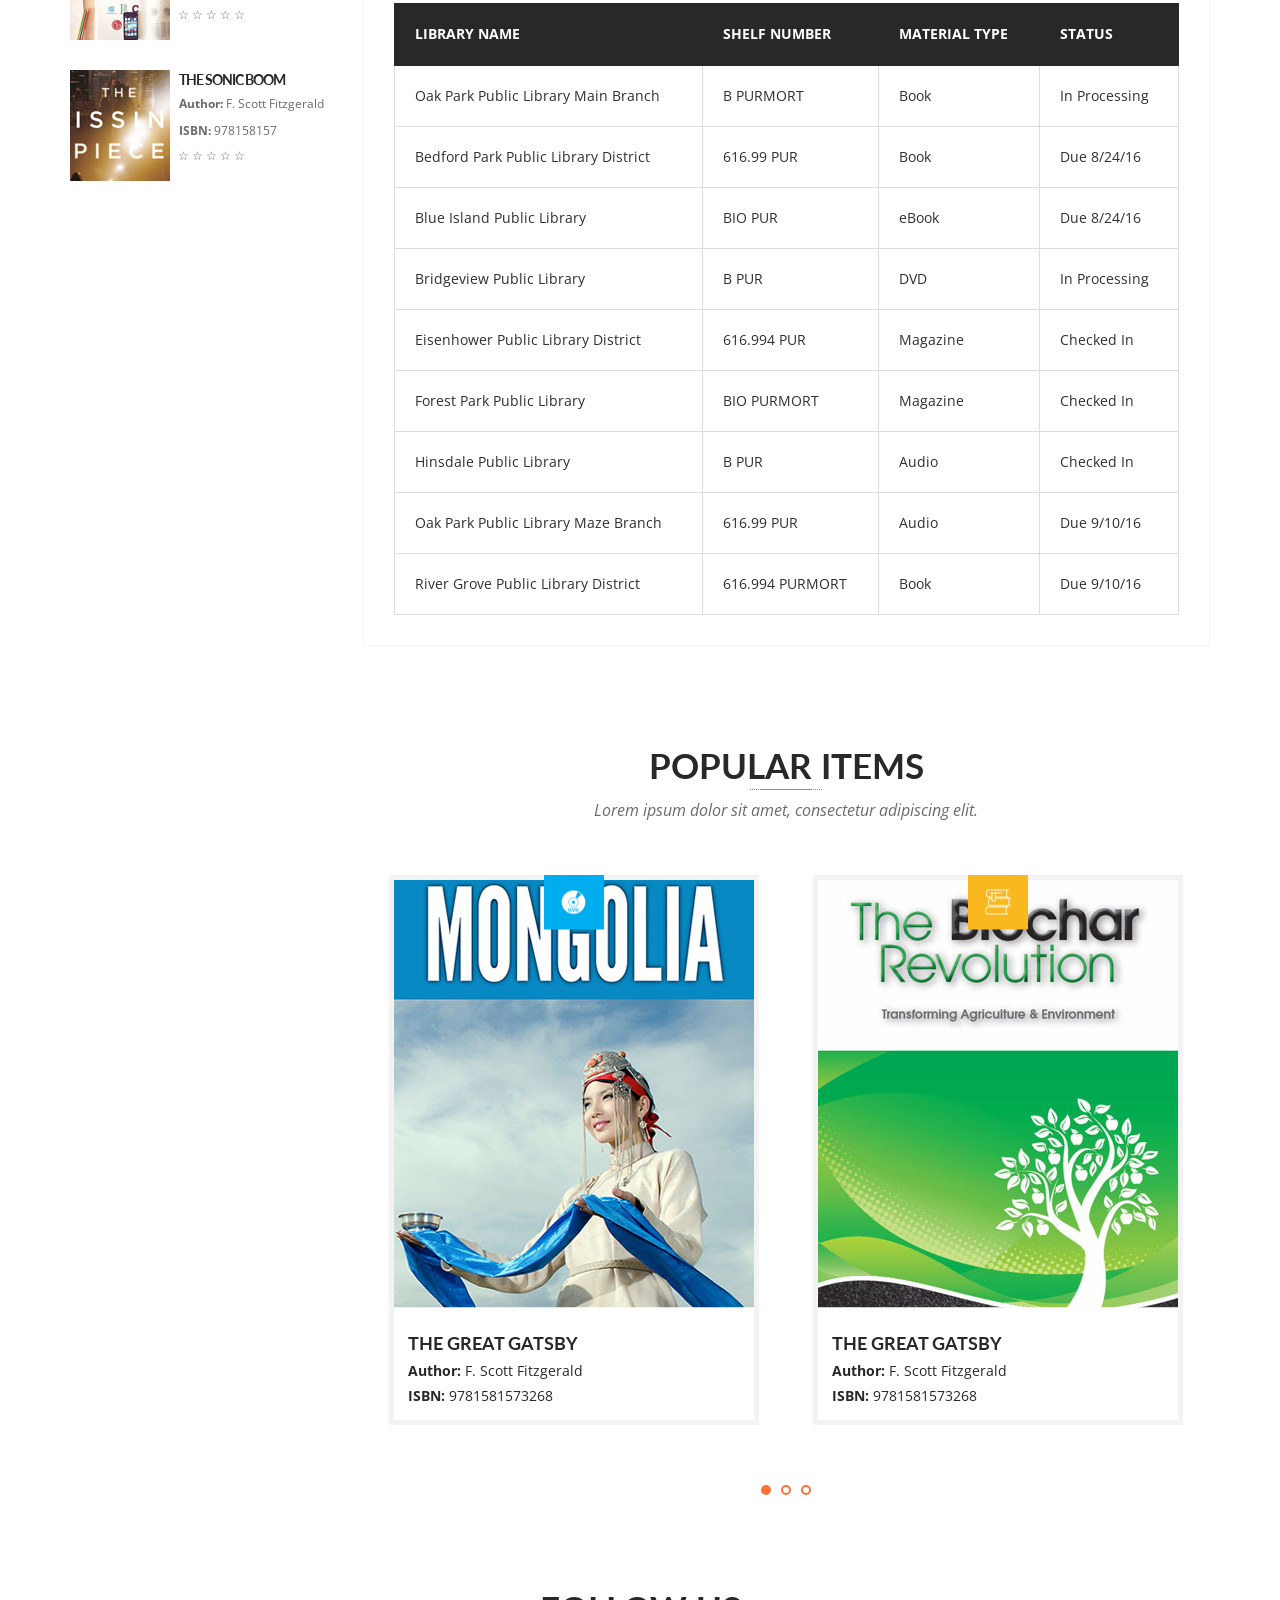
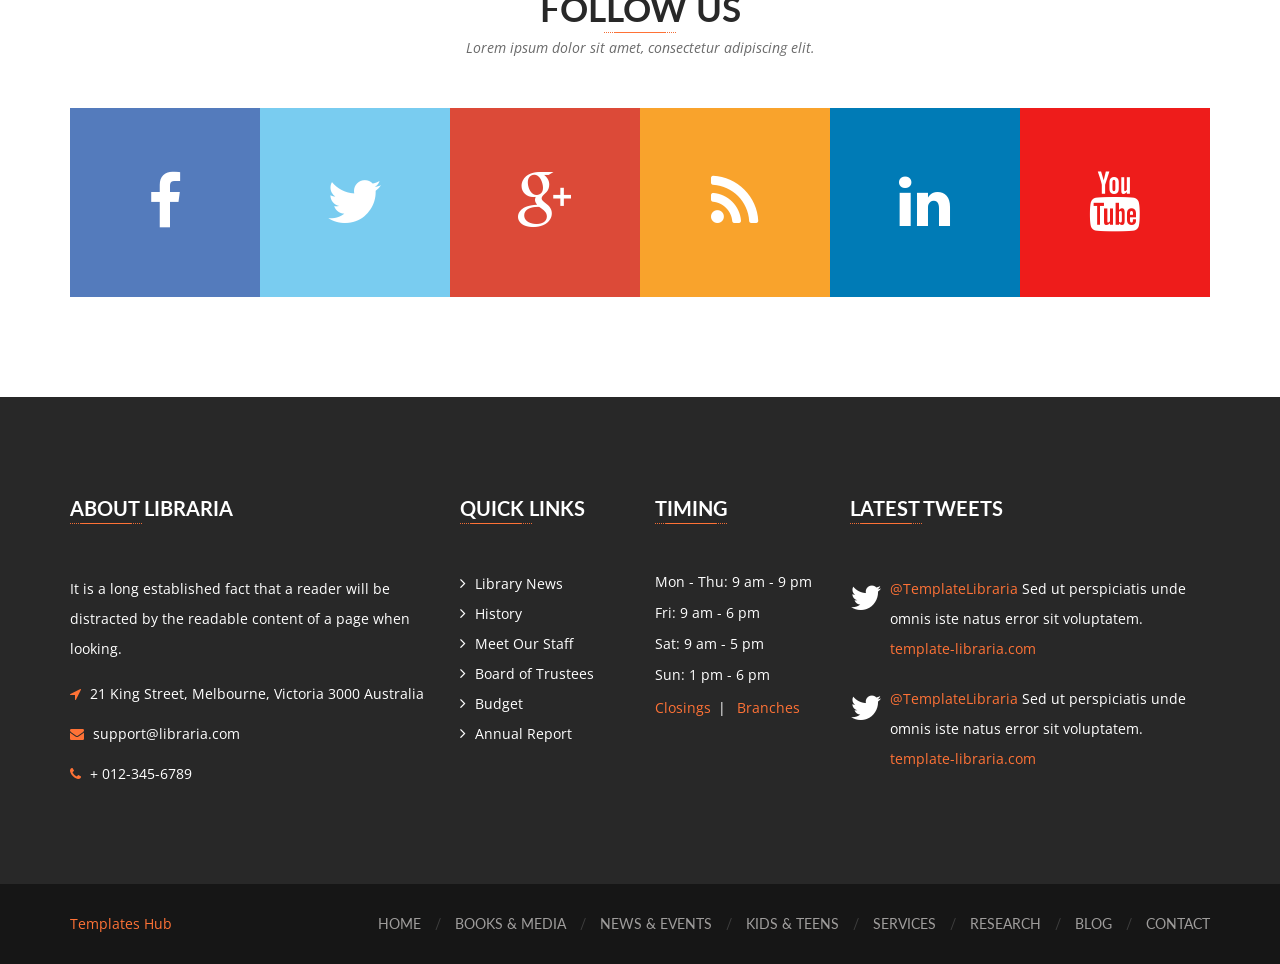
==== commit 6fd01506: "piccolo miglioramento" ====
--- a/books-media-detail-v1.html
+++ b/books-media-detail-v1.html
@@ -329,7 +329,7 @@
                                                     </ul>
                                                 </div>
                                                 <div class="optional-links">
-                                                    <ul>
+                                                    <ul style="display:none">
                                                         <li>
                                                             <a href="#" target="_blank" data-toggle="blog-tags" data-placement="top" title="Add To Cart">
                                                                 <i class="style:display:none"fa fa-shopping-cart"></i>
